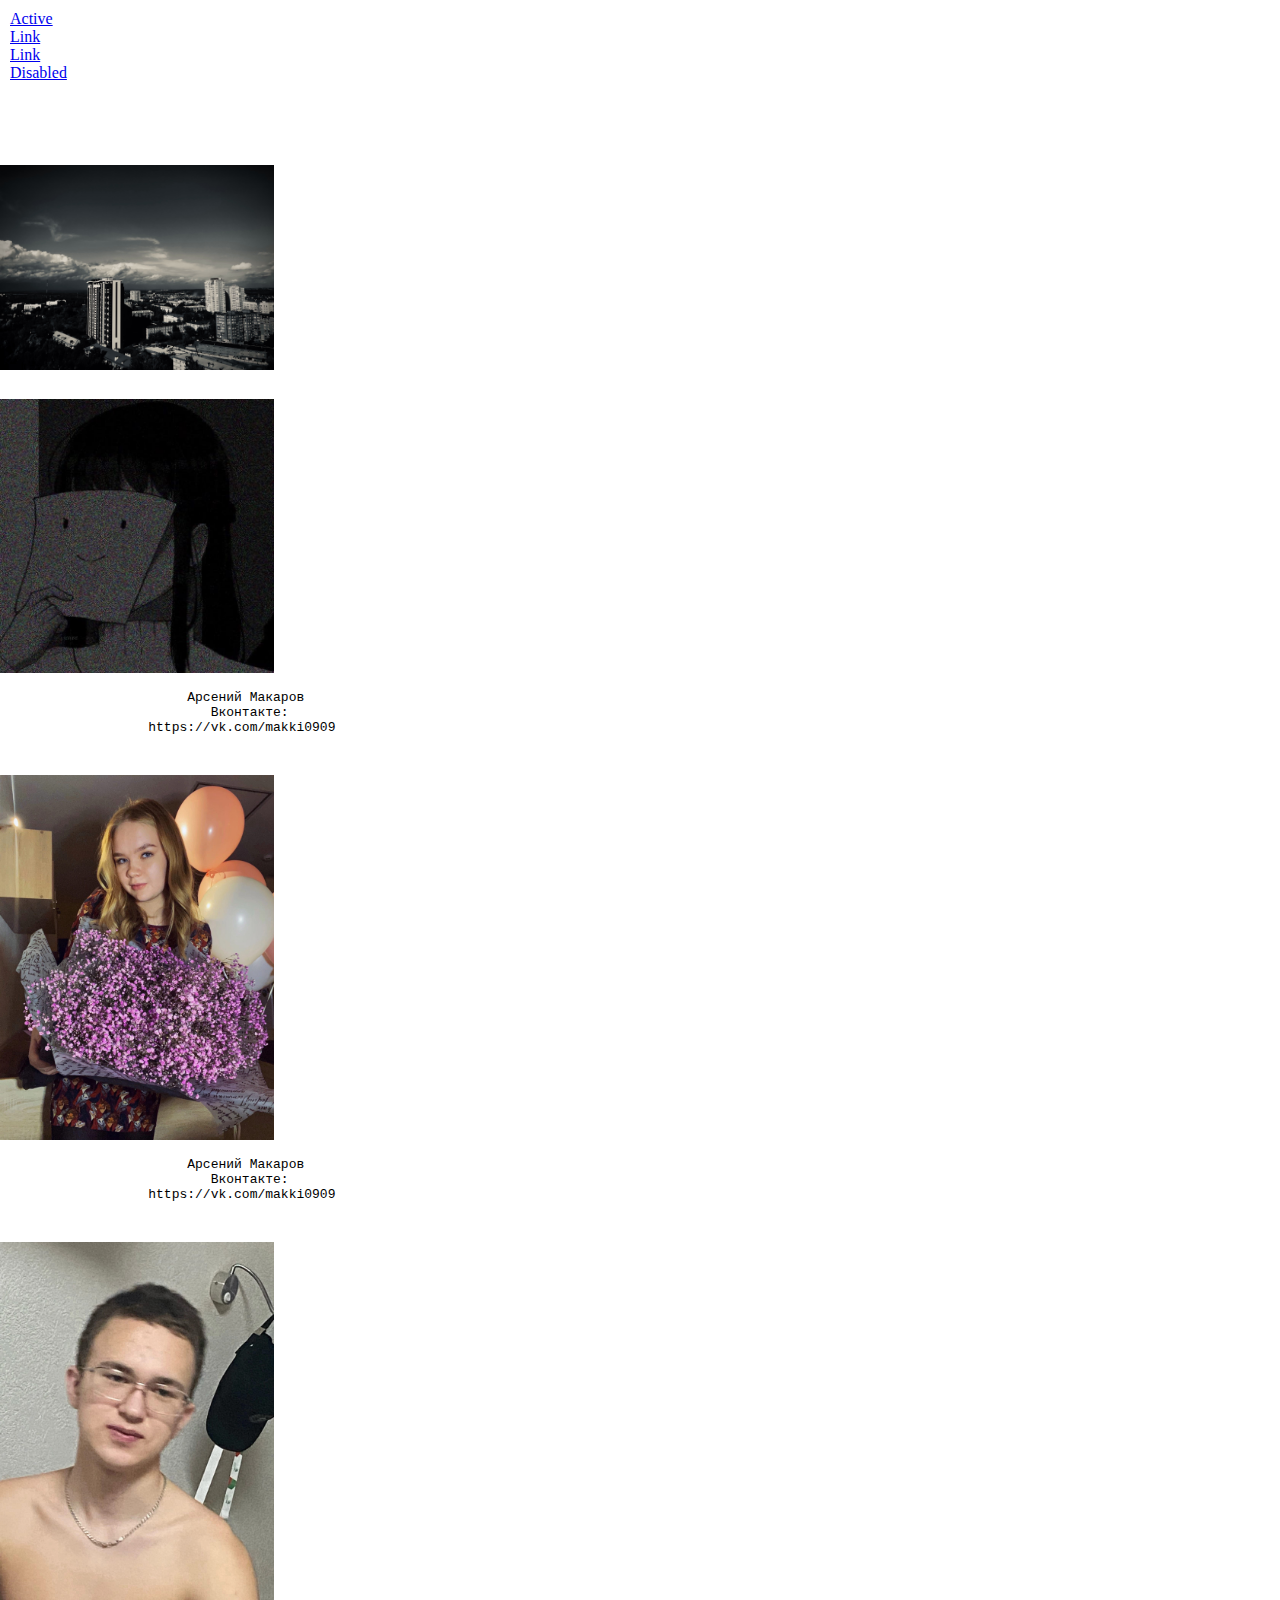
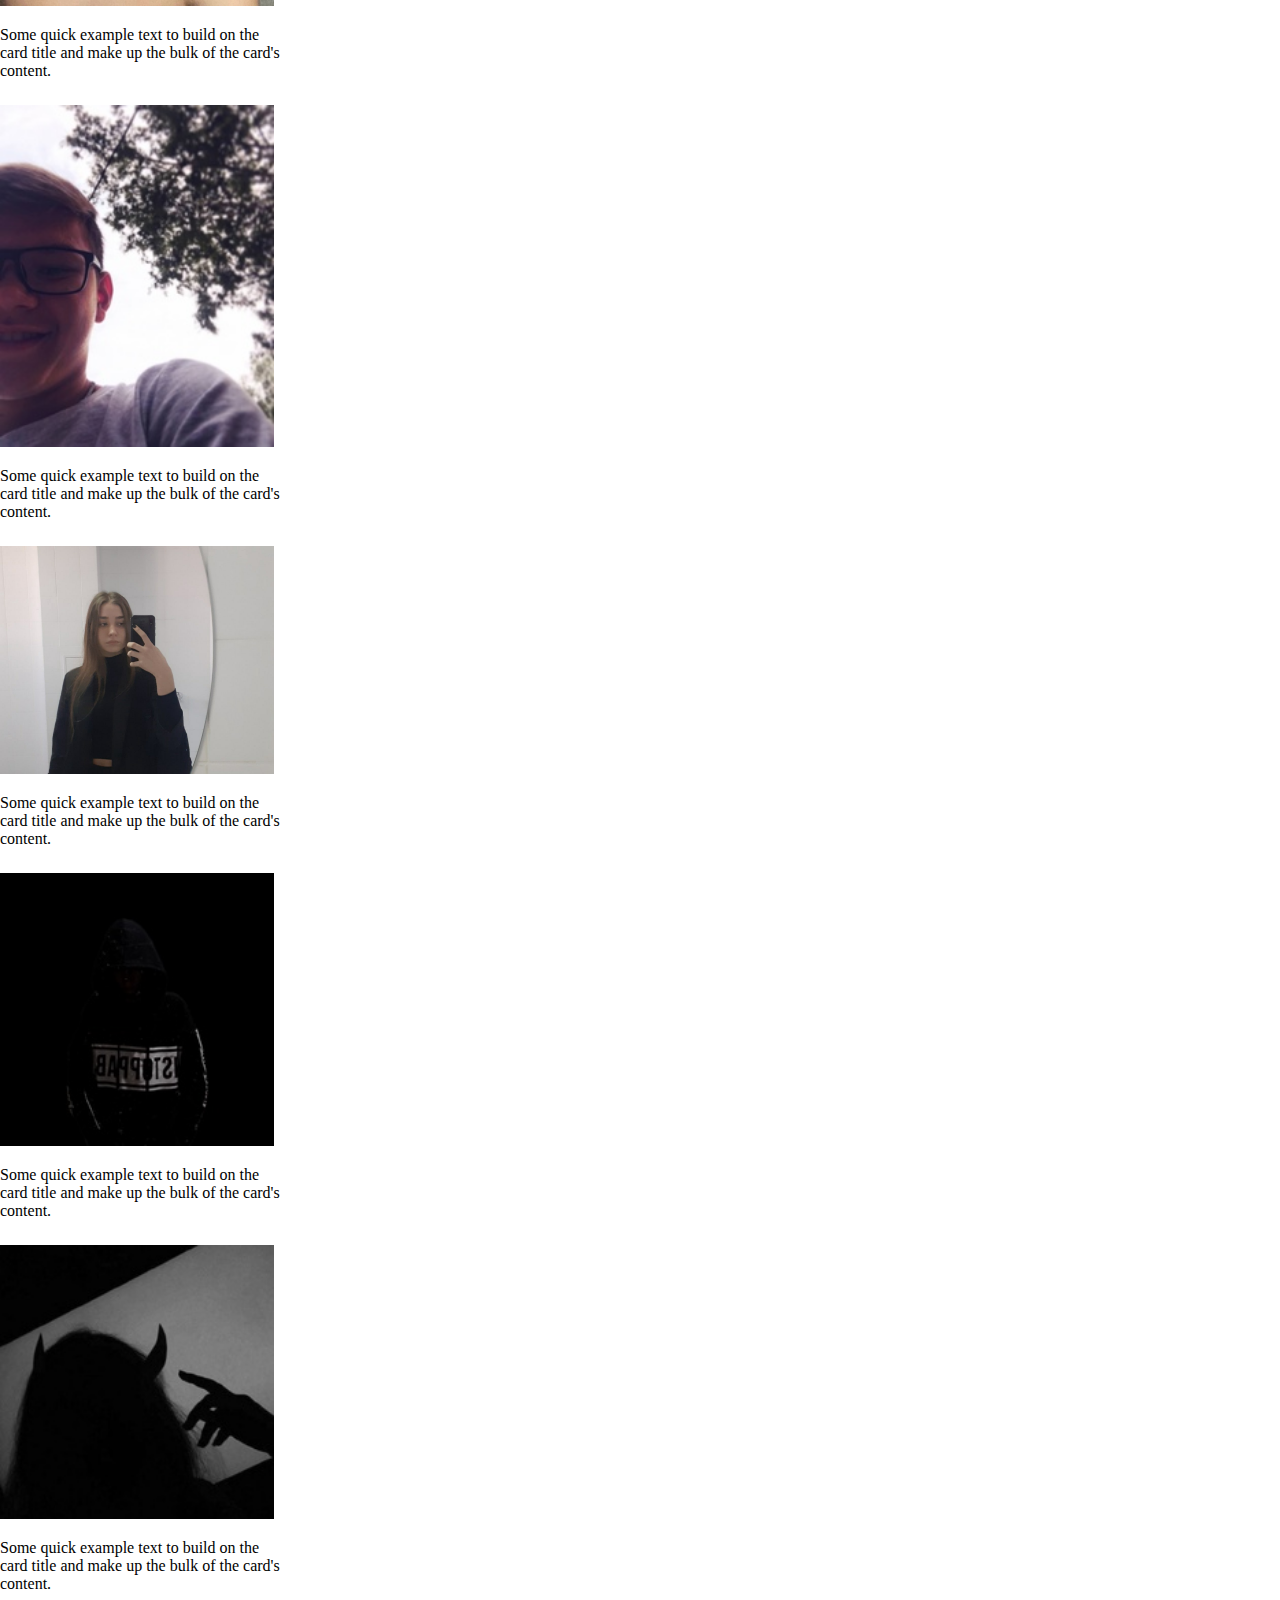
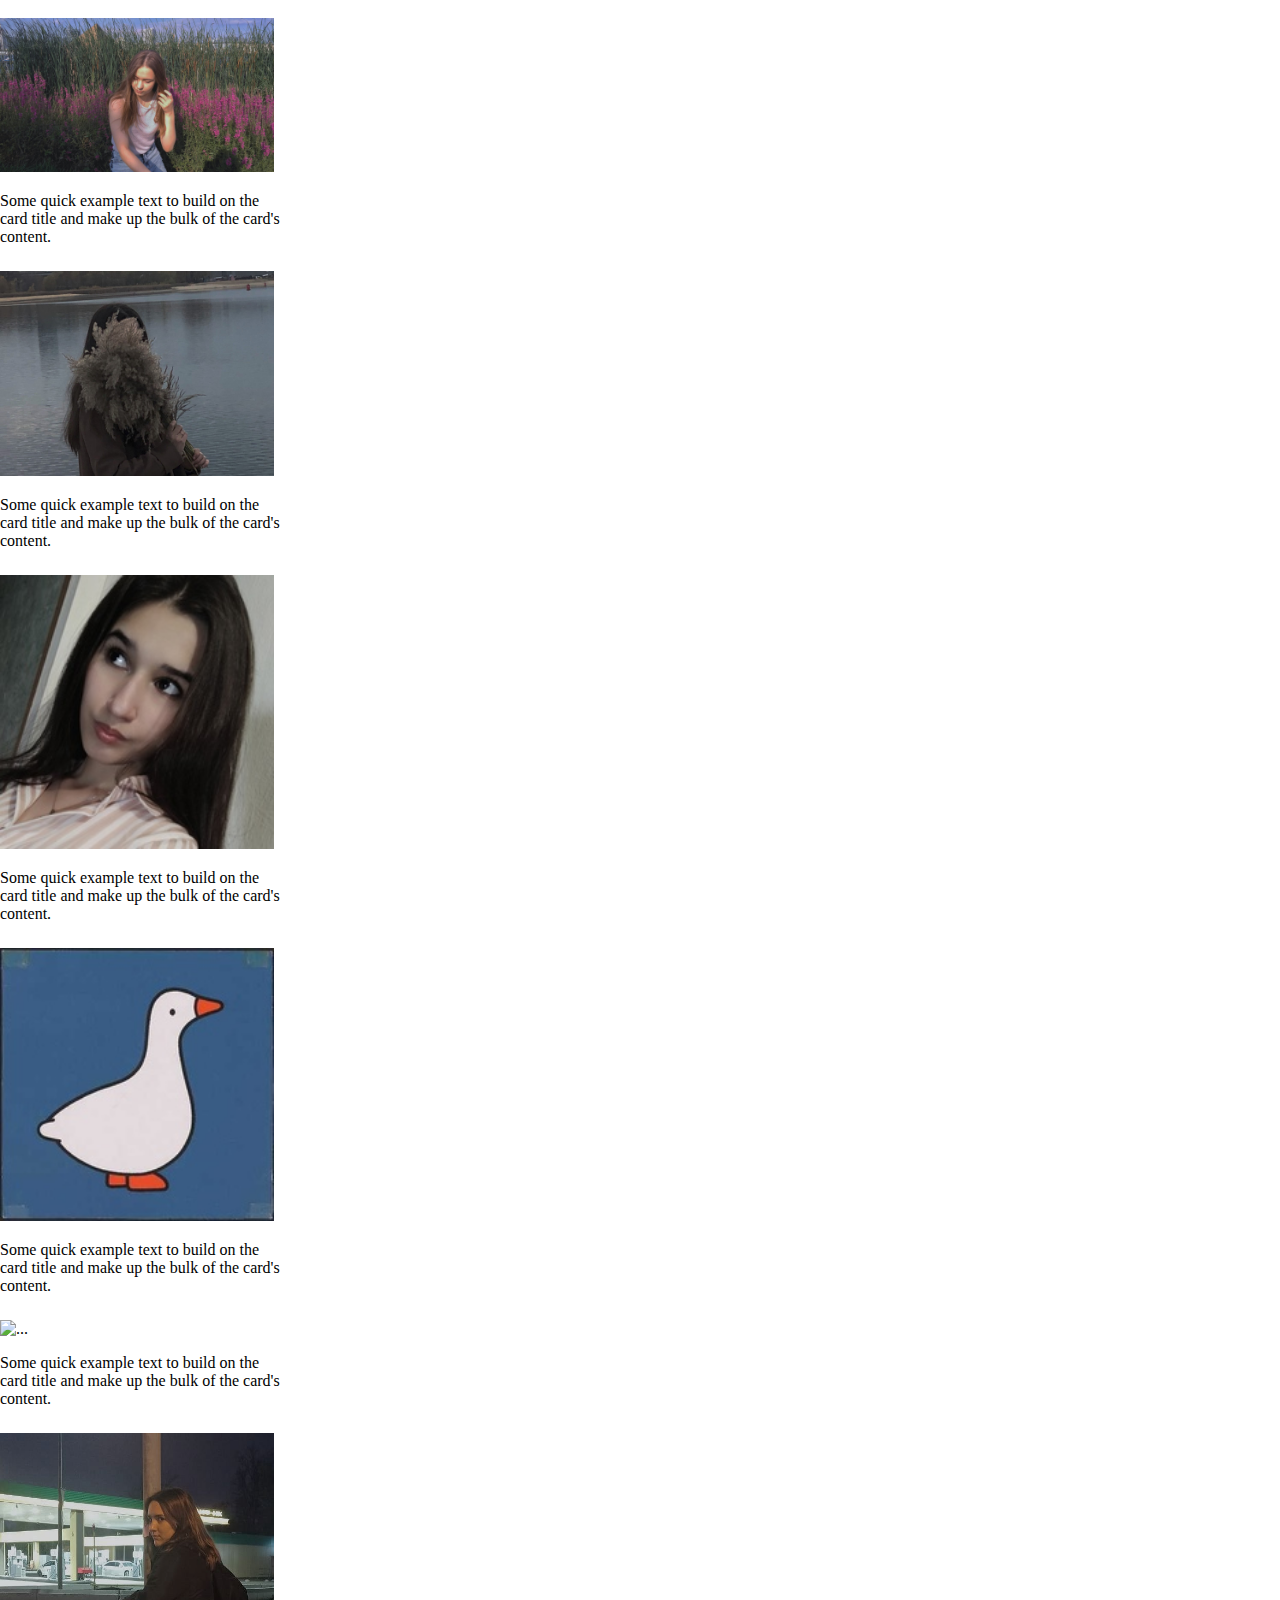
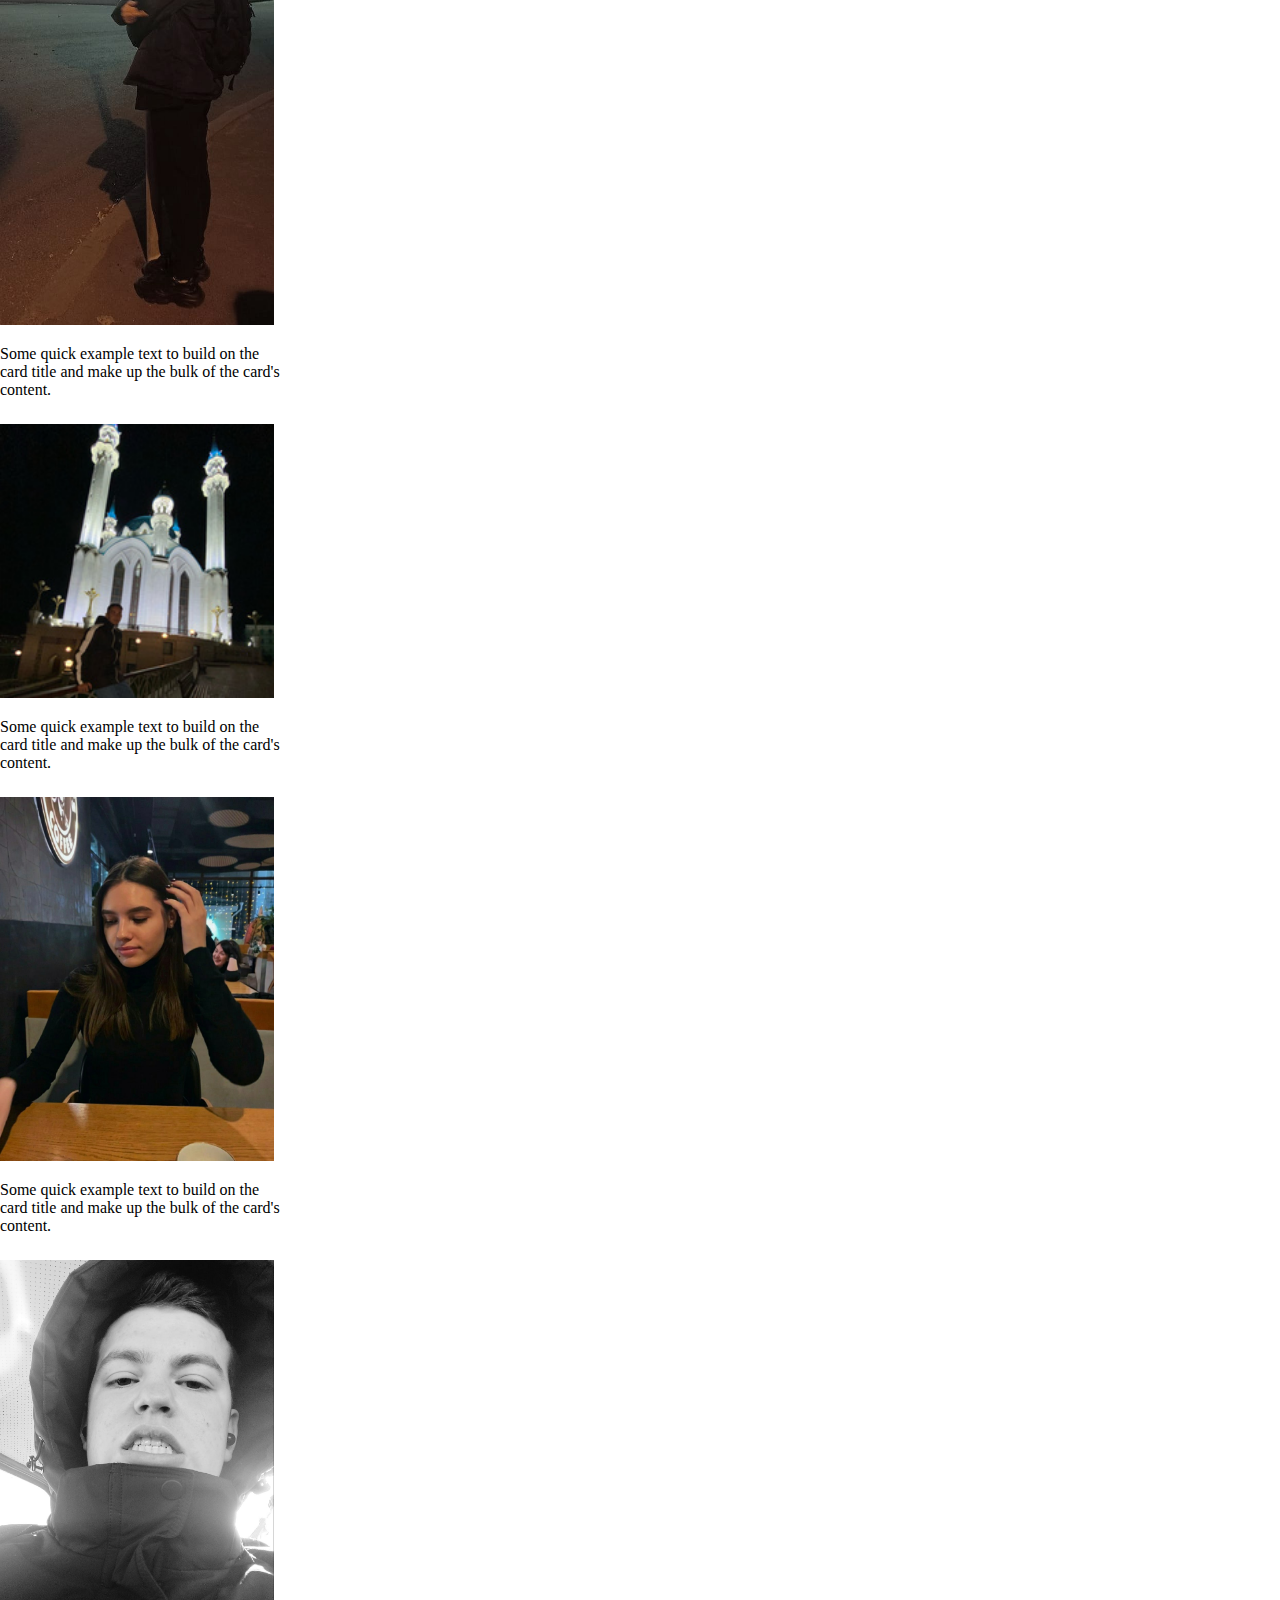
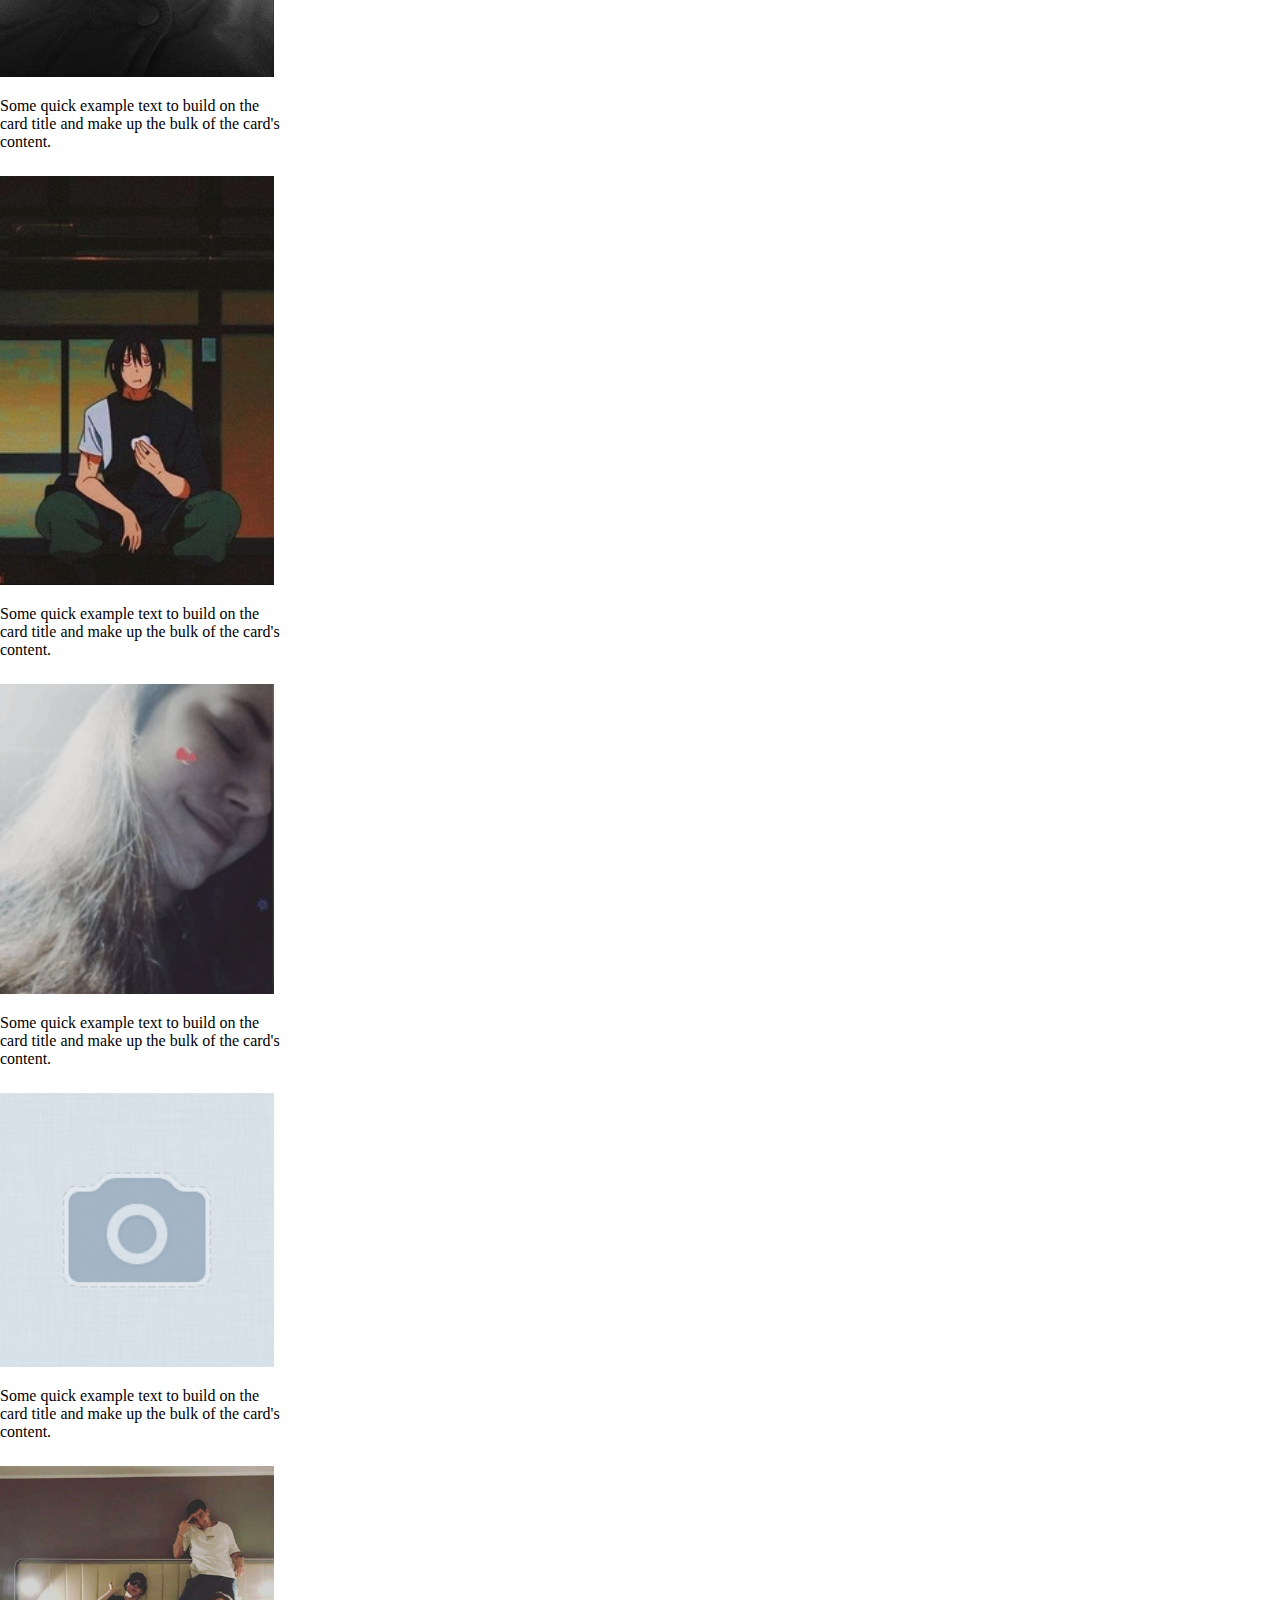
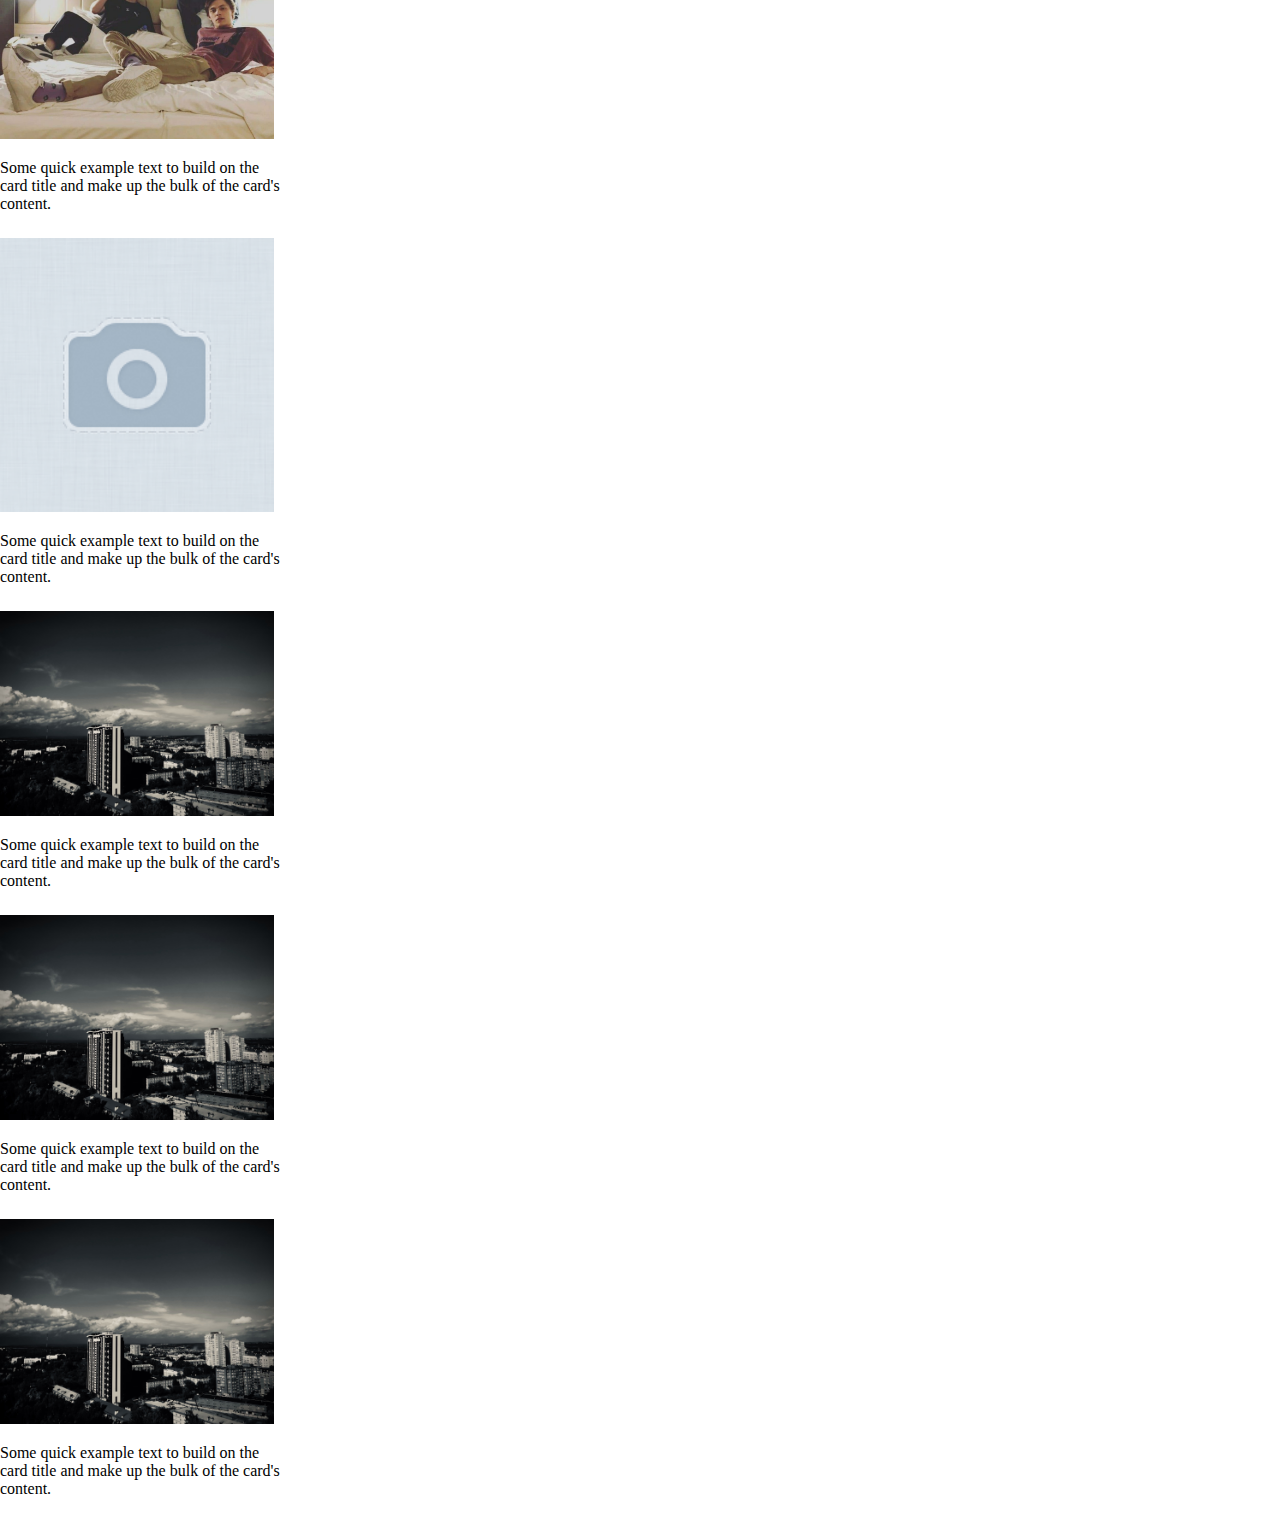
==== index.html @ a92c0c4b "Add files via upload" ====
<!DOCTYPE html>
<html lang="en">
<head>
    <meta charset="UTF-8">
    <link href="https://cdn.jsdelivr.net/npm/bootstrap@5.1.3/dist/css/bootstrap.min.css" rel="stylesheet" integrity="sha384-1BmE4kWBq78iYhFldvKuhfTAU6auU8tT94WrHftjDbrCEXSU1oBoqyl2QvZ6jIW3" crossorigin="anonymous">
    <link href="csss/css.css" rel="stylesheet">
    <meta http-equiv="X-UA-Compatible" content="IE=edge">
    <meta name="viewport" content="width=device-width, initial-scale=1.0">
    <title>Учебный файл HTML</title>
</head>
<body>
    <div class="container">

        <ul class="nav nav-tabs">
            <li class="nav-item">
              <a class="nav-link active" aria-current="page" href="#">Active</a>
            </li>
            <li class="nav-item">
              <a class="nav-link" href="#">Link</a>
            </li>
            <li class="nav-item">
              <a class="nav-link" href="#">Link</a>
            </li>
            <li class="nav-item">
              <a class="nav-link disabled" href="#" tabindex="-1" aria-disabled="true">Disabled</a>
            </li>
        </ul>

        <div class="row"> 
            <div class="col-sm"> <!--Левая колонка карточек-->
                <div class="card" style="width: 18rem;">
                    <img src="img/NNwvHUsKegQ.jpg" style="width: 95%; margin: auto; margin-top: 5px" class="card-img-top rounded" alt="...">
                    <div class="card-body">
                     <!-- <pre class="card-text" style="font-size: 18px;">
     Арсений Макаров
       Вконтакте: 
   <a href="https://vk.com/makki0909" style="color: rgb(12, 0, 24); text-decoration: none; font-size: 15px; ">https://vk.com/makki0909</a>
                      </pre>
                      -->
                    </div>
                </div>

                <div class="card" style="width: 18rem;">
                    <img src="img/юля.jpg" class="card-img-top rounded" style="width: 95%; margin: auto; margin-top: 5px" alt="...">
                    <div class="card-body">
                      <pre class="card-text">
                        Арсений Макаров
                           Вконтакте: 
                   https://vk.com/makki0909
                                     </pre>                    </div>
                </div>

                <div class="card" style="width: 18rem;">
                    <img src="img/даша.jpg" class="card-img-top rounded" style="width: 95%; margin: auto; margin-top: 5px" alt="...">
                    <div class="card-body">
                      <pre class="card-text">
                        Арсений Макаров
                           Вконтакте: 
                   https://vk.com/makki0909
                                     </pre>                    </div>
                </div>

                <div class="card" style="width: 18rem;">
                    <img src="img/амир.jpg" class="card-img-top rounded" style="width: 95%; margin: auto; margin-top: 5px" alt="...">
                    <div class="card-body">
                      <p class="card-text">Some quick example text to build on the card title and make up the bulk of the card's content.</p>
                    </div>
                </div>

                <div class="card" style="width: 18rem;">
                    <img src="img/адиль.jpg" class="card-img-top rounded" style="width: 95%; margin: auto; margin-top: 5px" alt="...">
                    <div class="card-body">
                      <p class="card-text">Some quick example text to build on the card title and make up the bulk of the card's content.</p>
                    </div>
                </div>

                <div class="card" style="width: 18rem;">
                    <img src="img/алина.jpg" class="card-img-top rounded" style="width: 95%; margin: auto; margin-top: 5px" alt="...">
                    <div class="card-body">
                      <p class="card-text">Some quick example text to build on the card title and make up the bulk of the card's content.</p>
                    </div>
                </div>

                <div class="card" style="width: 18rem;">
                    <img src="img/денис.jpg" class="card-img-top rounded" style="width: 95%; margin: auto; margin-top: 5px" alt="...">
                    <div class="card-body">
                      <p class="card-text">Some quick example text to build on the card title and make up the bulk of the card's content.</p>
                    </div>
                </div>

                <div class="card" style="width: 18rem;">
                    <img src="img/вика.jpg" class="card-img-top rounded" style="width: 95%; margin: auto; margin-top: 5px" alt="...">
                    <div class="card-body">
                      <p class="card-text">Some quick example text to build on the card title and make up the bulk of the card's content.</p>
                    </div>
                </div>

                <div class="card" style="width: 18rem;">
                    <img src="img/сима.jpg" class="card-img-top rounded" style="width: 95%; margin: auto; margin-top: 5px" alt="...">
                    <div class="card-body">
                      <p class="card-text">Some quick example text to build on the card title and make up the bulk of the card's content.</p>
                    </div>
                </div>
            </div>

            <div class="col-sm"> <!--Средняя колонка карточек-->
                <div class="card" style="width: 18rem;">
                    <img src="img/регина.jpg" class="card-img-top rounded" style="width: 95%; margin: auto; margin-top: 5px" alt="...">
                    <div class="card-body">
                      <p class="card-text">Some quick example text to build on the card title and make up the bulk of the card's content.</p>
                    </div>
                </div>

                <div class="card" style="width: 18rem;">
                    <img src="img/медина.jpg" class="card-img-top rounded" style="width: 95%; margin: auto; margin-top: 5px" alt="...">
                    <div class="card-body">
                      <p class="card-text">Some quick example text to build on the card title and make up the bulk of the card's content.</p>
                    </div>
                </div>

                <div class="card" style="width: 18rem;">
                    <img src="img/саня.jpg" class="card-img-top rounded" style="width: 95%; margin: auto; margin-top: 5px" alt="...">
                    <div class="card-body">
                      <p class="card-text">Some quick example text to build on the card title and make up the bulk of the card's content.</p>
                    </div>
                </div>

                <div class="card" style="width: 18rem;">
                    <img src="img/фейл.jpg" class="card-img-top rounded" style="width: 95%; margin: auto; margin-top: 5px" alt="...">
                    <div class="card-body">
                      <p class="card-text">Some quick example text to build on the card title and make up the bulk of the card's content.</p>
                    </div>
                </div>

                <div class="card" style="width: 18rem;">
                    <img src="img/муха.jpg" class="card-img-top rounded" style="width: 95%; margin: auto; margin-top: 5px" alt="...">
                    <div class="card-body">
                      <p class="card-text">Some quick example text to build on the card title and make up the bulk of the card's content.</p>
                    </div>
                </div>

                <div class="card" style="width: 18rem;">
                    <img src="img/раиль.jpg" class="card-img-top rounded" style="width: 95%; margin: auto; margin-top: 5px" alt="...">
                    <div class="card-body">
                      <p class="card-text">Some quick example text to build on the card title and make up the bulk of the card's content.</p>
                    </div>
                </div>

                <div class="card" style="width: 18rem;">
                    <img src="img/яна.jpg" class="card-img-top rounded" style="width: 95%; margin: auto; margin-top: 5px" alt="...">
                    <div class="card-body">
                      <p class="card-text">Some quick example text to build on the card title and make up the bulk of the card's content.</p>
                    </div>
                </div>

                <div class="card" style="width: 18rem;">
                    <img src="img/ильнур.jpg" class="card-img-top rounded" style="width: 95%; margin: auto; margin-top: 5px" alt="...">
                    <div class="card-body">
                      <p class="card-text">Some quick example text to build on the card title and make up the bulk of the card's content.</p>
                    </div>
                </div>
            </div>

            <div class="col-sm"> <!--Правая колонка карточек-->
                <div class="card" style="width: 18rem;">
                    <img src="img/виктор.jpg" class="card-img-top rounded" style="width: 95%; margin: auto; margin-top: 5px" alt="...">
                    <div class="card-body">
                      <p class="card-text">Some quick example text to build on the card title and make up the bulk of the card's content.</p>
                    </div>
                </div>

                <div class="card" style="width: 18rem;">
                    <img src="img/арина.jpg" class="card-img-top rounded" style="width: 95%; margin: auto; margin-top: 5px" alt="...">
                    <div class="card-body">
                      <p class="card-text">Some quick example text to build on the card title and make up the bulk of the card's content.</p>
                    </div>
                </div>

                <div class="card" style="width: 18rem;">
                    <img src="img/марат.png" class="card-img-top rounded" style="width: 95%; margin: auto; margin-top: 5px" alt="...">
                    <div class="card-body">
                      <p class="card-text">Some quick example text to build on the card title and make up the bulk of the card's content.</p>
                    </div>
                </div>

                <div class="card" style="width: 18rem;">
                    <img src="img/ильназ(хусаенов).jpg" class="card-img-top rounded" style="width: 95%; margin: auto; margin-top: 5px" alt="...">
                    <div class="card-body">
                      <p class="card-text">Some quick example text to build on the card title and make up the bulk of the card's content.</p>
                    </div>
                </div>

                <div class="card" style="width: 18rem;">
                    <img src="img/марат.png" class="card-img-top rounded" style="width: 95%; margin: auto; margin-top: 5px" alt="...">
                    <div class="card-body">
                      <p class="card-text">Some quick example text to build on the card title and make up the bulk of the card's content.</p>
                    </div>
                </div>

                <div class="card" style="width: 18rem;">
                    <img src="img/NNwvHUsKegQ.jpg" class="card-img-top rounded" style="width: 95%; margin: auto; margin-top: 5px" alt="...">
                    <div class="card-body">
                      <p class="card-text">Some quick example text to build on the card title and make up the bulk of the card's content.</p>
                    </div>
                </div>

                <div class="card" style="width: 18rem;">
                    <img src="img/NNwvHUsKegQ.jpg" class="card-img-top rounded" style="width: 95%; margin: auto; margin-top: 5px" alt="...">
                    <div class="card-body">
                      <p class="card-text">Some quick example text to build on the card title and make up the bulk of the card's content.</p>
                    </div>
                </div>

                <div class="card" style="width: 18rem;">
                    <img src="img/NNwvHUsKegQ.jpg" class="card-img-top rounded" style="width: 95%; margin: auto; margin-top: 5px" alt="...">
                    <div class="card-body">
                      <p class="card-text">Some quick example text to build on the card title and make up the bulk of the card's content.</p>
                    </div>
                </div>
            </div>

            
            
        </div>
    </div>
</body>
</html>
---- csss/css.css ----
body{
    padding: 0;
    margin: auto;
    padding: 0;

}

.card {
    margin-top: 20px;
    position: initial;
}

.nav {
    padding: 10px;
    margin: 0;
    position: -webkit-sticky;
    position: sticky;
    top: 0;
    background-color: white;
}

.row {
    padding-top: 3em;
}
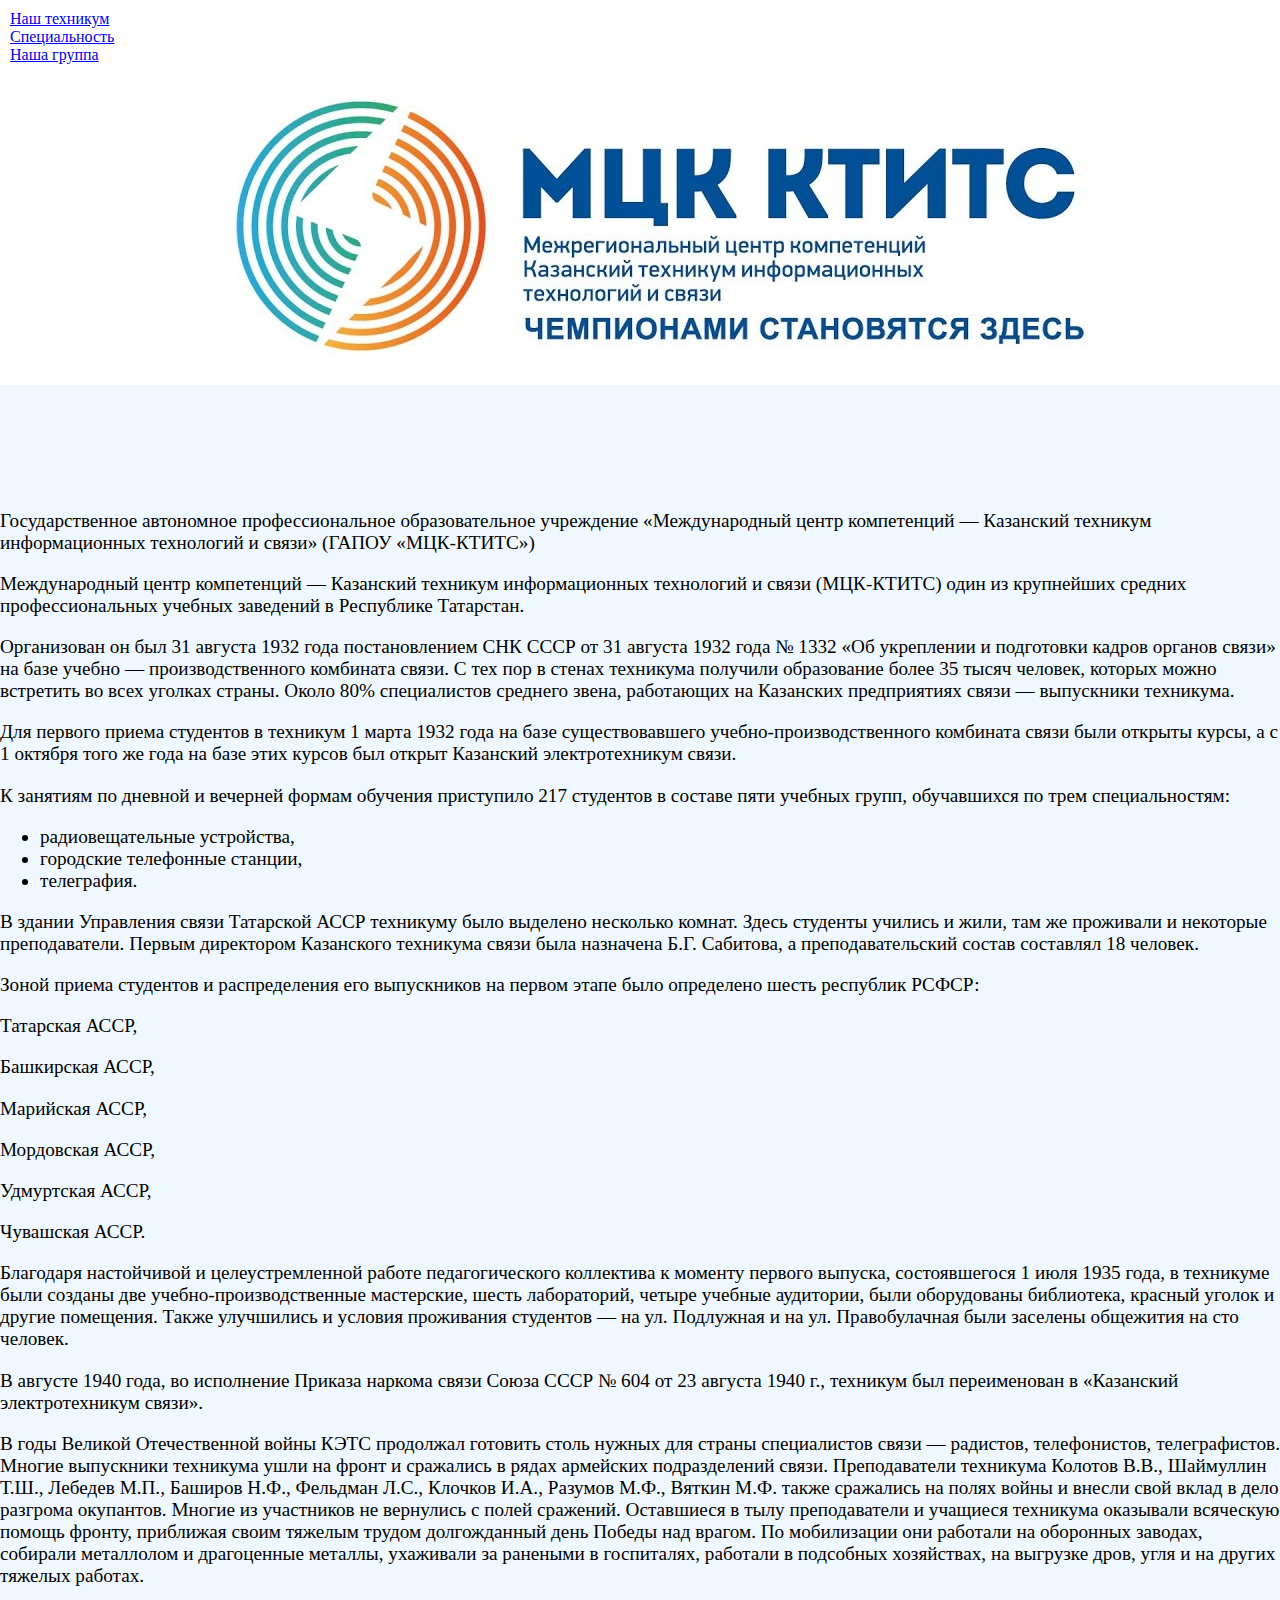
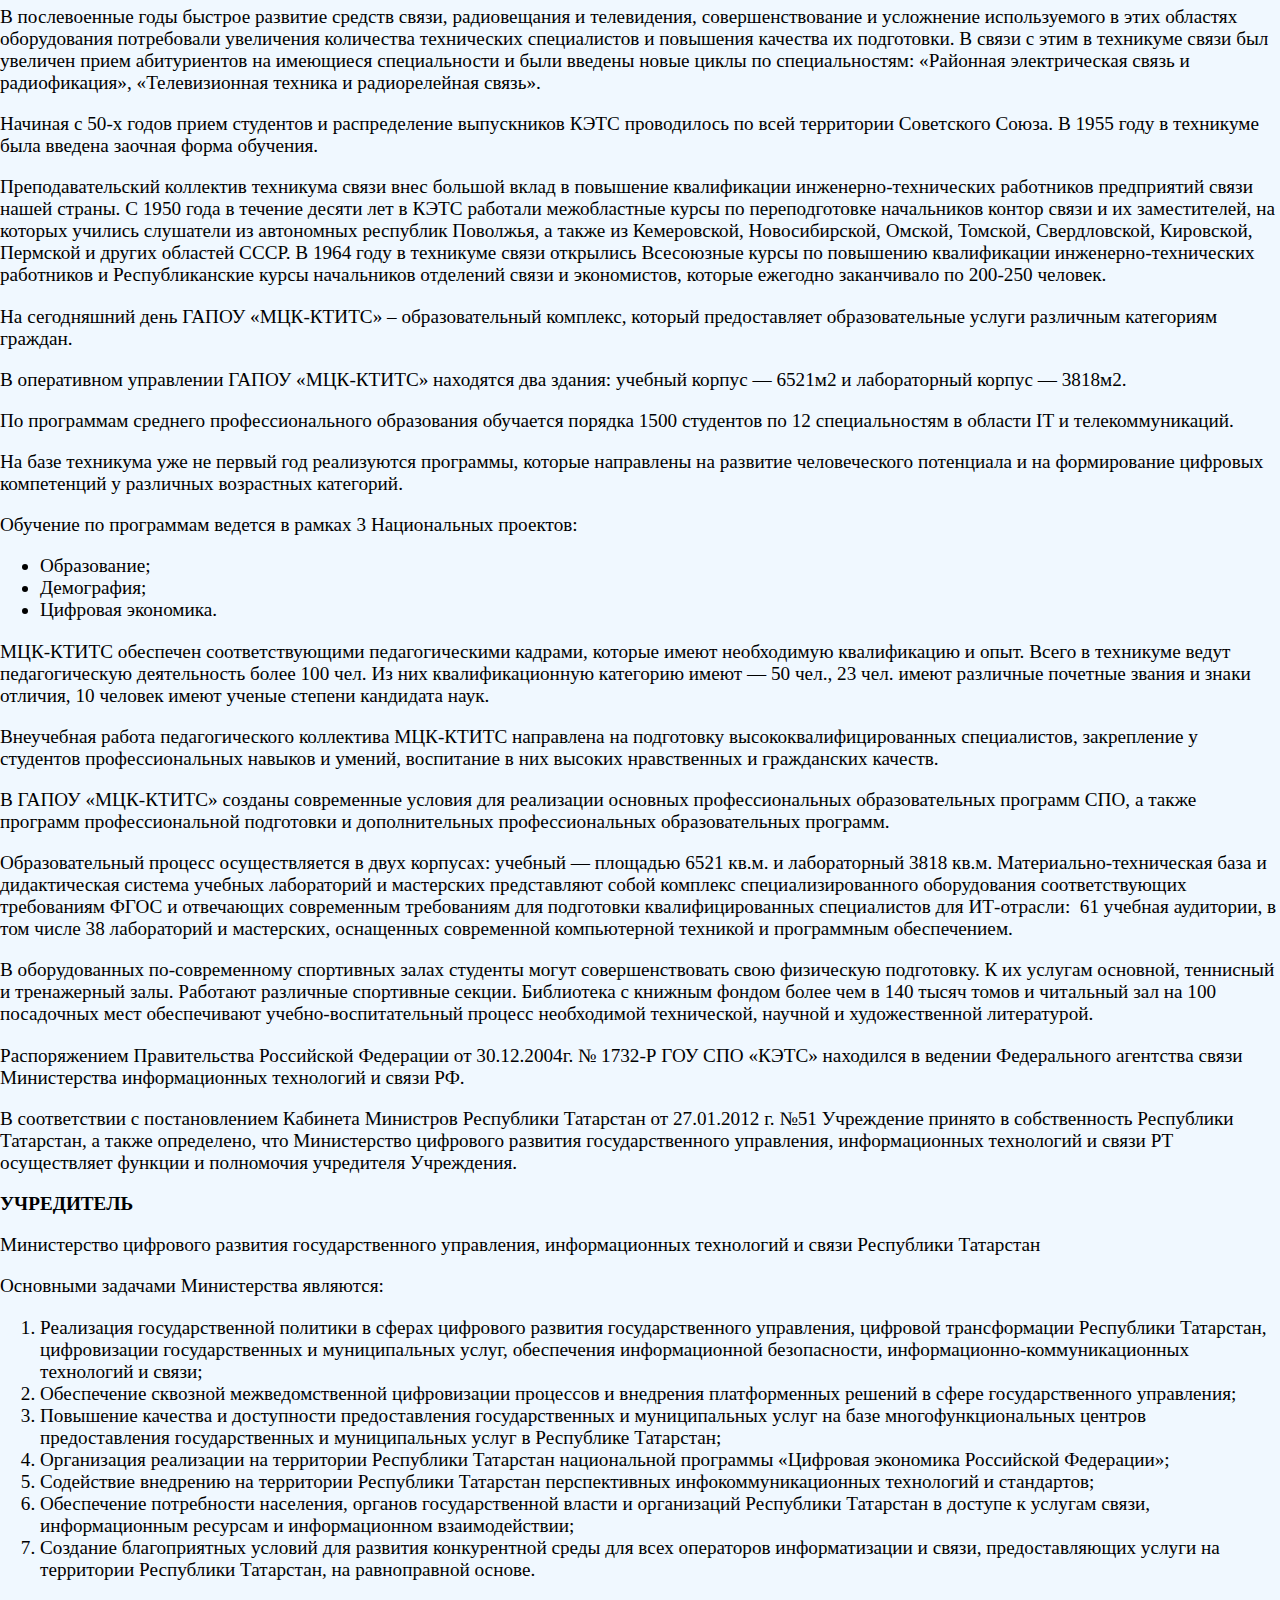
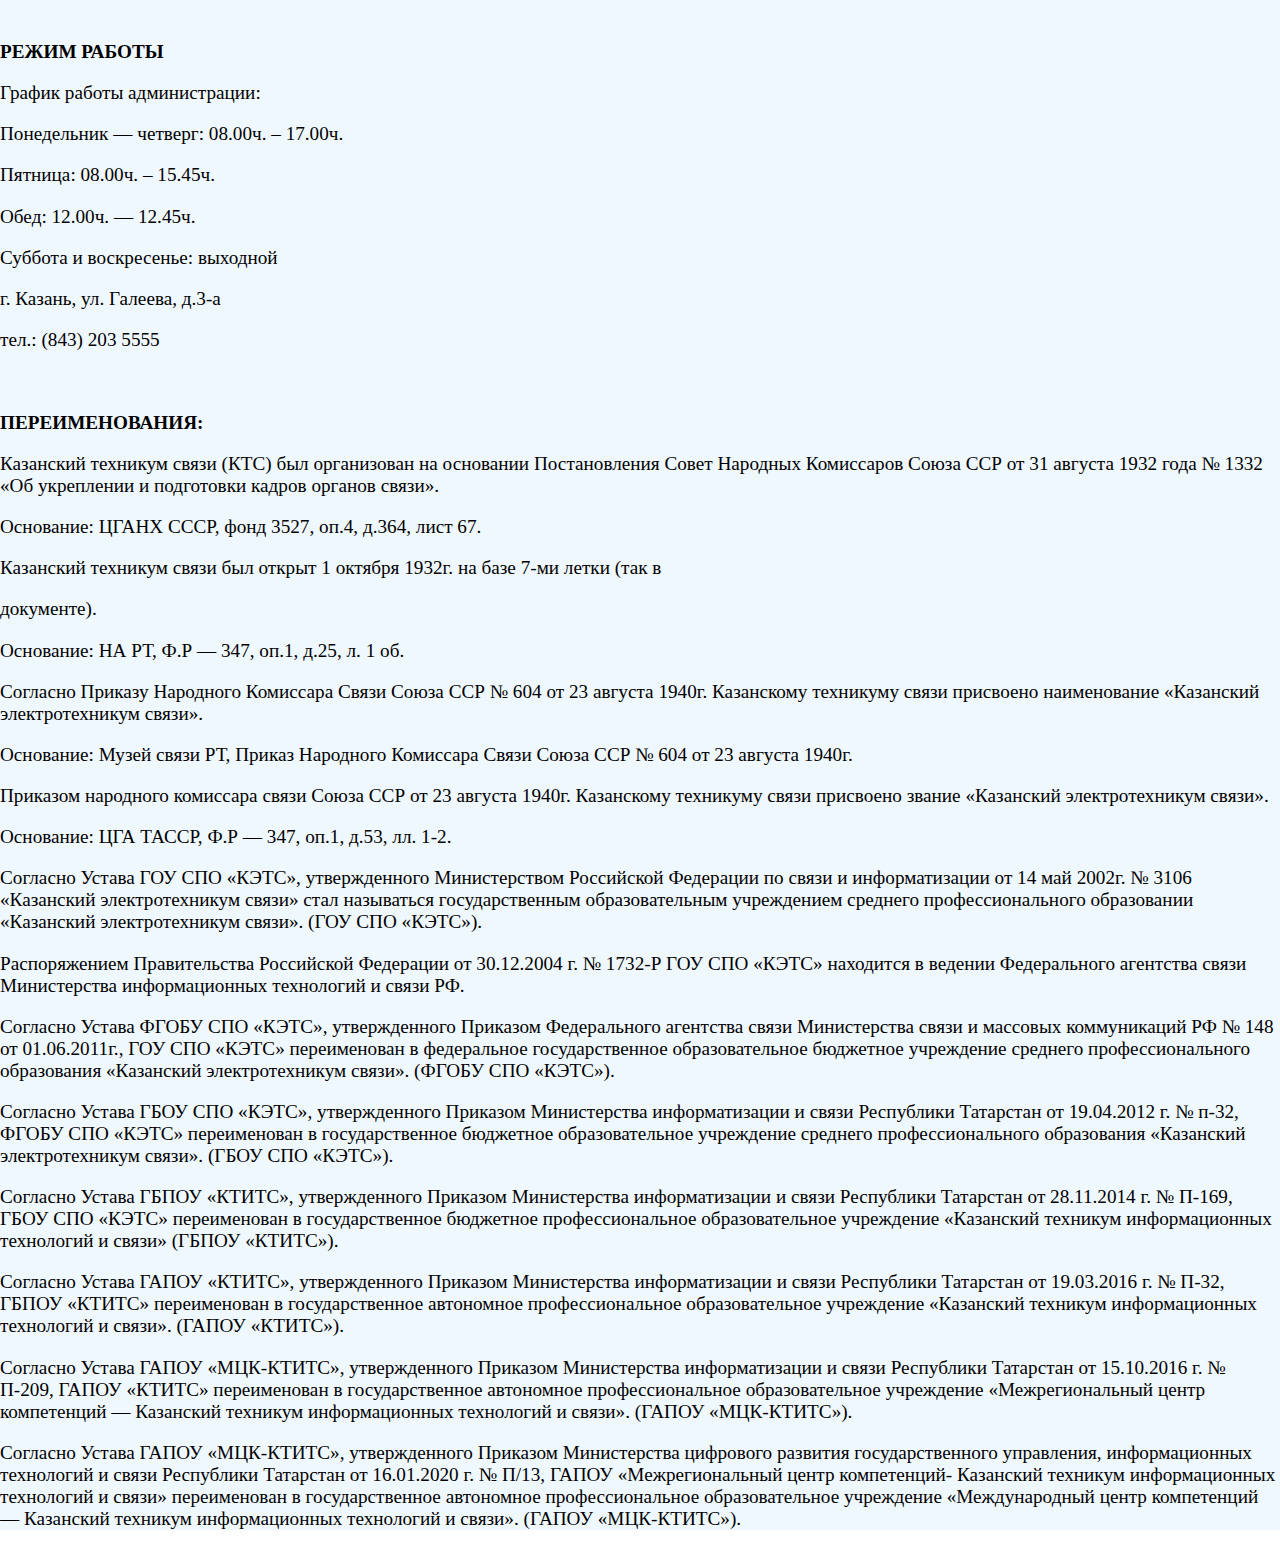
==== commit 654513c4: "Add files via upload" ====
--- a/index.html
+++ b/index.html
@@ -13,215 +13,116 @@
 
         <ul class="nav nav-tabs">
             <li class="nav-item">
-              <a class="nav-link active" aria-current="page" href="#">Active</a>
+              <a class="nav-link active" aria-current="page" href="index.html">Наш техникум</a>
             </li>
             <li class="nav-item">
-              <a class="nav-link" href="#">Link</a>
+              <a class="nav-link" href="specialization.html">Специальность</a>
             </li>
             <li class="nav-item">
-              <a class="nav-link" href="#">Link</a>
-            </li>
-            <li class="nav-item">
-              <a class="nav-link disabled" href="#" tabindex="-1" aria-disabled="true">Disabled</a>
+              <a class="nav-link" href="Group.html">Наша группа</a>
             </li>
         </ul>
+        <div class="col-sm">
+            <img src="img/KTITS.jpg" class="img-fluid" alt="">
+        </div>
+        
+        <div class="row">
+            <div class="block-content">
+                <div class="container">
+                  <div class="panel row">
+              
+                    <div class="panel-center col-xs-12">
+                      <article id="post-12461" class="post-12461 page type-page status-publish hentry">
+                        <div class="entry-content post-content">
+                            <p><span style="font-weight: 400;">Государственное автономное профессиональное образовательное учреждение «Международный центр компетенций — Казанский техникум информационных технологий и связи» (ГАПОУ «МЦК-КТИТС»)</span></p>
+                            <p><span style="font-weight: 400;">Международный центр компетенций — Казанский техникум информационных технологий и связи (МЦК-КТИТС) один из крупнейших средних профессиональных учебных заведений в Республике Татарстан.</span></p>
+                            <p><span style="font-weight: 400;">Организован он был 31 августа 1932 года постановлением СНК СССР от 31 августа 1932 года № 1332 «Об укреплении и подготовки кадров органов связи» на базе учебно — производственного комбината связи. С тех пор в стенах техникума получили образование более 35 тысяч человек, которых можно встретить во всех уголках страны. Около 80% специалистов среднего звена, работающих на Казанских предприятиях связи — выпускники техникума.</span></p>
+                            <p><span style="font-weight: 400;">Для первого приема студентов в техникум 1 марта 1932 года на базе существовавшего учебно-производственного комбината связи были открыты курсы, а с 1 октября того же года на базе этих курсов был открыт Казанский электротехникум связи.</span></p>
+                            <p><span style="font-weight: 400;">К занятиям по дневной и вечерней формам обучения приступило 217 студентов в составе пяти учебных групп, обучавшихся по трем специальностям:</span></p>
+                            <ul>
+                              <li style="font-weight: 400;" aria-level="1"><span style="font-weight: 400;">радиовещательные устройства,</span></li>
+                              <li style="font-weight: 400;" aria-level="1"><span style="font-weight: 400;">городские телефонные станции,</span></li>
+                              <li style="font-weight: 400;" aria-level="1"><span style="font-weight: 400;">телеграфия.</span></li>
+                            </ul>
+                            <p><span style="font-weight: 400;">В здании Управления связи Татарской АССР техникуму было выделено несколько комнат. Здесь студенты учились и жили, там же проживали и некоторые преподаватели. Первым директором Казанского техникума связи была назначена Б.Г. Сабитова, а преподавательский состав составлял 18 человек.</span></p>
+                            <p><span style="font-weight: 400;">Зоной приема студентов и распределения его выпускников на первом этапе было определено шесть республик РСФСР:</span></p>
+                            <p><span style="font-weight: 400;">Татарская АССР,</span></p>
+                            <p><span style="font-weight: 400;">Башкирская АССР,</span></p>
+                            <p><span style="font-weight: 400;">Марийская АССР,</span></p>
+                            <p><span style="font-weight: 400;">Мордовская АССР,</span></p>
+                            <p><span style="font-weight: 400;">Удмуртская АССР,</span></p>
+                            <p><span style="font-weight: 400;">Чувашская АССР.</span></p>
+                            <p><span style="font-weight: 400;">Благодаря настойчивой и целеустремленной работе педагогического коллектива к моменту первого выпуска, состоявшегося 1 июля 1935 года, в техникуме были созданы две учебно-производственные мастерские, шесть лабораторий, четыре учебные аудитории, были оборудованы библиотека, красный уголок и другие помещения. Также улучшились и условия проживания студентов — на ул. Подлужная и на ул. Правобулачная были заселены общежития на сто человек.</span></p>
+                            <p><span style="font-weight: 400;">В августе 1940 года, во исполнение Приказа наркома связи Союза СССР № 604 от 23 августа 1940 г., техникум был переименован в «Казанский электротехникум связи».</span></p>
+                            <p><span style="font-weight: 400;">В годы Великой Отечественной войны КЭТС продолжал готовить столь нужных для страны специалистов связи — радистов, телефонистов, телеграфистов. Многие выпускники техникума ушли на фронт и сражались в рядах армейских подразделений связи. Преподаватели техникума Колотов В.В., Шаймуллин Т.Ш., Лебедев М.П., Баширов Н.Ф., Фельдман Л.С., Клочков И.А., Разумов М.Ф., Вяткин М.Ф. также сражались на полях войны и внесли свой вклад в дело разгрома окупантов. Многие из участников не вернулись с полей сражений. Оставшиеся в тылу преподаватели и учащиеся техникума оказывали всяческую помощь фронту, приближая своим тяжелым трудом долгожданный день Победы над врагом. По мобилизации они работали на оборонных заводах, собирали металлолом и драгоценные металлы, ухаживали за ранеными в госпиталях, работали в подсобных хозяйствах, на выгрузке дров, угля и на других тяжелых работах.</span></p>
+                            <p><span style="font-weight: 400;">В послевоенные годы быстрое развитие средств связи, радиовещания и телевидения, совершенствование и усложнение используемого в этих областях оборудования потребовали увеличения количества технических специалистов и повышения качества их подготовки. В связи с этим в техникуме связи был увеличен прием абитуриентов на имеющиеся специальности и были введены новые циклы по специальностям: «Районная электрическая связь и радиофикация», «Телевизионная техника и радиорелейная связь».</span></p>
+                            <p><span style="font-weight: 400;">Начиная с 50-х годов прием студентов и распределение выпускников КЭТС проводилось по всей территории Советского Союза. В 1955 году в техникуме была введена заочная форма обучения.</span></p>
+                            <p><span style="font-weight: 400;">Преподавательский коллектив техникума связи внес большой вклад в повышение квалификации инженерно-технических работников предприятий связи нашей страны. С 1950 года в течение десяти лет в КЭТС работали межобластные курсы по переподготовке начальников контор связи и их заместителей, на которых учились слушатели из автономных республик Поволжья, а также из Кемеровской, Новосибирской, Омской, Томской, Свердловской, Кировской, Пермской и других областей СССР. В 1964 году в техникуме связи открылись Всесоюзные курсы по повышению квалификации инженерно-технических работников и Республиканские курсы начальников отделений связи и экономистов, которые ежегодно заканчивало по 200-250 человек.</span></p>
+                            <p><span style="font-weight: 400;">На сегодняшний день ГАПОУ «МЦК-КТИТС» – образовательный комплекс, который предоставляет образовательные услуги различным категориям граждан.&nbsp;</span></p>
+                            <p><span style="font-weight: 400;">В оперативном управлении ГАПОУ «МЦК-КТИТС» находятся два здания: учебный корпус — 6521м2 и лабораторный корпус — 3818м2.&nbsp;</span></p>
+                            <p><span style="font-weight: 400;">По программам среднего профессионального образования обучается порядка 1500 студентов по 12 специальностям в области IT и телекоммуникаций.</span></p>
+                            <p><span style="font-weight: 400;">На базе техникума уже не первый год реализуются программы, которые направлены на развитие человеческого потенциала и на формирование цифровых компетенций у различных возрастных категорий.&nbsp;</span></p>
+                            <p><span style="font-weight: 400;">Обучение по программам ведется в рамках 3 Национальных проектов:&nbsp;</span></p>
+                            <ul>
+                              <li><span style="font-weight: 400;">Образование;</span></li>
+                              <li><span style="font-weight: 400;">Демография;</span></li>
+                              <li><span style="font-weight: 400;">Цифровая экономика.</span></li>
+                            </ul>
+                            <p><span style="font-weight: 400;">МЦК-КТИТС обеспечен соответствующими педагогическими кадрами, которые имеют необходимую квалификацию и опыт. Всего в техникуме ведут педагогическую деятельность более 100 чел. Из них квалификационную категорию имеют — 50 чел., 23 чел. имеют различные почетные звания и знаки отличия, 10 человек имеют ученые степени кандидата наук.&nbsp;</span></p>
+                            <p><span style="font-weight: 400;">Внеучебная работа педагогического коллектива МЦК-КТИТС направлена на подготовку высококвалифицированных специалистов, закрепление у студентов профессиональных навыков и умений, воспитание в них высоких нравственных и гражданских качеств.</span></p>
+                            <p><span style="font-weight: 400;">В ГАПОУ «МЦК-КТИТС» созданы современные условия для реализации основных профессиональных образовательных программ СПО, а также программ профессиональной подготовки и дополнительных профессиональных образовательных программ.&nbsp;</span></p>
+                            <p><span style="font-weight: 400;">Образовательный процесс осуществляется в двух корпусах: учебный — площадью 6521 кв.м. и лабораторный 3818 кв.м. Материально-техническая база и дидактическая система учебных лабораторий и мастерских представляют собой комплекс специализированного оборудования соответствующих требованиям ФГОС и отвечающих современным требованиям для подготовки квалифицированных специалистов для ИТ-отрасли:&nbsp; 61 учебная аудитории, в том числе 38 лабораторий и мастерских, оснащенных современной компьютерной техникой и программным обеспечением.&nbsp;</span></p>
+                            <p><span style="font-weight: 400;">В оборудованных по-современному спортивных залах студенты могут совершенствовать свою физическую подготовку. К их услугам основной, теннисный и тренажерный залы. Работают различные спортивные секции. Библиотека с книжным фондом более чем в 140 тысяч томов и читальный зал на 100 посадочных мест обеспечивают учебно-воспитательный процесс необходимой технической, научной и художественной литературой.</span></p>
+                            <p><span style="font-weight: 400;">Распоряжением Правительства Российской Федерации от 30.12.2004г. № 1732-Р ГОУ СПО «КЭТС» находился в ведении Федерального агентства связи Министерства информационных технологий и связи РФ.</span></p>
+                            <p><span style="font-weight: 400;">В соответствии с постановлением Кабинета Министров Республики Татарстан от 27.01.2012 г. №51 Учреждение принято в собственность Республики Татарстан, а также определено, что Министерство цифрового развития государственного управления, информационных технологий и связи РТ осуществляет функции и полномочия учредителя Учреждения.</span></p>
+                            <p><b>УЧРЕДИТЕЛЬ</b></p>
+                            <p><span style="font-weight: 400;">Министерство цифрового развития государственного управления, информационных технологий и связи Республики Татарстан</span></p>
+                            <p><span style="font-weight: 400;">Основными задачами Министерства являются:</span></p>
+                            <ol>
+                              <li><span style="font-weight: 400;"> Реализация государственной политики в сферах цифрового развития государственного управления, цифровой трансформации Республики Татарстан, цифровизации государственных и муниципальных услуг, обеспечения информационной безопасности, информационно-коммуникационных технологий и связи;</span></li>
+                              <li><span style="font-weight: 400;"> Обеспечение сквозной межведомственной цифровизации процессов и внедрения платформенных решений в сфере государственного управления;</span></li>
+                              <li><span style="font-weight: 400;"> Повышение качества и доступности предоставления государственных и муниципальных услуг на базе многофункциональных центров предоставления государственных и муниципальных услуг в Республике Татарстан;</span></li>
+                              <li><span style="font-weight: 400;"> Организация реализации на территории Республики Татарстан национальной программы «Цифровая экономика Российской Федерации»;</span></li>
+                              <li><span style="font-weight: 400;"> Содействие внедрению на территории Республики Татарстан перспективных инфокоммуникационных технологий и стандартов;</span></li>
+                              <li><span style="font-weight: 400;"> Обеспечение потребности населения, органов государственной власти и организаций Республики Татарстан в доступе к услугам связи, информационным ресурсам и информационном взаимодействии;</span></li>
+                              <li><span style="font-weight: 400;"> Создание благоприятных условий для развития конкурентной среды для всех операторов информатизации и связи, предоставляющих услуги на территории Республики Татарстан, на равноправной основе.</span></li>
+                            </ol>
+                            <p>&nbsp;</p>
+                            <p><b>РЕЖИМ РАБОТЫ</b></p>
+                            <p><span style="font-weight: 400;">График работы администрации:</span></p>
+                            <p><span style="font-weight: 400;">Понедельник — четверг: 08.00ч. – 17.00ч.</span></p>
+                            <p><span style="font-weight: 400;">Пятница: 08.00ч. – 15.45ч.</span></p>
+                            <p><span style="font-weight: 400;">Обед: 12.00ч. — 12.45ч.</span></p>
+                            <p><span style="font-weight: 400;">Суббота и воскресенье: выходной</span></p>
+                            <p><span style="font-weight: 400;">г. Казань, ул. Галеева, д.3-а&nbsp;</span></p>
+                            <p><span style="font-weight: 400;">тел.: (843) 203 5555</span></p>
+                            <p>&nbsp;</p>
+                            <p><b>ПЕРЕИМЕНОВАНИЯ:</b></p>
+                            <p><span style="font-weight: 400;">Казанский техникум связи (КТС) был организован на основании Постановления Совет Народных Комиссаров Союза ССР от 31 августа 1932 года № 1332 «Об укреплении и подготовки кадров органов связи».</span></p>
+                            <p><span style="font-weight: 400;">Основание: ЦГАНХ СССР, фонд 3527, оп.4, д.364, лист 67.</span></p>
+                            <p><span style="font-weight: 400;">Казанский техникум связи был открыт 1 октября 1932г. на базе 7-ми летки (так в</span></p>
+                            <p><span style="font-weight: 400;">документе).</span></p>
+                            <p><span style="font-weight: 400;">Основание: НА РТ, Ф.Р — 347, оп.1, д.25, л. 1 об.</span></p>
+                            <p><span style="font-weight: 400;">Согласно Приказу Народного Комиссара Связи Союза ССР № 604 от 23 августа 1940г. Казанскому техникуму связи присвоено наименование «Казанский электротехникум связи».</span></p>
+                            <p><span style="font-weight: 400;">Основание: Музей связи РТ, Приказ Народного Комиссара Связи Союза ССР № 604 от 23 августа 1940г.</span></p>
+                            <p><span style="font-weight: 400;">Приказом народного комиссара связи Союза ССР от 23 августа 1940г. Казанскому техникуму связи присвоено звание «Казанский электротехникум связи».</span></p>
+                            <p><span style="font-weight: 400;">Основание: ЦГА ТАССР, Ф.Р — 347, оп.1, д.53, лл. 1-2.</span></p>
+                            <p><span style="font-weight: 400;">Согласно Устава ГОУ СПО «КЭТС», утвержденного Министерством Российской Федерации по связи и информатизации от 14 май 2002г. № 3106 «Казанский электротехникум связи» стал называться государственным образовательным учреждением среднего профессионального образовании «Казанский электротехникум связи». (ГОУ СПО «КЭТС»).</span></p>
+                            <p><span style="font-weight: 400;">Распоряжением Правительства Российской Федерации от 30.12.2004 г. № 1732-Р ГОУ СПО «КЭТС» находится в ведении Федерального агентства связи Министерства информационных технологий и связи РФ.</span></p>
+                            <p><span style="font-weight: 400;">Согласно Устава ФГОБУ СПО «КЭТС», утвержденного Приказом Федерального агентства связи Министерства связи и массовых коммуникаций РФ № 148 от 01.06.2011г., ГОУ СПО «КЭТС» переименован в федеральное государственное образовательное бюджетное учреждение среднего профессионального образования «Казанский электротехникум связи». (ФГОБУ СПО «КЭТС»).</span></p>
+                            <p><span style="font-weight: 400;">Согласно Устава ГБОУ СПО «КЭТС», утвержденного Приказом Министерства информатизации и связи Республики Татарстан от 19.04.2012 г. № п-32, ФГОБУ СПО «КЭТС» переименован в государственное бюджетное образовательное учреждение среднего профессионального образования «Казанский электротехникум связи». (ГБОУ СПО «КЭТС»).</span></p>
+                            <p><span style="font-weight: 400;">Согласно Устава ГБПОУ «КТИТС», утвержденного Приказом Министерства информатизации и связи Республики Татарстан от 28.11.2014 г. № П-169, ГБОУ СПО «КЭТС» переименован в государственное бюджетное профессиональное образовательное учреждение «Казанский техникум информационных технологий и связи» (ГБПОУ «КТИТС»).</span></p>
+                            <p><span style="font-weight: 400;">Согласно Устава ГАПОУ «КТИТС», утвержденного Приказом Министерства информатизации и связи Республики Татарстан от 19.03.2016 г. № П-32, ГБПОУ «КТИТС» переименован в государственное автономное профессиональное образовательное учреждение «Казанский техникум информационных технологий и связи». (ГАПОУ «КТИТС»).</span></p>
+                            <p><span style="font-weight: 400;">Согласно Устава ГАПОУ «МЦК-КТИТС», утвержденного Приказом Министерства информатизации и связи Республики Татарстан от 15.10.2016 г. № П-209, ГАПОУ «КТИТС» переименован в государственное автономное профессиональное образовательное учреждение «Межрегиональный центр компетенций — Казанский техникум информационных технологий и связи». (ГАПОУ «МЦК-КТИТС»).</span></p>
+                            <p><span style="font-weight: 400;">Согласно Устава ГАПОУ «МЦК-КТИТС», утвержденного Приказом Министерства цифрового развития государственного управления, информационных технологий и связи Республики Татарстан от 16.01.2020 г. № П/13, ГАПОУ «Межрегиональный центр компетенций- Казанский техникум информационных технологий и связи» переименован в государственное автономное профессиональное образовательное учреждение «Международный центр компетенций — Казанский техникум информационных технологий и связи». (ГАПОУ «МЦК-КТИТС»).</span></p>
+                        </div><!-- .entry-content -->
+                      </article><!-- #post-## -->
+                    </div>
+                  </div>
+                </div>
+              </div>
+        </div>
 
-        <div class="row"> 
-            <div class="col-sm"> <!--Левая колонка карточек-->
-                <div class="card" style="width: 18rem;">
-                    <img src="img/NNwvHUsKegQ.jpg" style="width: 95%; margin: auto; margin-top: 5px" class="card-img-top rounded" alt="...">
-                    <div class="card-body">
-                     <!-- <pre class="card-text" style="font-size: 18px;">
-     Арсений Макаров
-       Вконтакте: 
-   <a href="https://vk.com/makki0909" style="color: rgb(12, 0, 24); text-decoration: none; font-size: 15px; ">https://vk.com/makki0909</a>
-                      </pre>
-                      -->
-                    </div>
-                </div>
-
-                <div class="card" style="width: 18rem;">
-                    <img src="img/юля.jpg" class="card-img-top rounded" style="width: 95%; margin: auto; margin-top: 5px" alt="...">
-                    <div class="card-body">
-                      <pre class="card-text">
-                        Арсений Макаров
-                           Вконтакте: 
-                   https://vk.com/makki0909
-                                     </pre>                    </div>
-                </div>
-
-                <div class="card" style="width: 18rem;">
-                    <img src="img/даша.jpg" class="card-img-top rounded" style="width: 95%; margin: auto; margin-top: 5px" alt="...">
-                    <div class="card-body">
-                      <pre class="card-text">
-                        Арсений Макаров
-                           Вконтакте: 
-                   https://vk.com/makki0909
-                                     </pre>                    </div>
-                </div>
-
-                <div class="card" style="width: 18rem;">
-                    <img src="img/амир.jpg" class="card-img-top rounded" style="width: 95%; margin: auto; margin-top: 5px" alt="...">
-                    <div class="card-body">
-                      <p class="card-text">Some quick example text to build on the card title and make up the bulk of the card's content.</p>
-                    </div>
-                </div>
-
-                <div class="card" style="width: 18rem;">
-                    <img src="img/адиль.jpg" class="card-img-top rounded" style="width: 95%; margin: auto; margin-top: 5px" alt="...">
-                    <div class="card-body">
-                      <p class="card-text">Some quick example text to build on the card title and make up the bulk of the card's content.</p>
-                    </div>
-                </div>
-
-                <div class="card" style="width: 18rem;">
-                    <img src="img/алина.jpg" class="card-img-top rounded" style="width: 95%; margin: auto; margin-top: 5px" alt="...">
-                    <div class="card-body">
-                      <p class="card-text">Some quick example text to build on the card title and make up the bulk of the card's content.</p>
-                    </div>
-                </div>
-
-                <div class="card" style="width: 18rem;">
-                    <img src="img/денис.jpg" class="card-img-top rounded" style="width: 95%; margin: auto; margin-top: 5px" alt="...">
-                    <div class="card-body">
-                      <p class="card-text">Some quick example text to build on the card title and make up the bulk of the card's content.</p>
-                    </div>
-                </div>
-
-                <div class="card" style="width: 18rem;">
-                    <img src="img/вика.jpg" class="card-img-top rounded" style="width: 95%; margin: auto; margin-top: 5px" alt="...">
-                    <div class="card-body">
-                      <p class="card-text">Some quick example text to build on the card title and make up the bulk of the card's content.</p>
-                    </div>
-                </div>
-
-                <div class="card" style="width: 18rem;">
-                    <img src="img/сима.jpg" class="card-img-top rounded" style="width: 95%; margin: auto; margin-top: 5px" alt="...">
-                    <div class="card-body">
-                      <p class="card-text">Some quick example text to build on the card title and make up the bulk of the card's content.</p>
-                    </div>
-                </div>
-            </div>
-
-            <div class="col-sm"> <!--Средняя колонка карточек-->
-                <div class="card" style="width: 18rem;">
-                    <img src="img/регина.jpg" class="card-img-top rounded" style="width: 95%; margin: auto; margin-top: 5px" alt="...">
-                    <div class="card-body">
-                      <p class="card-text">Some quick example text to build on the card title and make up the bulk of the card's content.</p>
-                    </div>
-                </div>
-
-                <div class="card" style="width: 18rem;">
-                    <img src="img/медина.jpg" class="card-img-top rounded" style="width: 95%; margin: auto; margin-top: 5px" alt="...">
-                    <div class="card-body">
-                      <p class="card-text">Some quick example text to build on the card title and make up the bulk of the card's content.</p>
-                    </div>
-                </div>
-
-                <div class="card" style="width: 18rem;">
-                    <img src="img/саня.jpg" class="card-img-top rounded" style="width: 95%; margin: auto; margin-top: 5px" alt="...">
-                    <div class="card-body">
-                      <p class="card-text">Some quick example text to build on the card title and make up the bulk of the card's content.</p>
-                    </div>
-                </div>
-
-                <div class="card" style="width: 18rem;">
-                    <img src="img/фейл.jpg" class="card-img-top rounded" style="width: 95%; margin: auto; margin-top: 5px" alt="...">
-                    <div class="card-body">
-                      <p class="card-text">Some quick example text to build on the card title and make up the bulk of the card's content.</p>
-                    </div>
-                </div>
-
-                <div class="card" style="width: 18rem;">
-                    <img src="img/муха.jpg" class="card-img-top rounded" style="width: 95%; margin: auto; margin-top: 5px" alt="...">
-                    <div class="card-body">
-                      <p class="card-text">Some quick example text to build on the card title and make up the bulk of the card's content.</p>
-                    </div>
-                </div>
-
-                <div class="card" style="width: 18rem;">
-                    <img src="img/раиль.jpg" class="card-img-top rounded" style="width: 95%; margin: auto; margin-top: 5px" alt="...">
-                    <div class="card-body">
-                      <p class="card-text">Some quick example text to build on the card title and make up the bulk of the card's content.</p>
-                    </div>
-                </div>
-
-                <div class="card" style="width: 18rem;">
-                    <img src="img/яна.jpg" class="card-img-top rounded" style="width: 95%; margin: auto; margin-top: 5px" alt="...">
-                    <div class="card-body">
-                      <p class="card-text">Some quick example text to build on the card title and make up the bulk of the card's content.</p>
-                    </div>
-                </div>
-
-                <div class="card" style="width: 18rem;">
-                    <img src="img/ильнур.jpg" class="card-img-top rounded" style="width: 95%; margin: auto; margin-top: 5px" alt="...">
-                    <div class="card-body">
-                      <p class="card-text">Some quick example text to build on the card title and make up the bulk of the card's content.</p>
-                    </div>
-                </div>
-            </div>
-
-            <div class="col-sm"> <!--Правая колонка карточек-->
-                <div class="card" style="width: 18rem;">
-                    <img src="img/виктор.jpg" class="card-img-top rounded" style="width: 95%; margin: auto; margin-top: 5px" alt="...">
-                    <div class="card-body">
-                      <p class="card-text">Some quick example text to build on the card title and make up the bulk of the card's content.</p>
-                    </div>
-                </div>
-
-                <div class="card" style="width: 18rem;">
-                    <img src="img/арина.jpg" class="card-img-top rounded" style="width: 95%; margin: auto; margin-top: 5px" alt="...">
-                    <div class="card-body">
-                      <p class="card-text">Some quick example text to build on the card title and make up the bulk of the card's content.</p>
-                    </div>
-                </div>
-
-                <div class="card" style="width: 18rem;">
-                    <img src="img/марат.png" class="card-img-top rounded" style="width: 95%; margin: auto; margin-top: 5px" alt="...">
-                    <div class="card-body">
-                      <p class="card-text">Some quick example text to build on the card title and make up the bulk of the card's content.</p>
-                    </div>
-                </div>
-
-                <div class="card" style="width: 18rem;">
-                    <img src="img/ильназ(хусаенов).jpg" class="card-img-top rounded" style="width: 95%; margin: auto; margin-top: 5px" alt="...">
-                    <div class="card-body">
-                      <p class="card-text">Some quick example text to build on the card title and make up the bulk of the card's content.</p>
-                    </div>
-                </div>
-
-                <div class="card" style="width: 18rem;">
-                    <img src="img/марат.png" class="card-img-top rounded" style="width: 95%; margin: auto; margin-top: 5px" alt="...">
-                    <div class="card-body">
-                      <p class="card-text">Some quick example text to build on the card title and make up the bulk of the card's content.</p>
-                    </div>
-                </div>
-
-                <div class="card" style="width: 18rem;">
-                    <img src="img/NNwvHUsKegQ.jpg" class="card-img-top rounded" style="width: 95%; margin: auto; margin-top: 5px" alt="...">
-                    <div class="card-body">
-                      <p class="card-text">Some quick example text to build on the card title and make up the bulk of the card's content.</p>
-                    </div>
-                </div>
-
-                <div class="card" style="width: 18rem;">
-                    <img src="img/NNwvHUsKegQ.jpg" class="card-img-top rounded" style="width: 95%; margin: auto; margin-top: 5px" alt="...">
-                    <div class="card-body">
-                      <p class="card-text">Some quick example text to build on the card title and make up the bulk of the card's content.</p>
-                    </div>
-                </div>
-
-                <div class="card" style="width: 18rem;">
-                    <img src="img/NNwvHUsKegQ.jpg" class="card-img-top rounded" style="width: 95%; margin: auto; margin-top: 5px" alt="...">
-                    <div class="card-body">
-                      <p class="card-text">Some quick example text to build on the card title and make up the bulk of the card's content.</p>
-                    </div>
-                </div>
-            </div>
-
-            
-            
-        </div>
     </div>
 </body>
 </html>--- a/csss/css.css
+++ b/csss/css.css
@@ -21,4 +21,28 @@
 
 .row {
     padding-top: 3em;
+    background-color: aliceblue;
+    margin: 0 auto;
+    margin-bottom: 30px;
+}
+
+.col-sm {
+    text-align: center;
+    margin-left: 4.5%;
+}
+
+#text1 {
+    font-family: "segoe print";
+    font: 600;
+    font-size: 2em;
+    margin-left: 4.5%;
+    padding-top: 3em;
+    background-color: rgb(238, 253, 253);
+    margin: 0 auto;
+}
+
+.block-content {
+    font-size: 1.2em;
+    padding: 0;
+    margin: 0 auto;
 }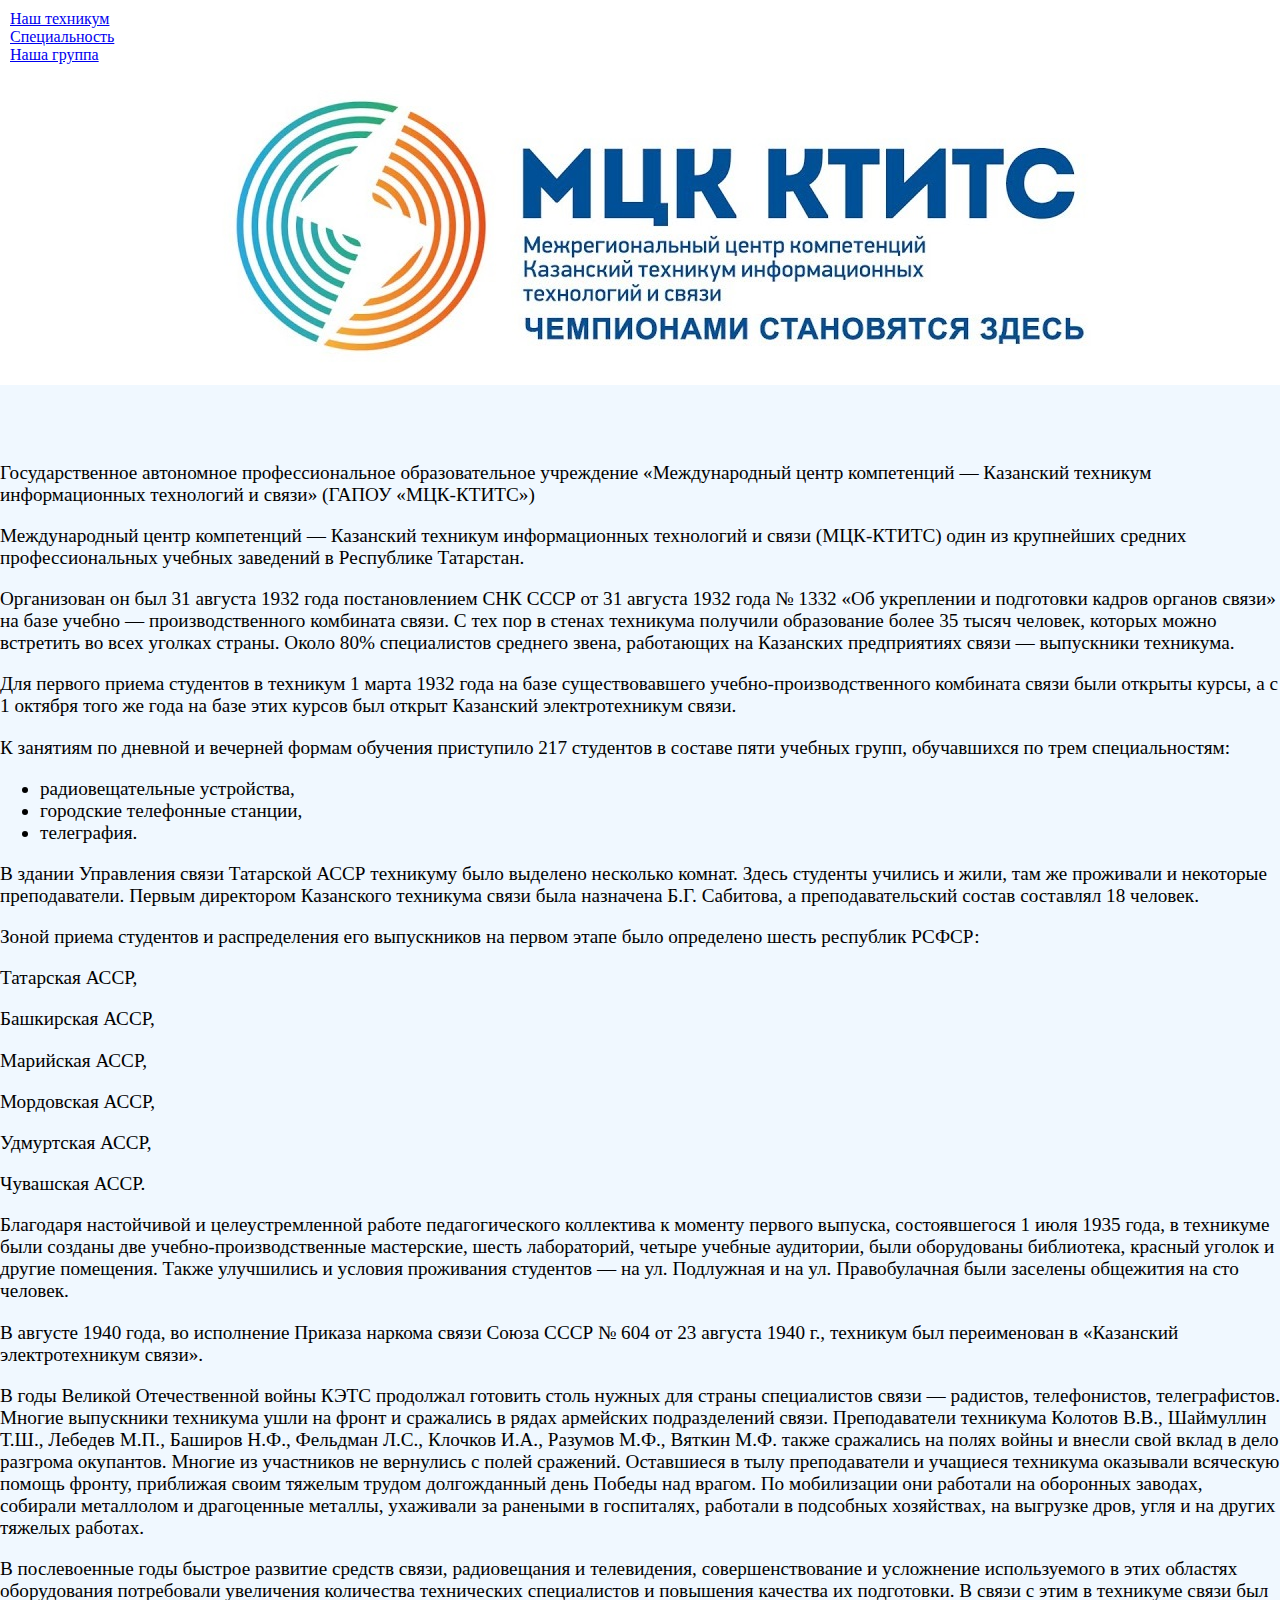
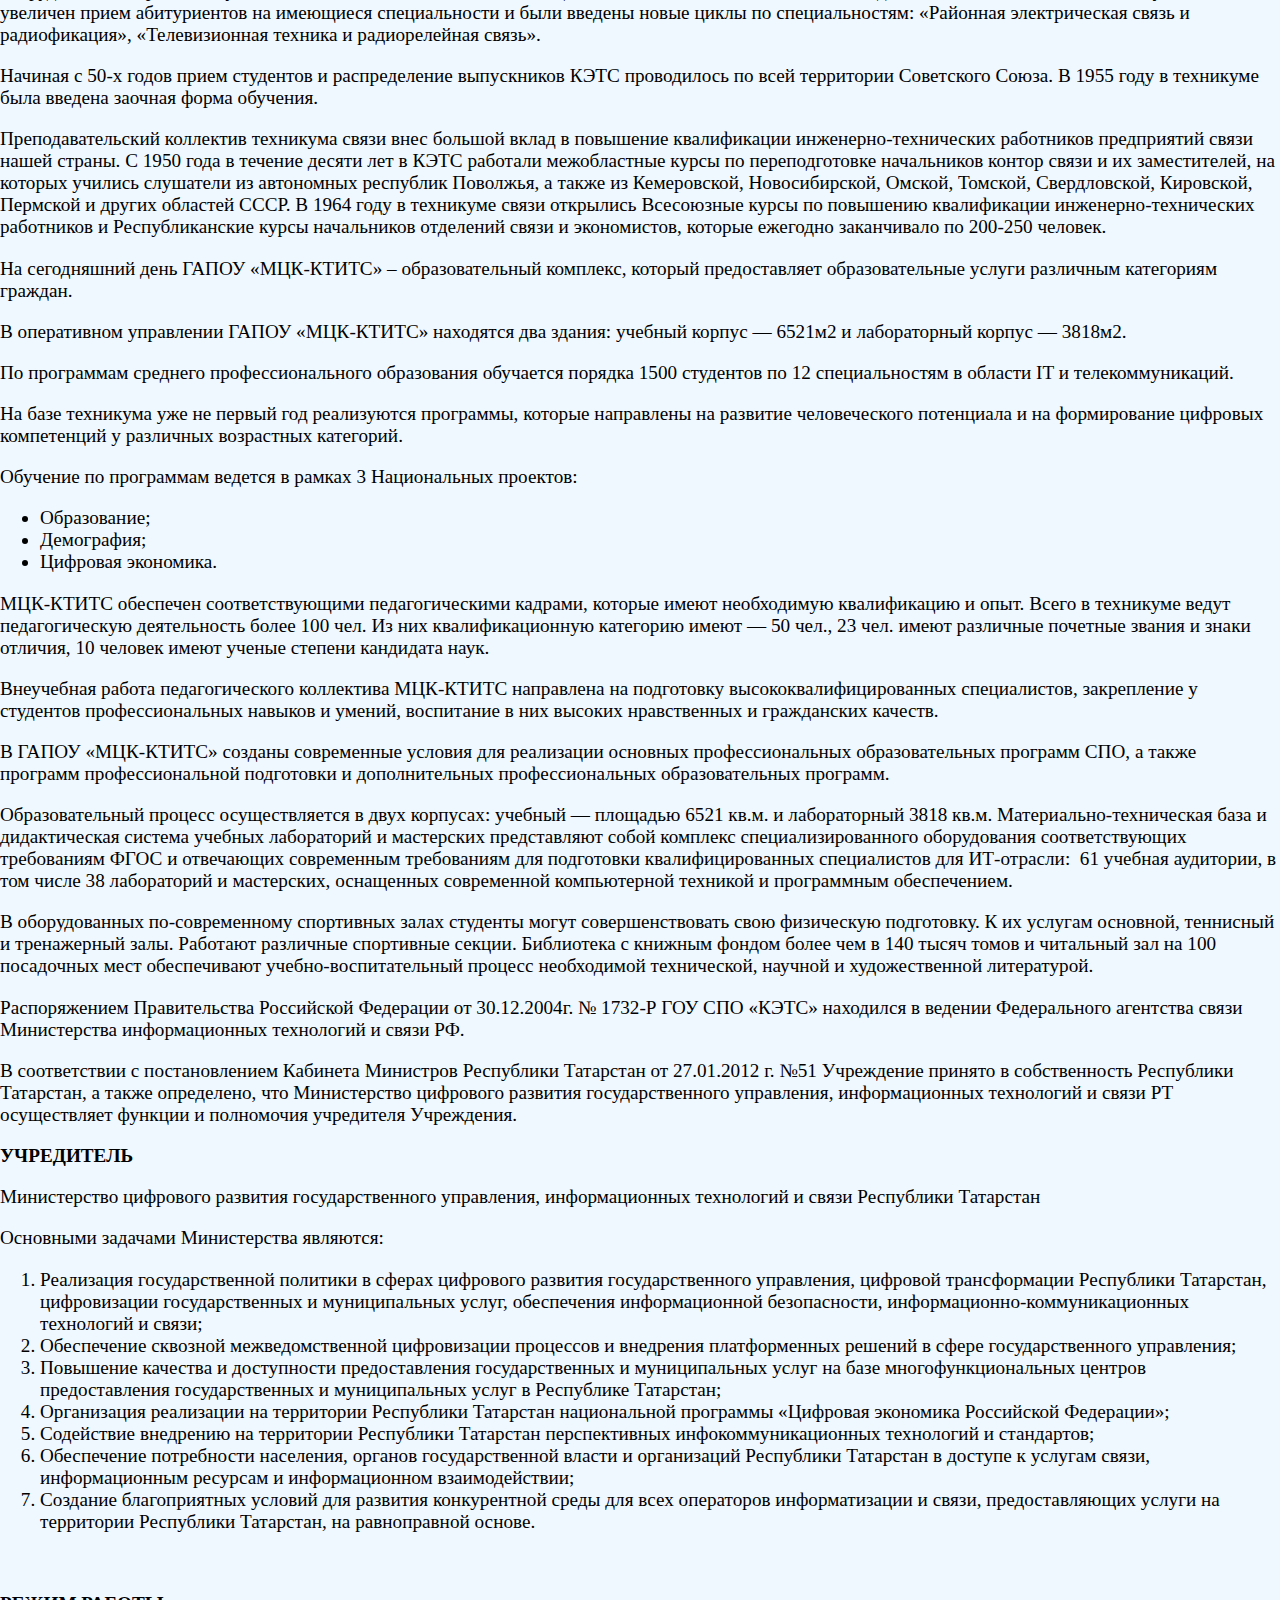
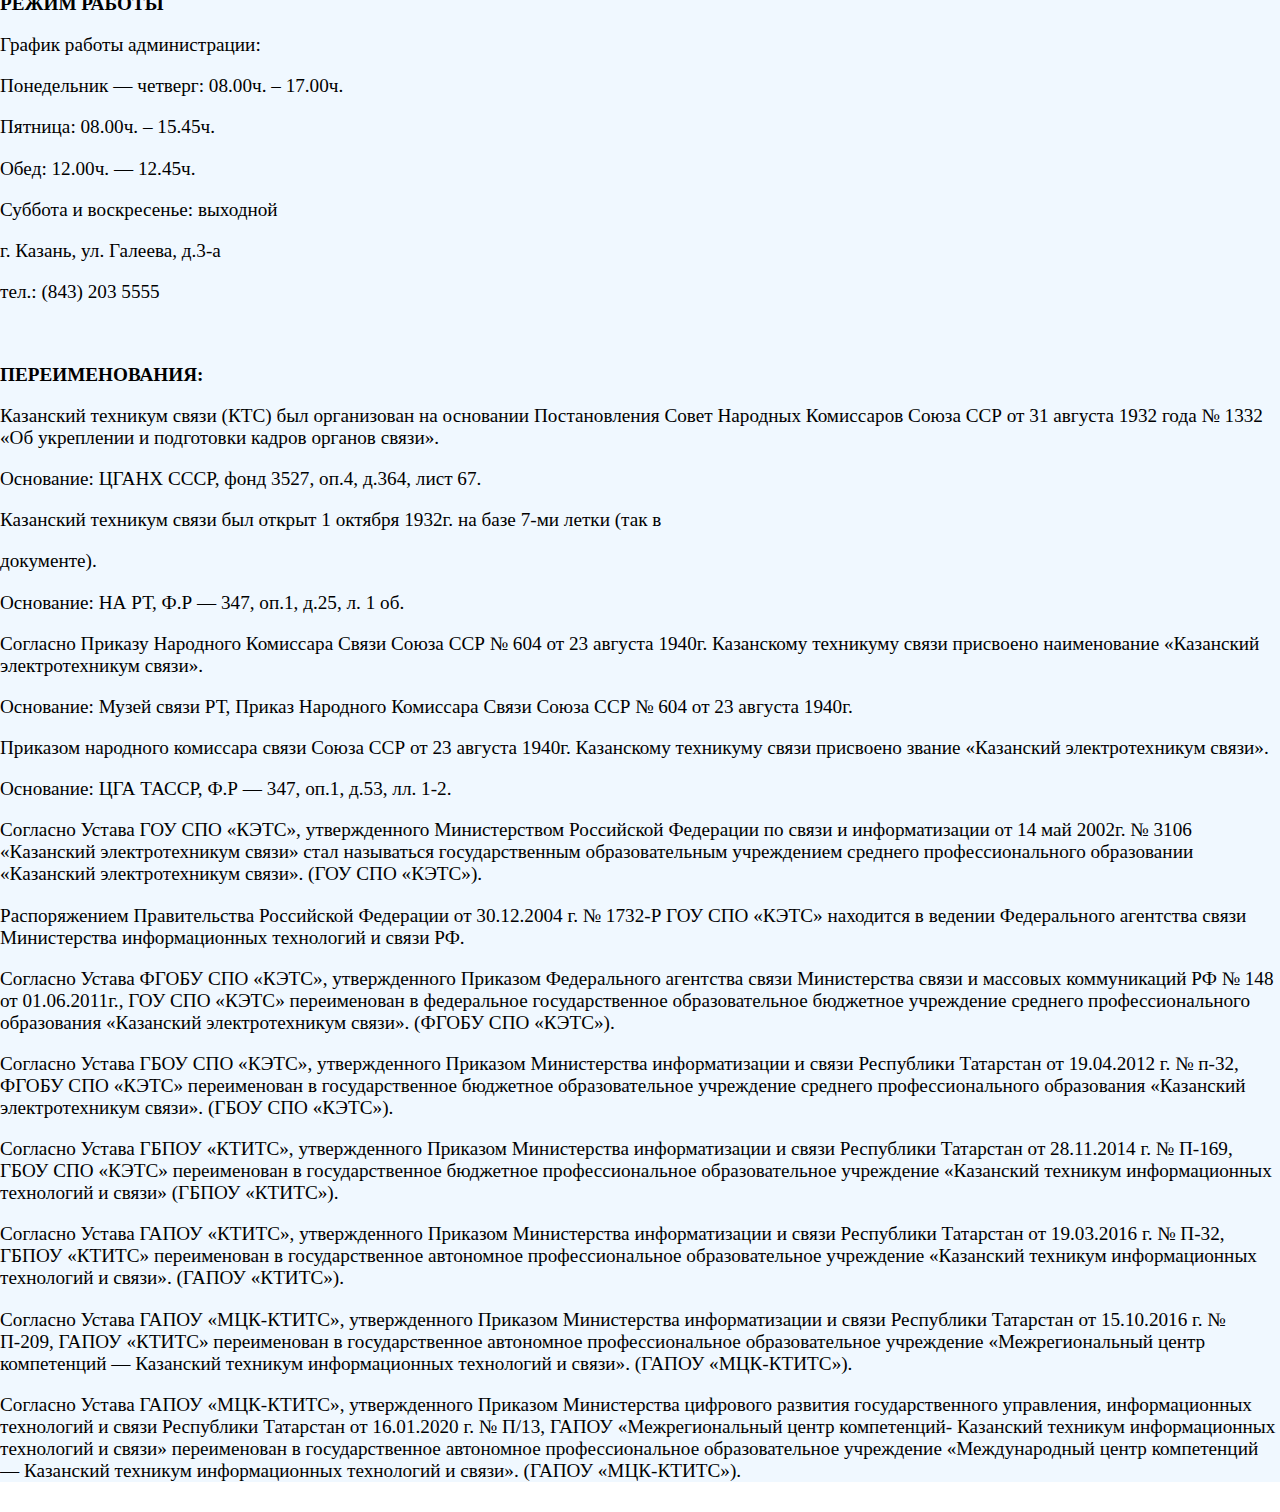
==== commit 9c388606: "Add files via upload" ====
--- a/index.html
+++ b/index.html
@@ -26,11 +26,9 @@
             <img src="img/KTITS.jpg" class="img-fluid" alt="">
         </div>
         
-        <div class="row">
+        <div class="row" style="margin-top: 0; padding-top: 0;">
             <div class="block-content">
-                <div class="container">
                   <div class="panel row">
-              
                     <div class="panel-center col-xs-12">
                       <article id="post-12461" class="post-12461 page type-page status-publish hentry">
                         <div class="entry-content post-content">
@@ -118,7 +116,6 @@
                         </div><!-- .entry-content -->
                       </article><!-- #post-## -->
                     </div>
-                  </div>
                 </div>
               </div>
         </div>
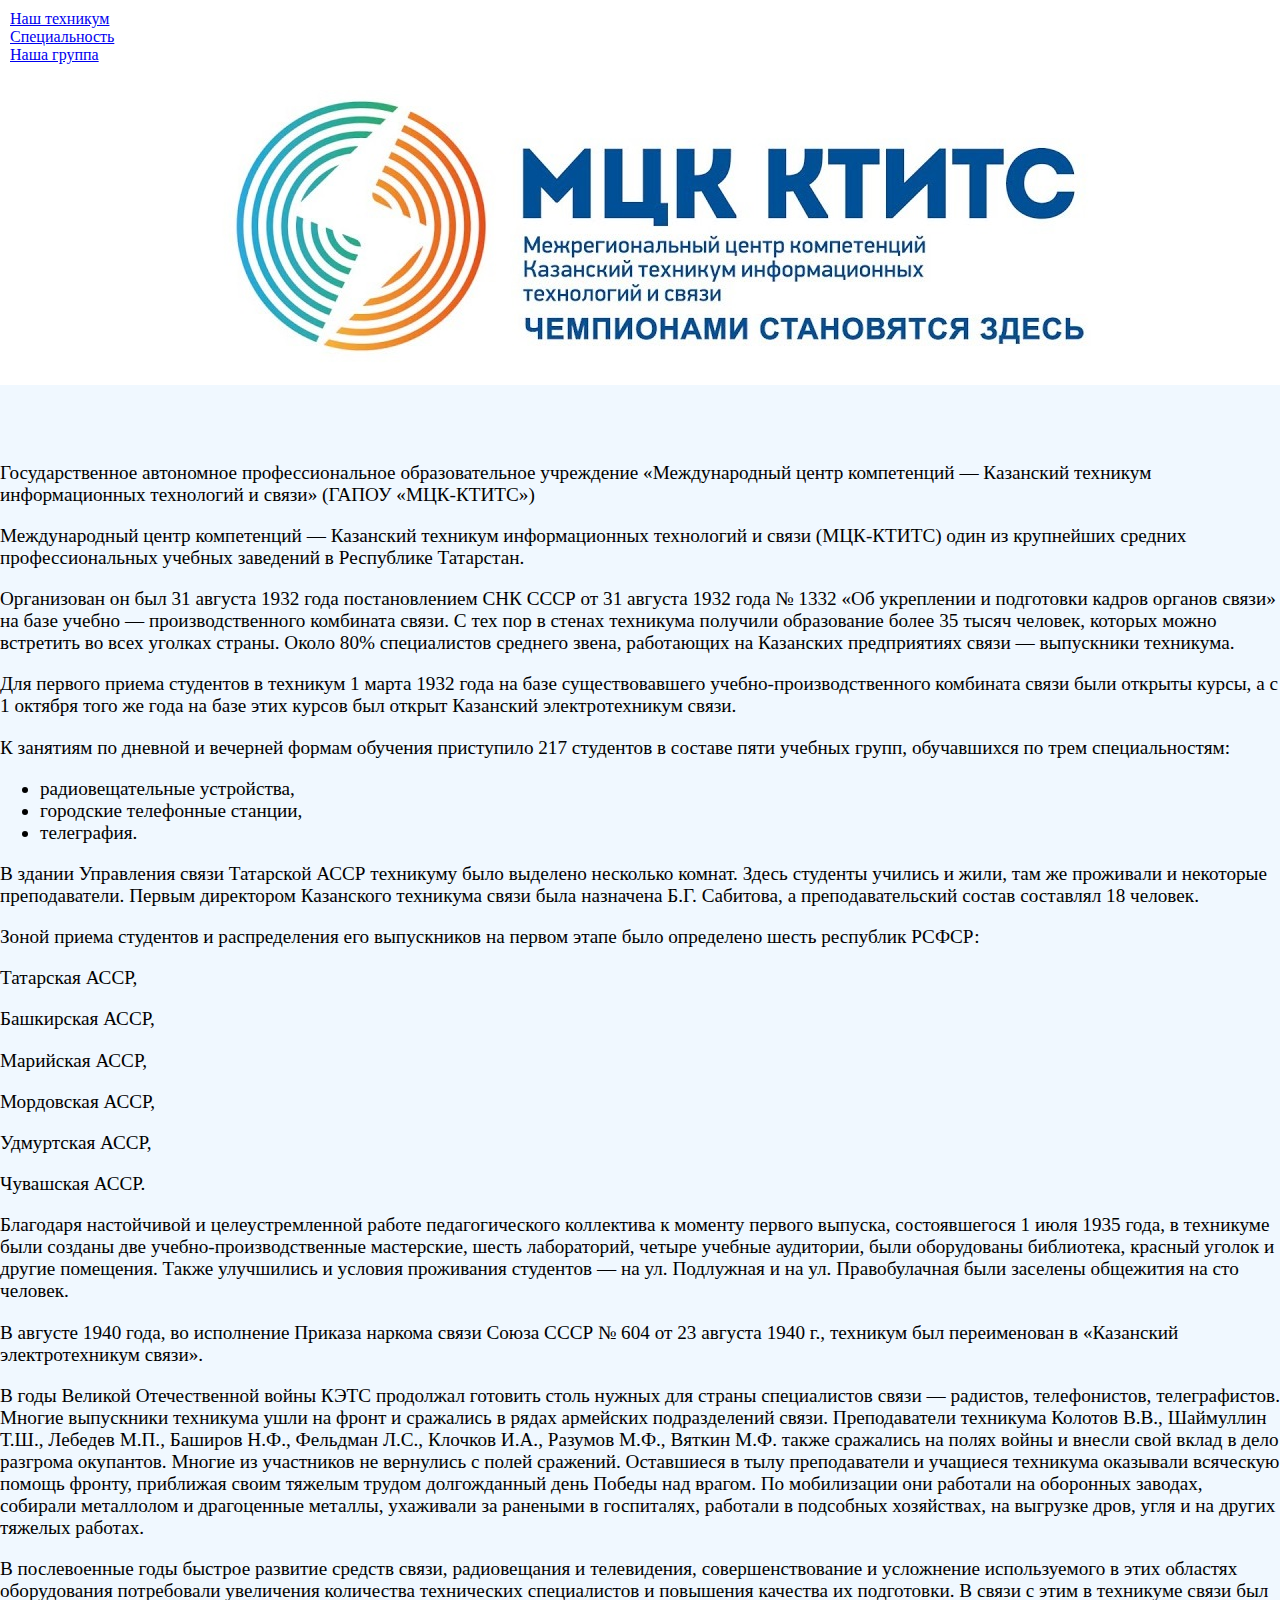
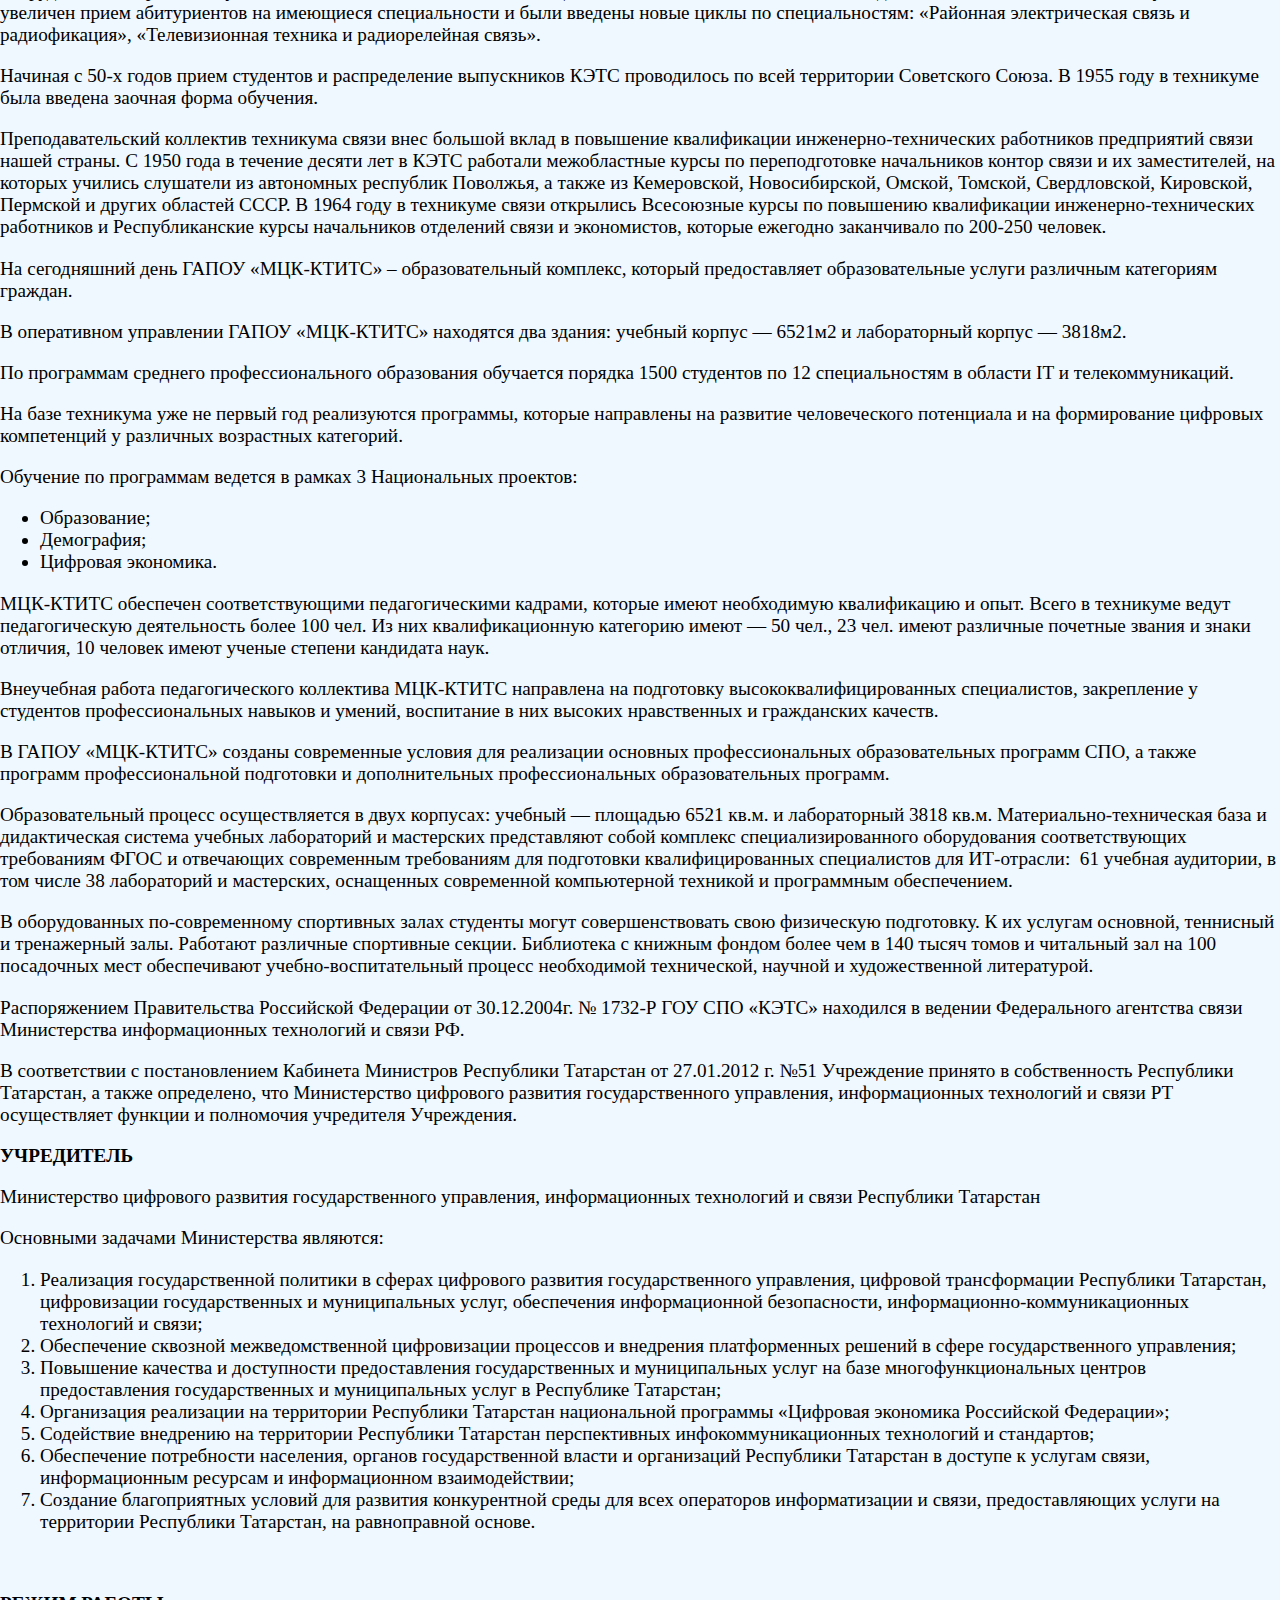
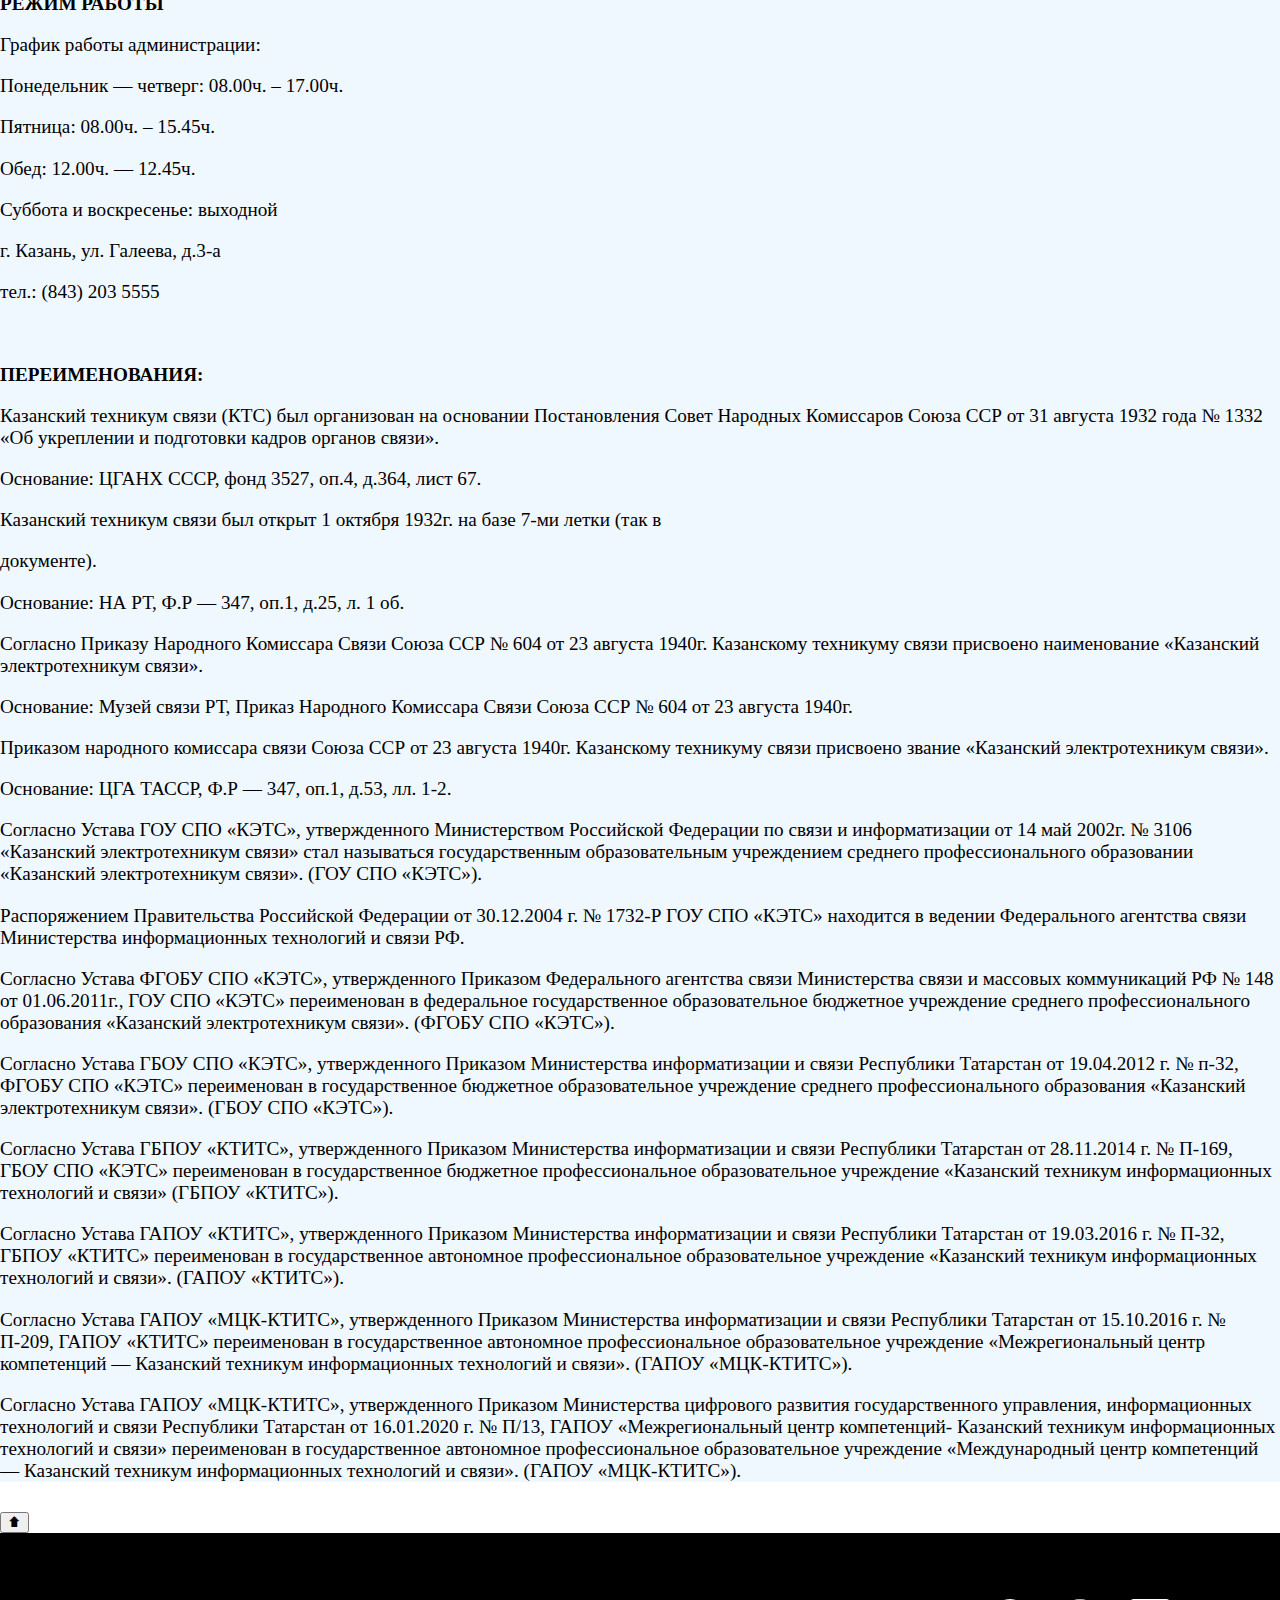
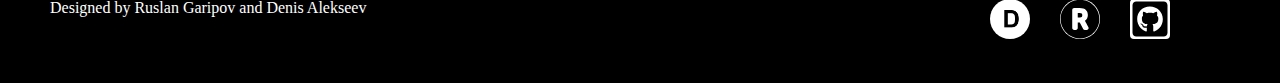
==== commit 394912d2: "Add files via upload" ====
--- a/index.html
+++ b/index.html
@@ -121,5 +121,43 @@
         </div>
 
     </div>
+    <button onclick="topFunction()" id="myBtn" title="Go to top">🡅</button>
+
+    
+    <script>
+    
+    window.onscroll = function() {scrollFunction()};
+    
+    function scrollFunction() {
+        if (document.body.scrollTop > 20 || document.documentElement.scrollTop > 20) {
+            document.getElementById("myBtn").style.display = "block";
+        } else {
+            document.getElementById("myBtn").style.display = "none";
+        }
+    }
+
+
+    function topFunction() {
+        document.body.scrollTop = 0;
+        document.documentElement.scrollTop = 0;
+    }
+    </script>
+
+<div style="background-color:black; color:white; padding: 20px;">
+  <p style="padding: 30px;">
+  Designed by Ruslan Garipov and Denis Alekseev
+  <a href=" https://github.com/Overlay404/Overlay404.github.io " style="float: right; margin-right: 60px;">
+  <img src="img/github-square-brands.svg" style="background: white; width: 40px; height: 40px; border-radius: 10%;">
+  </a>
+  <a href="https://vk.com/zakrojochko" style="float: right; margin-right: 30px;">
+    <img src="img/registered-solid.svg" style="background: white; border-radius: 50%; width: 40px; height: 40px;">
+    </a>
+    <a href="https://vk.com/dennis_alekseev" style="float: right; margin-right: 30px;">
+      <img src="img/1000.png" style="background: white; width: 40px; height: 40px;  border-radius: 50%">
+      </a>
+  </p>
+  </div> 
+
+</div>
 </body>
 </html>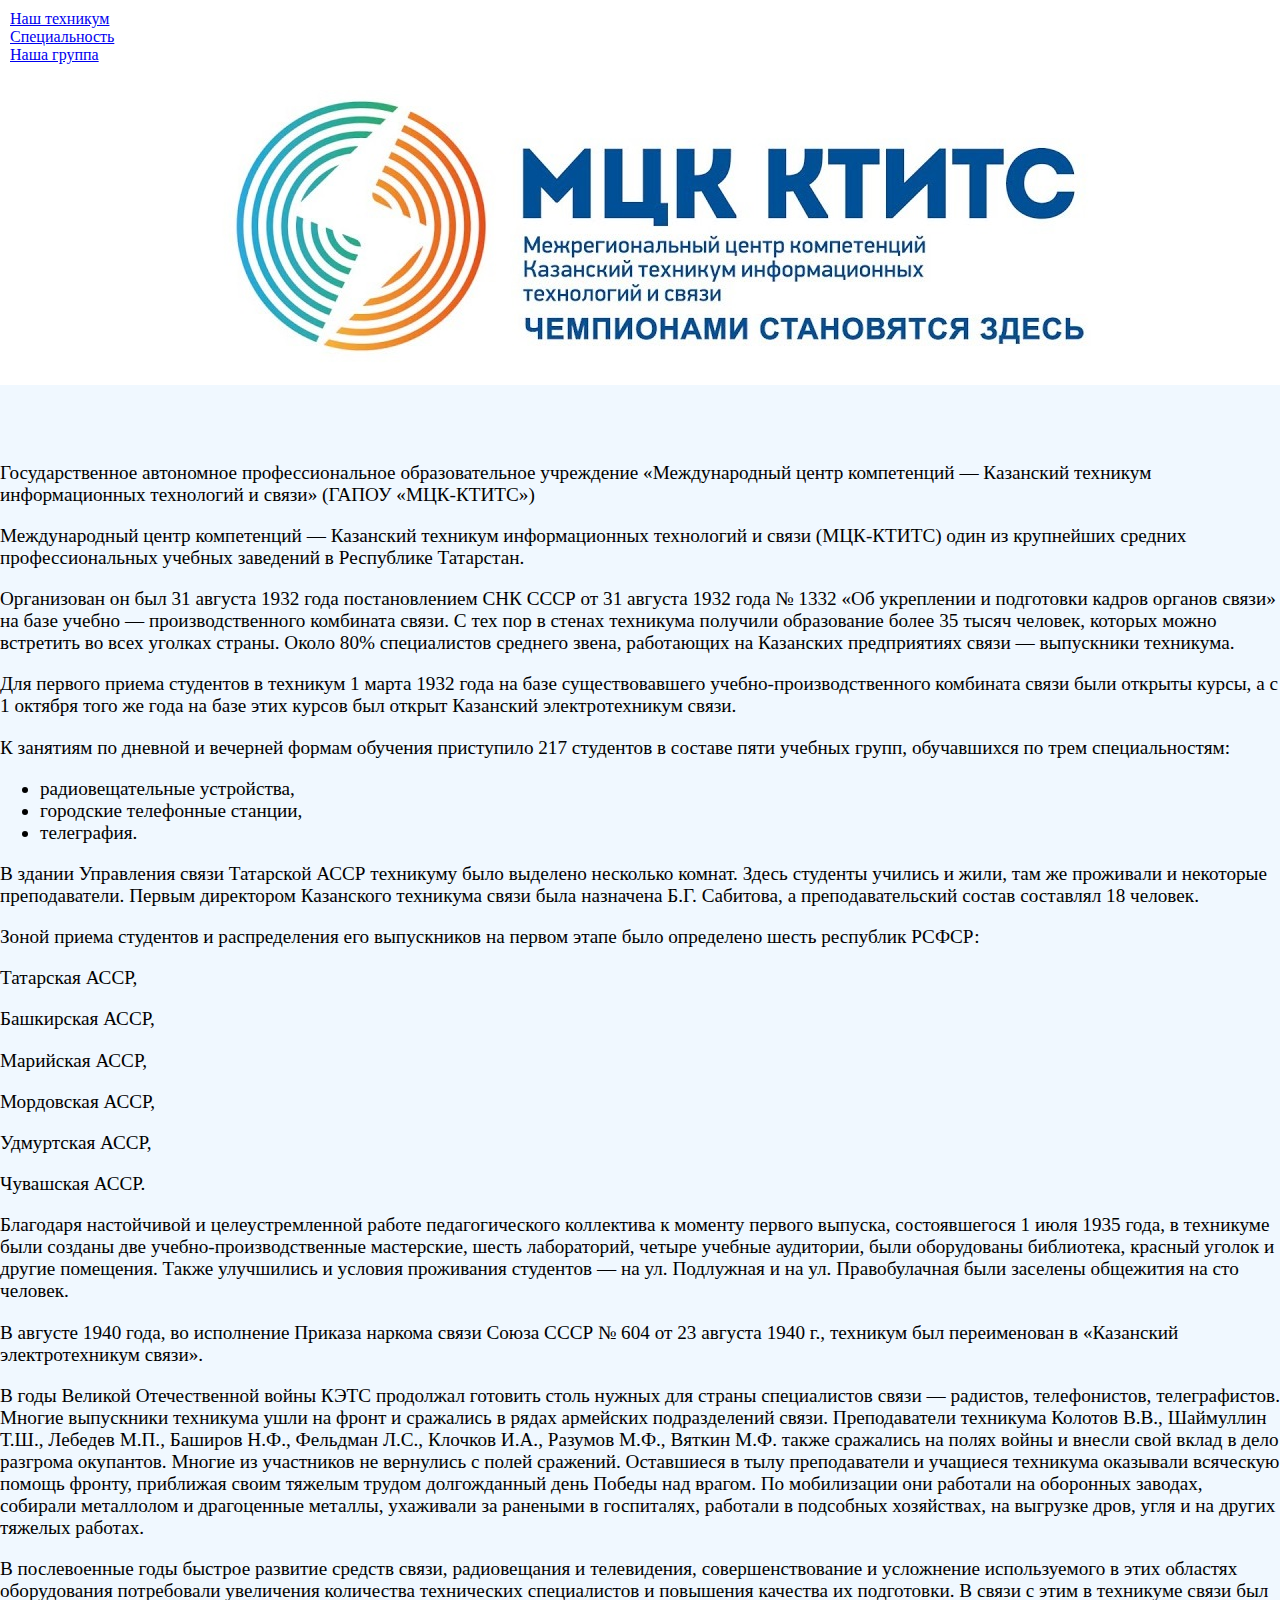
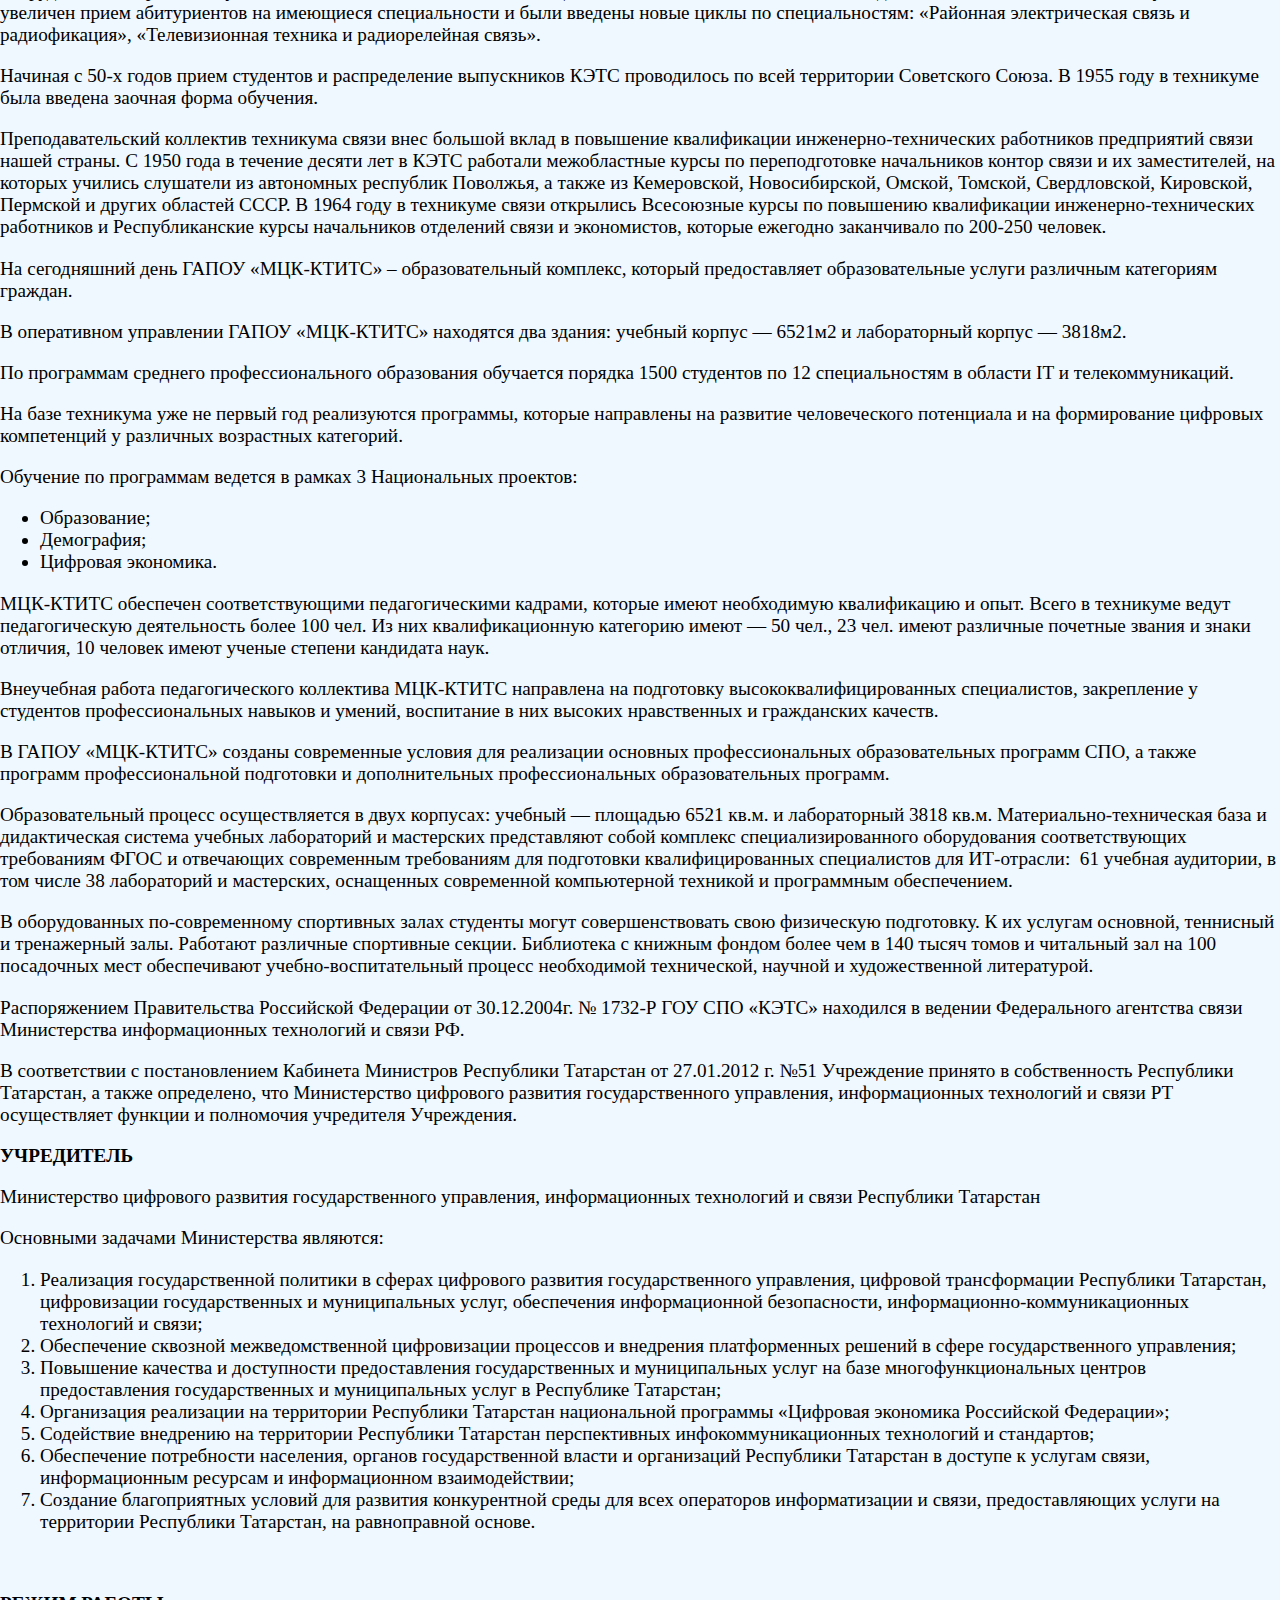
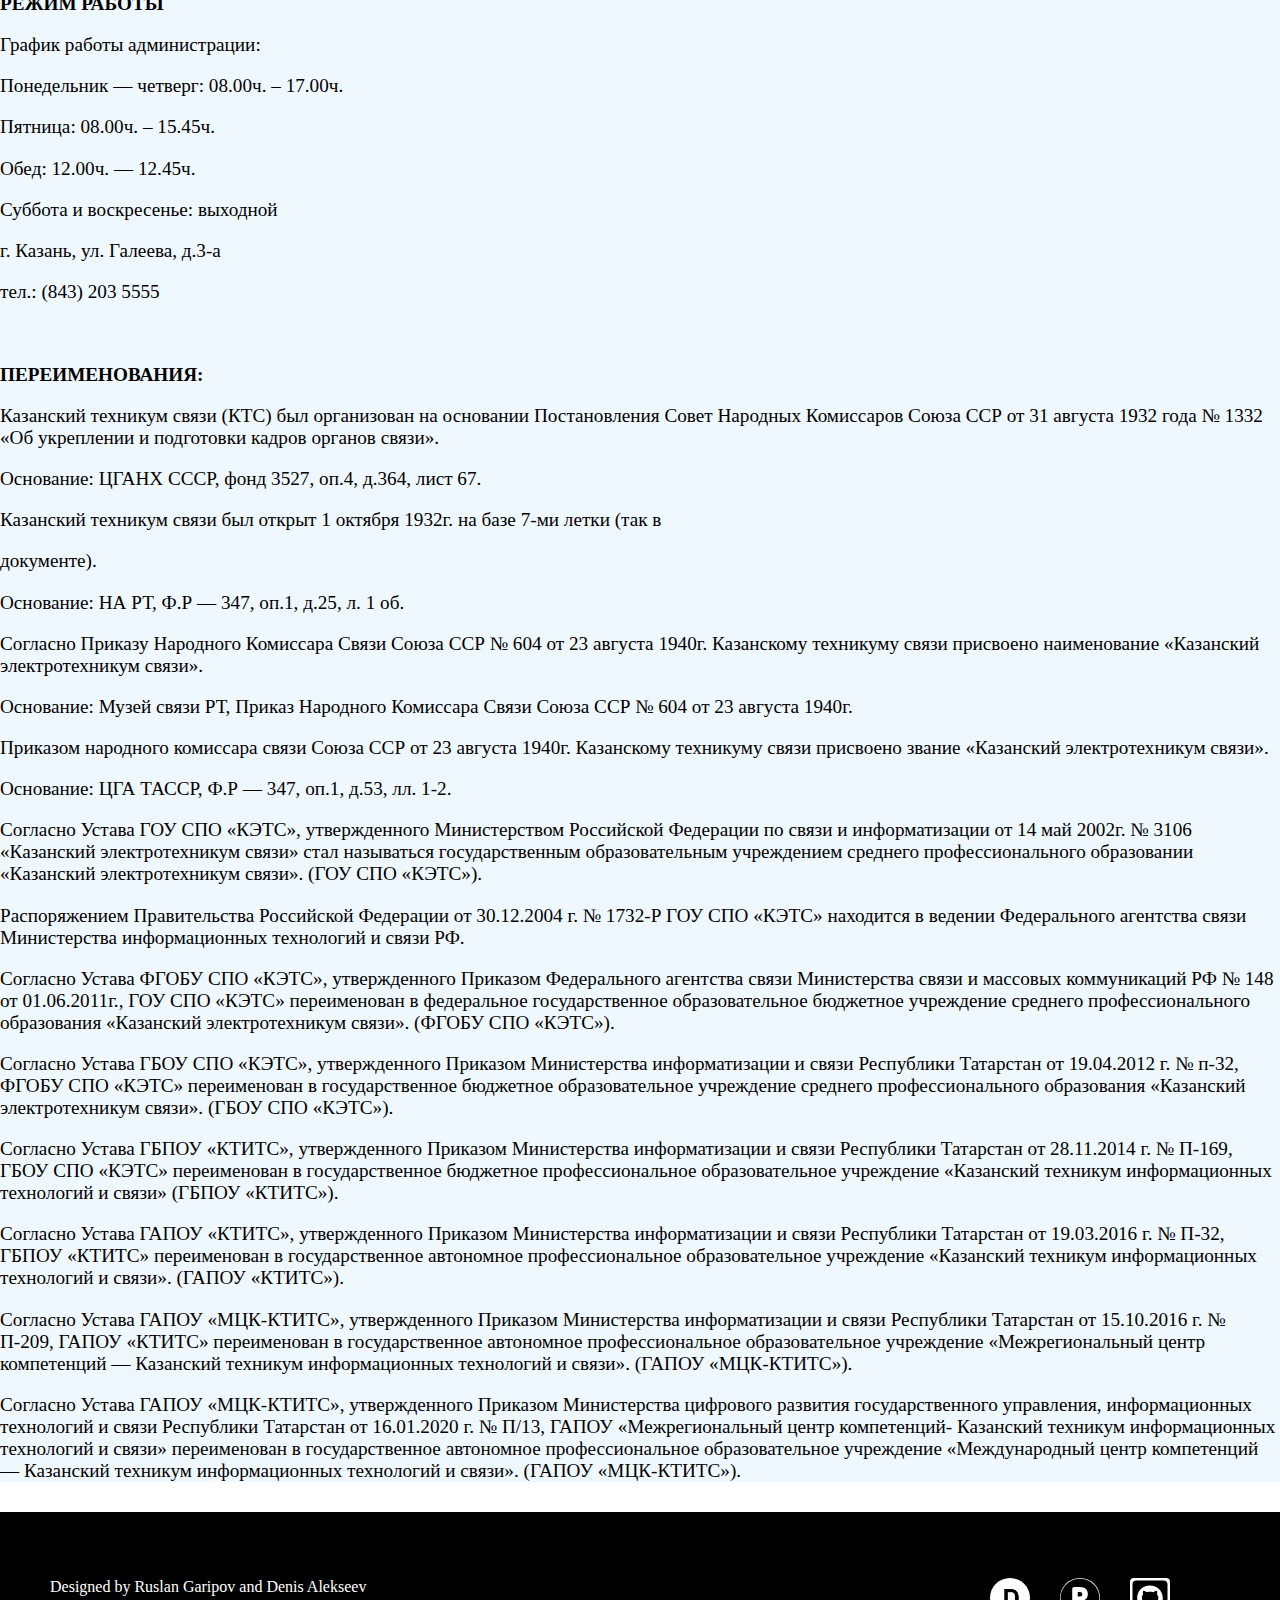
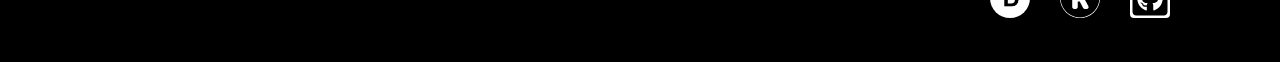
==== commit 7fe8e4f3: "Add files via upload" ====
--- a/index.html
+++ b/index.html
@@ -6,7 +6,7 @@
     <link href="csss/css.css" rel="stylesheet">
     <meta http-equiv="X-UA-Compatible" content="IE=edge">
     <meta name="viewport" content="width=device-width, initial-scale=1.0">
-    <title>Учебный файл HTML</title>
+    <title>Основная страница</title>
 </head>
 <body>
     <div class="container">
--- a/csss/css.css
+++ b/csss/css.css
@@ -45,4 +45,34 @@
     font-size: 1.2em;
     padding: 0;
     margin: 0 auto;
-}+}
+
+.link:hover{
+    color: rgb(116, 108, 108);
+    font-size: 18.1px;
+}
+.link{
+    color:rgb(0, 0, 0);
+    text-decoration: none;
+}
+
+#myBtn {
+    display: none;
+    position: fixed;
+    bottom: 20px;
+    right: 30px;
+    z-index: 99;
+    font-size: 18px;
+    border: none;
+    outline: none;
+    background-color: rgb(173, 173, 173);
+    opacity: 0.5;
+    color: white;
+    cursor: pointer;
+    padding: 15px;
+    border-radius: 4px;
+  }
+  
+  #myBtn:hover {
+    background-color: #555;
+  }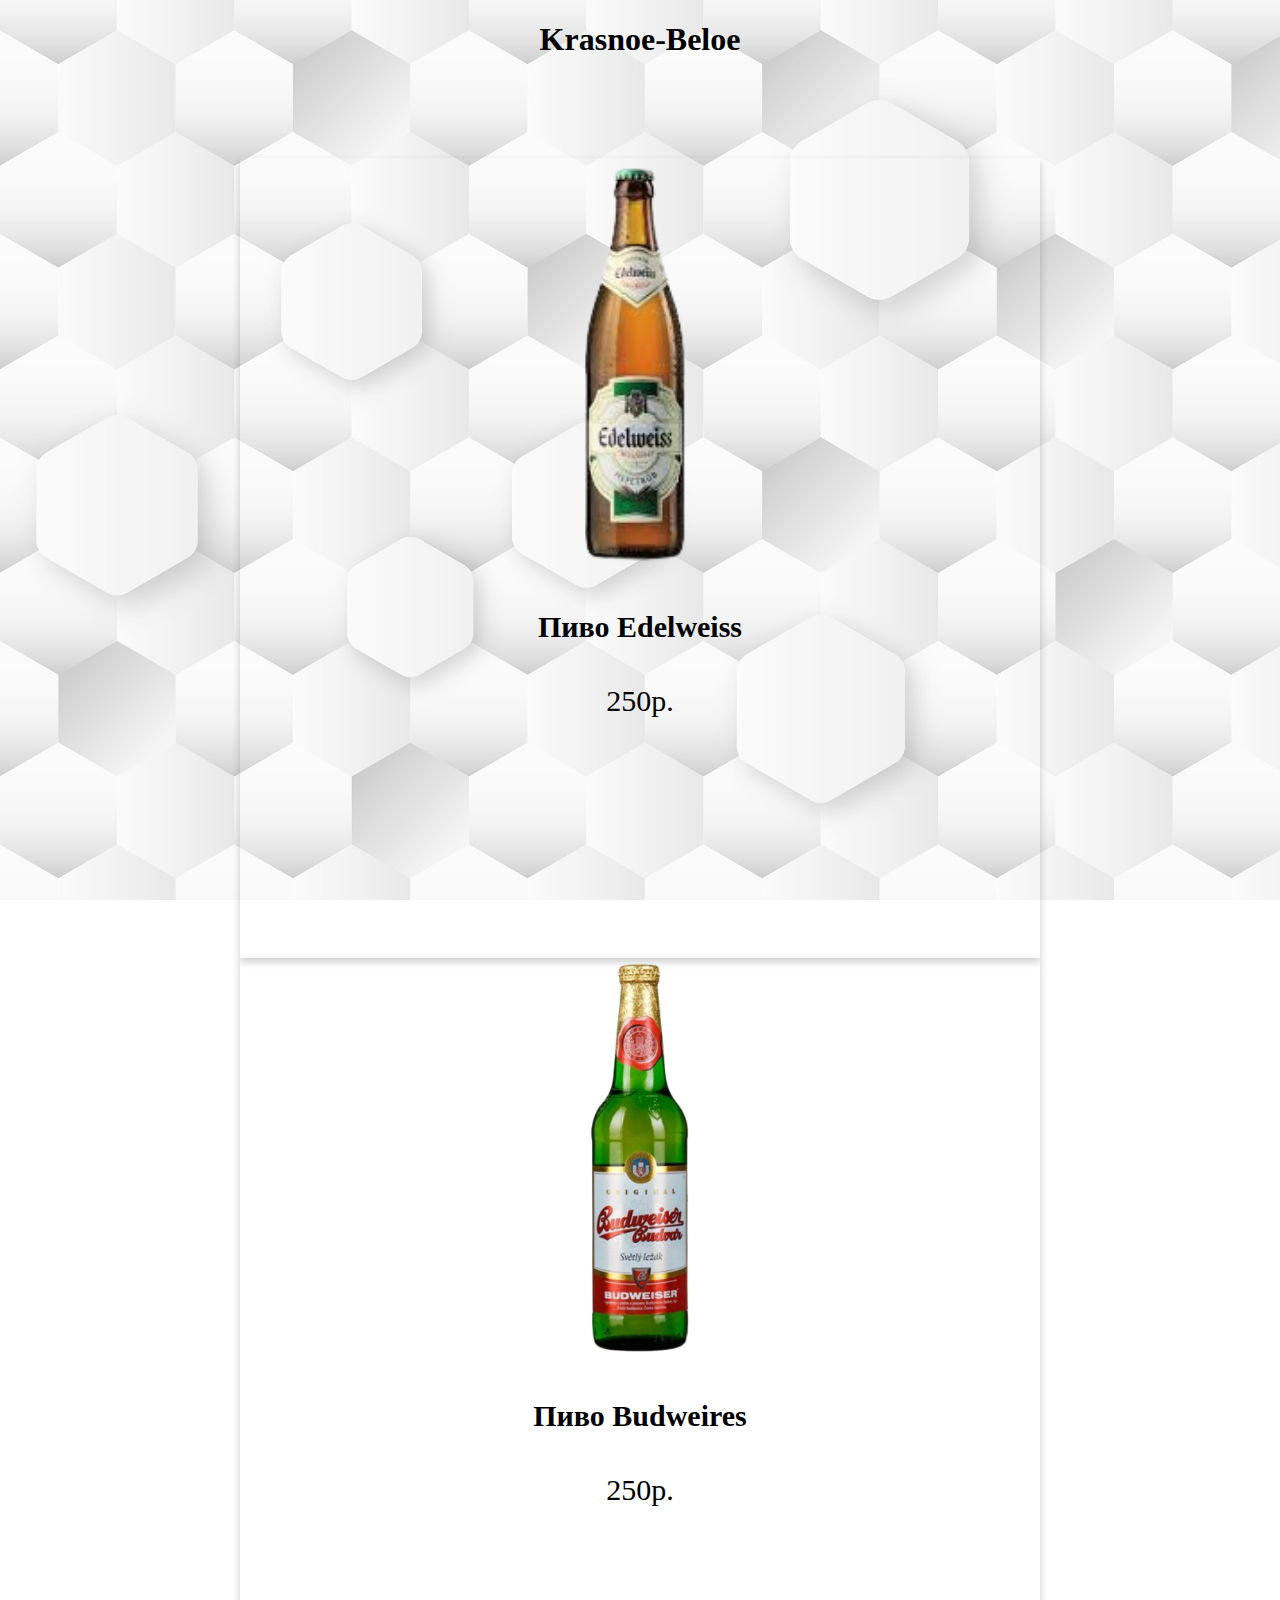
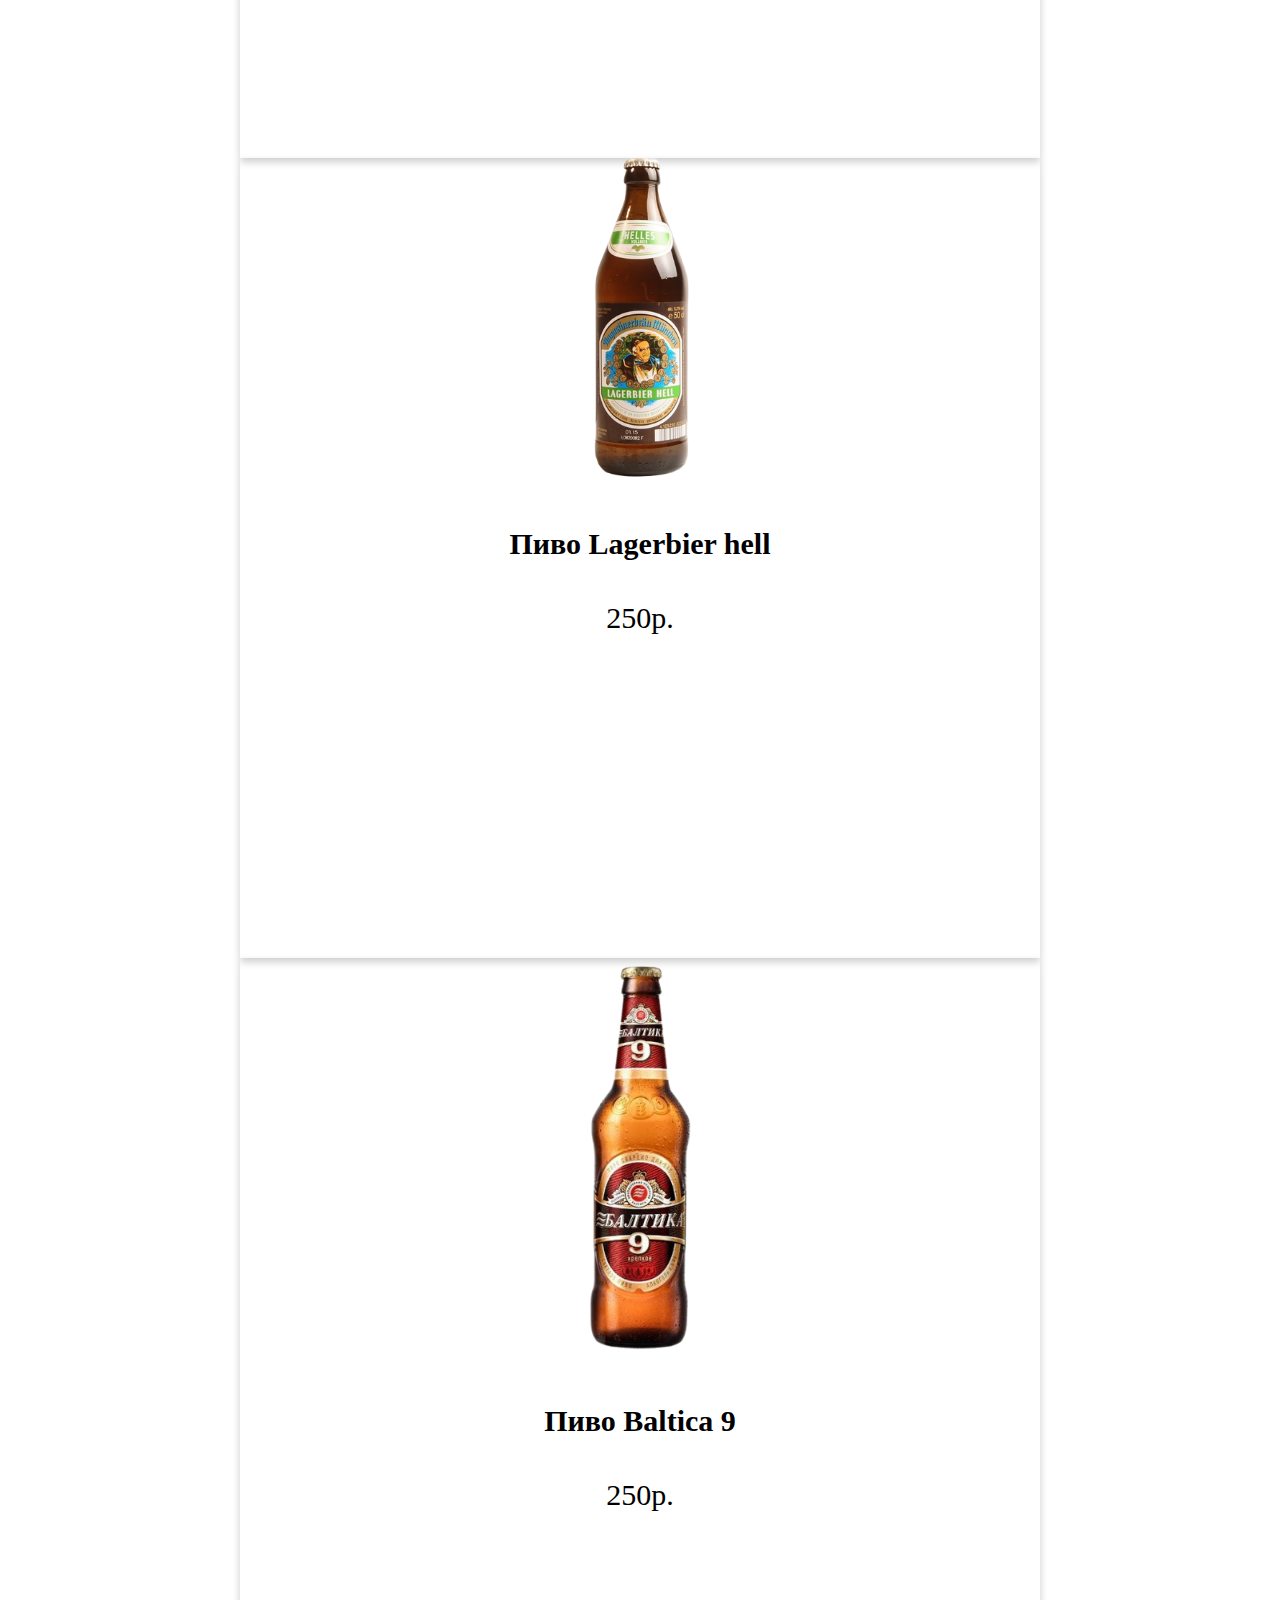
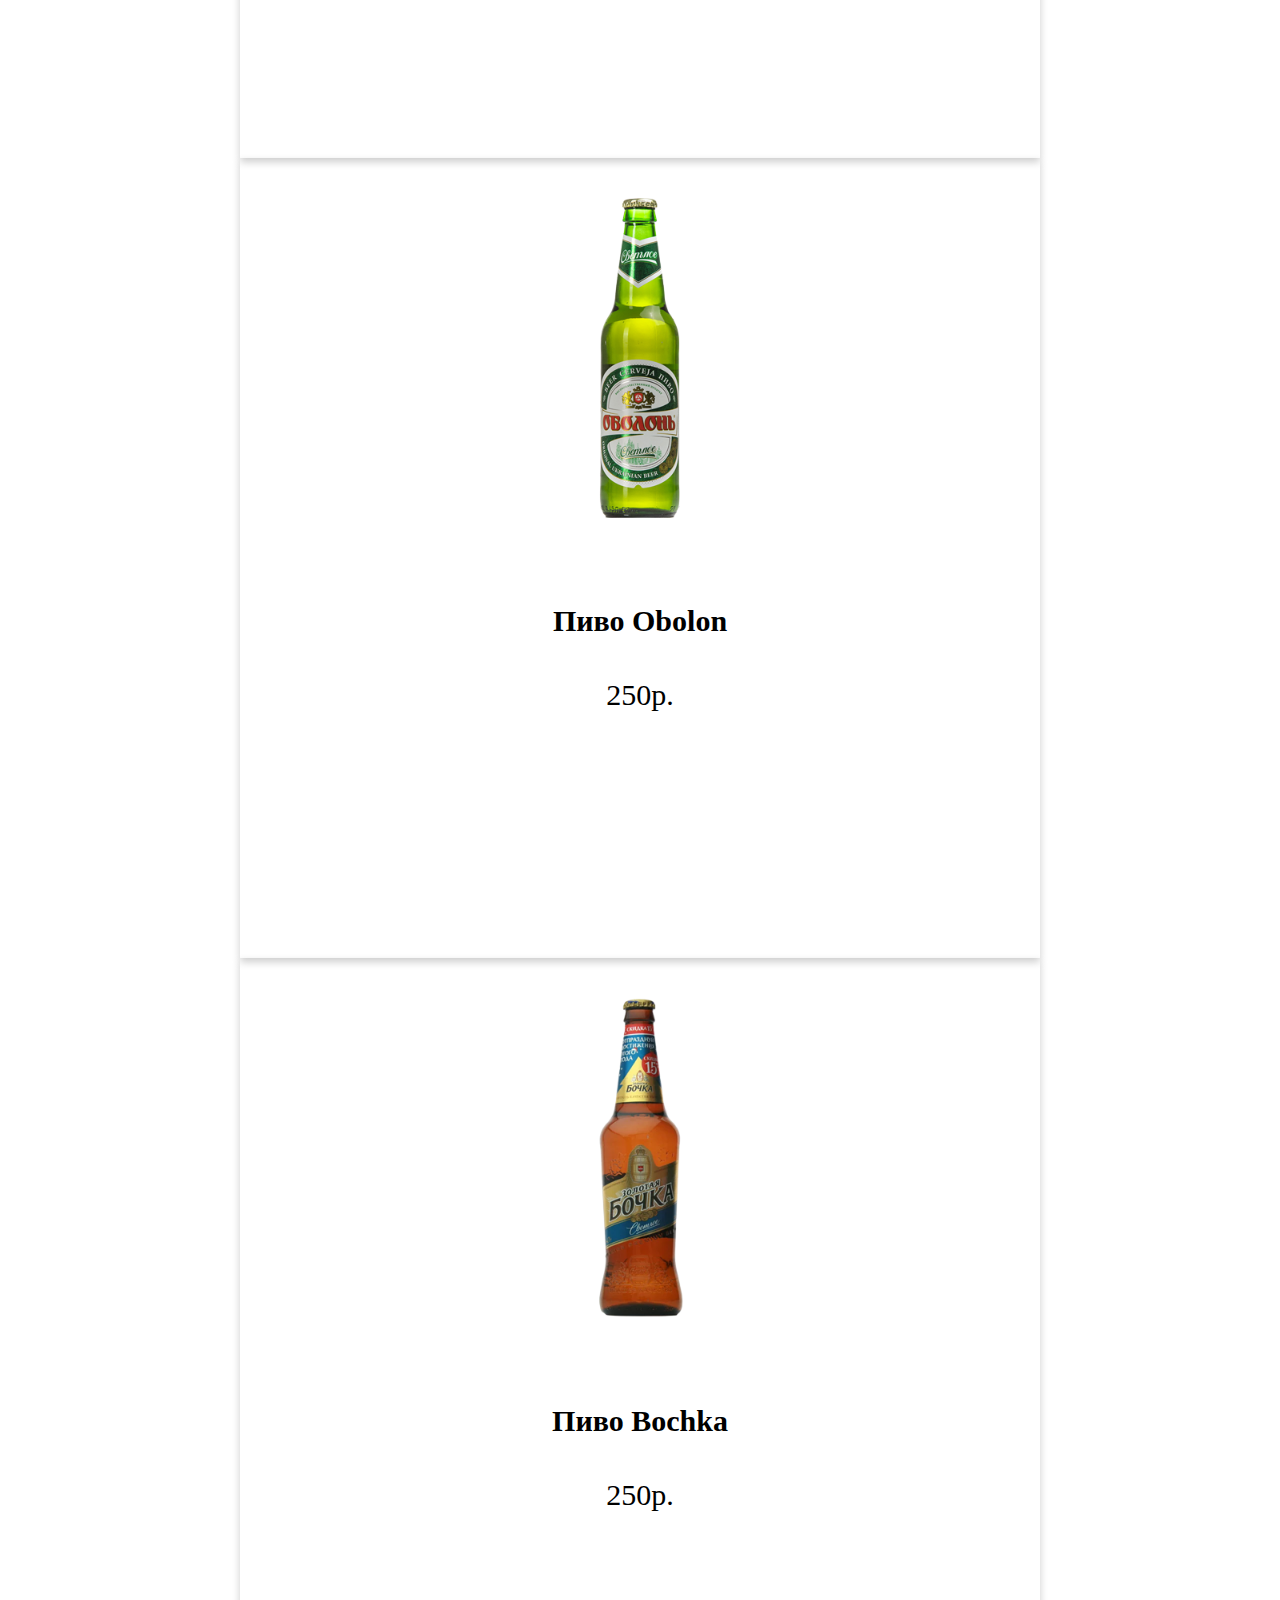
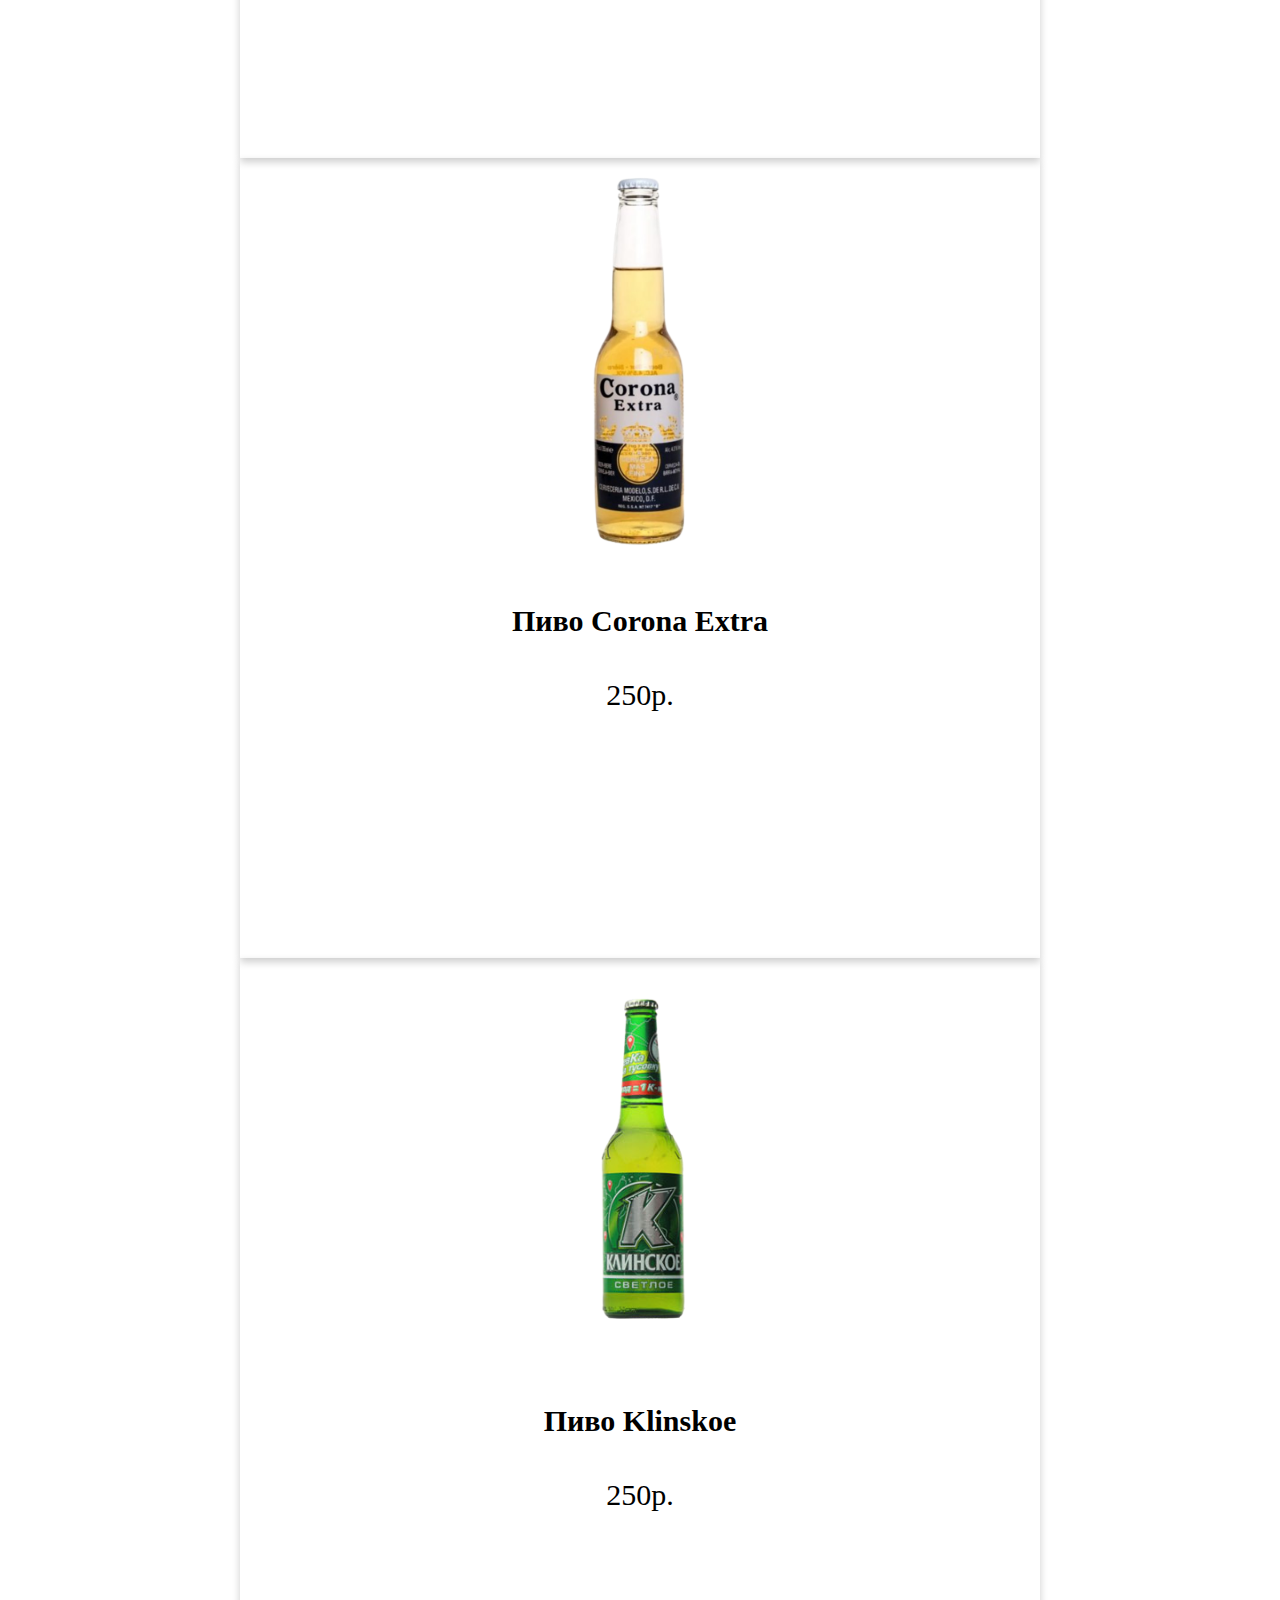
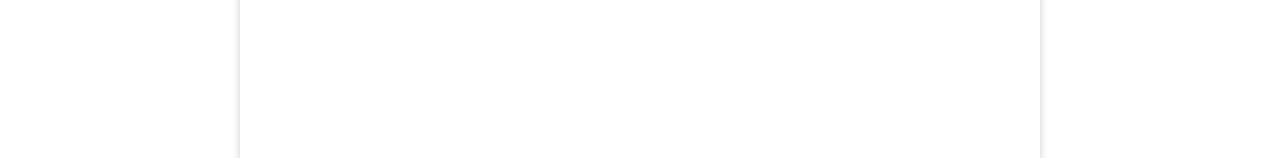
==== commit 7d102470: "first" ====
--- a/index.html
+++ b/index.html
@@ -1,163 +1,73 @@
-<!DOCTYPE html>
-<html lang="en">
-<head>
-    <meta charset="UTF-8">
-    <link href="https://cdn.jsdelivr.net/npm/bootstrap@5.1.3/dist/css/bootstrap.min.css" rel="stylesheet" integrity="sha384-1BmE4kWBq78iYhFldvKuhfTAU6auU8tT94WrHftjDbrCEXSU1oBoqyl2QvZ6jIW3" crossorigin="anonymous">
-    <link href="csss/css.css" rel="stylesheet">
-    <meta http-equiv="X-UA-Compatible" content="IE=edge">
-    <meta name="viewport" content="width=device-width, initial-scale=1.0">
-    <title>Основная страница</title>
-</head>
-<body>
-    <div class="container">
-
-        <ul class="nav nav-tabs">
-            <li class="nav-item">
-              <a class="nav-link active" aria-current="page" href="index.html">Наш техникум</a>
-            </li>
-            <li class="nav-item">
-              <a class="nav-link" href="specialization.html">Специальность</a>
-            </li>
-            <li class="nav-item">
-              <a class="nav-link" href="Group.html">Наша группа</a>
-            </li>
-        </ul>
-        <div class="col-sm">
-            <img src="img/KTITS.jpg" class="img-fluid" alt="">
-        </div>
-        
-        <div class="row" style="margin-top: 0; padding-top: 0;">
-            <div class="block-content">
-                  <div class="panel row">
-                    <div class="panel-center col-xs-12">
-                      <article id="post-12461" class="post-12461 page type-page status-publish hentry">
-                        <div class="entry-content post-content">
-                            <p><span style="font-weight: 400;">Государственное автономное профессиональное образовательное учреждение «Международный центр компетенций — Казанский техникум информационных технологий и связи» (ГАПОУ «МЦК-КТИТС»)</span></p>
-                            <p><span style="font-weight: 400;">Международный центр компетенций — Казанский техникум информационных технологий и связи (МЦК-КТИТС) один из крупнейших средних профессиональных учебных заведений в Республике Татарстан.</span></p>
-                            <p><span style="font-weight: 400;">Организован он был 31 августа 1932 года постановлением СНК СССР от 31 августа 1932 года № 1332 «Об укреплении и подготовки кадров органов связи» на базе учебно — производственного комбината связи. С тех пор в стенах техникума получили образование более 35 тысяч человек, которых можно встретить во всех уголках страны. Около 80% специалистов среднего звена, работающих на Казанских предприятиях связи — выпускники техникума.</span></p>
-                            <p><span style="font-weight: 400;">Для первого приема студентов в техникум 1 марта 1932 года на базе существовавшего учебно-производственного комбината связи были открыты курсы, а с 1 октября того же года на базе этих курсов был открыт Казанский электротехникум связи.</span></p>
-                            <p><span style="font-weight: 400;">К занятиям по дневной и вечерней формам обучения приступило 217 студентов в составе пяти учебных групп, обучавшихся по трем специальностям:</span></p>
-                            <ul>
-                              <li style="font-weight: 400;" aria-level="1"><span style="font-weight: 400;">радиовещательные устройства,</span></li>
-                              <li style="font-weight: 400;" aria-level="1"><span style="font-weight: 400;">городские телефонные станции,</span></li>
-                              <li style="font-weight: 400;" aria-level="1"><span style="font-weight: 400;">телеграфия.</span></li>
-                            </ul>
-                            <p><span style="font-weight: 400;">В здании Управления связи Татарской АССР техникуму было выделено несколько комнат. Здесь студенты учились и жили, там же проживали и некоторые преподаватели. Первым директором Казанского техникума связи была назначена Б.Г. Сабитова, а преподавательский состав составлял 18 человек.</span></p>
-                            <p><span style="font-weight: 400;">Зоной приема студентов и распределения его выпускников на первом этапе было определено шесть республик РСФСР:</span></p>
-                            <p><span style="font-weight: 400;">Татарская АССР,</span></p>
-                            <p><span style="font-weight: 400;">Башкирская АССР,</span></p>
-                            <p><span style="font-weight: 400;">Марийская АССР,</span></p>
-                            <p><span style="font-weight: 400;">Мордовская АССР,</span></p>
-                            <p><span style="font-weight: 400;">Удмуртская АССР,</span></p>
-                            <p><span style="font-weight: 400;">Чувашская АССР.</span></p>
-                            <p><span style="font-weight: 400;">Благодаря настойчивой и целеустремленной работе педагогического коллектива к моменту первого выпуска, состоявшегося 1 июля 1935 года, в техникуме были созданы две учебно-производственные мастерские, шесть лабораторий, четыре учебные аудитории, были оборудованы библиотека, красный уголок и другие помещения. Также улучшились и условия проживания студентов — на ул. Подлужная и на ул. Правобулачная были заселены общежития на сто человек.</span></p>
-                            <p><span style="font-weight: 400;">В августе 1940 года, во исполнение Приказа наркома связи Союза СССР № 604 от 23 августа 1940 г., техникум был переименован в «Казанский электротехникум связи».</span></p>
-                            <p><span style="font-weight: 400;">В годы Великой Отечественной войны КЭТС продолжал готовить столь нужных для страны специалистов связи — радистов, телефонистов, телеграфистов. Многие выпускники техникума ушли на фронт и сражались в рядах армейских подразделений связи. Преподаватели техникума Колотов В.В., Шаймуллин Т.Ш., Лебедев М.П., Баширов Н.Ф., Фельдман Л.С., Клочков И.А., Разумов М.Ф., Вяткин М.Ф. также сражались на полях войны и внесли свой вклад в дело разгрома окупантов. Многие из участников не вернулись с полей сражений. Оставшиеся в тылу преподаватели и учащиеся техникума оказывали всяческую помощь фронту, приближая своим тяжелым трудом долгожданный день Победы над врагом. По мобилизации они работали на оборонных заводах, собирали металлолом и драгоценные металлы, ухаживали за ранеными в госпиталях, работали в подсобных хозяйствах, на выгрузке дров, угля и на других тяжелых работах.</span></p>
-                            <p><span style="font-weight: 400;">В послевоенные годы быстрое развитие средств связи, радиовещания и телевидения, совершенствование и усложнение используемого в этих областях оборудования потребовали увеличения количества технических специалистов и повышения качества их подготовки. В связи с этим в техникуме связи был увеличен прием абитуриентов на имеющиеся специальности и были введены новые циклы по специальностям: «Районная электрическая связь и радиофикация», «Телевизионная техника и радиорелейная связь».</span></p>
-                            <p><span style="font-weight: 400;">Начиная с 50-х годов прием студентов и распределение выпускников КЭТС проводилось по всей территории Советского Союза. В 1955 году в техникуме была введена заочная форма обучения.</span></p>
-                            <p><span style="font-weight: 400;">Преподавательский коллектив техникума связи внес большой вклад в повышение квалификации инженерно-технических работников предприятий связи нашей страны. С 1950 года в течение десяти лет в КЭТС работали межобластные курсы по переподготовке начальников контор связи и их заместителей, на которых учились слушатели из автономных республик Поволжья, а также из Кемеровской, Новосибирской, Омской, Томской, Свердловской, Кировской, Пермской и других областей СССР. В 1964 году в техникуме связи открылись Всесоюзные курсы по повышению квалификации инженерно-технических работников и Республиканские курсы начальников отделений связи и экономистов, которые ежегодно заканчивало по 200-250 человек.</span></p>
-                            <p><span style="font-weight: 400;">На сегодняшний день ГАПОУ «МЦК-КТИТС» – образовательный комплекс, который предоставляет образовательные услуги различным категориям граждан.&nbsp;</span></p>
-                            <p><span style="font-weight: 400;">В оперативном управлении ГАПОУ «МЦК-КТИТС» находятся два здания: учебный корпус — 6521м2 и лабораторный корпус — 3818м2.&nbsp;</span></p>
-                            <p><span style="font-weight: 400;">По программам среднего профессионального образования обучается порядка 1500 студентов по 12 специальностям в области IT и телекоммуникаций.</span></p>
-                            <p><span style="font-weight: 400;">На базе техникума уже не первый год реализуются программы, которые направлены на развитие человеческого потенциала и на формирование цифровых компетенций у различных возрастных категорий.&nbsp;</span></p>
-                            <p><span style="font-weight: 400;">Обучение по программам ведется в рамках 3 Национальных проектов:&nbsp;</span></p>
-                            <ul>
-                              <li><span style="font-weight: 400;">Образование;</span></li>
-                              <li><span style="font-weight: 400;">Демография;</span></li>
-                              <li><span style="font-weight: 400;">Цифровая экономика.</span></li>
-                            </ul>
-                            <p><span style="font-weight: 400;">МЦК-КТИТС обеспечен соответствующими педагогическими кадрами, которые имеют необходимую квалификацию и опыт. Всего в техникуме ведут педагогическую деятельность более 100 чел. Из них квалификационную категорию имеют — 50 чел., 23 чел. имеют различные почетные звания и знаки отличия, 10 человек имеют ученые степени кандидата наук.&nbsp;</span></p>
-                            <p><span style="font-weight: 400;">Внеучебная работа педагогического коллектива МЦК-КТИТС направлена на подготовку высококвалифицированных специалистов, закрепление у студентов профессиональных навыков и умений, воспитание в них высоких нравственных и гражданских качеств.</span></p>
-                            <p><span style="font-weight: 400;">В ГАПОУ «МЦК-КТИТС» созданы современные условия для реализации основных профессиональных образовательных программ СПО, а также программ профессиональной подготовки и дополнительных профессиональных образовательных программ.&nbsp;</span></p>
-                            <p><span style="font-weight: 400;">Образовательный процесс осуществляется в двух корпусах: учебный — площадью 6521 кв.м. и лабораторный 3818 кв.м. Материально-техническая база и дидактическая система учебных лабораторий и мастерских представляют собой комплекс специализированного оборудования соответствующих требованиям ФГОС и отвечающих современным требованиям для подготовки квалифицированных специалистов для ИТ-отрасли:&nbsp; 61 учебная аудитории, в том числе 38 лабораторий и мастерских, оснащенных современной компьютерной техникой и программным обеспечением.&nbsp;</span></p>
-                            <p><span style="font-weight: 400;">В оборудованных по-современному спортивных залах студенты могут совершенствовать свою физическую подготовку. К их услугам основной, теннисный и тренажерный залы. Работают различные спортивные секции. Библиотека с книжным фондом более чем в 140 тысяч томов и читальный зал на 100 посадочных мест обеспечивают учебно-воспитательный процесс необходимой технической, научной и художественной литературой.</span></p>
-                            <p><span style="font-weight: 400;">Распоряжением Правительства Российской Федерации от 30.12.2004г. № 1732-Р ГОУ СПО «КЭТС» находился в ведении Федерального агентства связи Министерства информационных технологий и связи РФ.</span></p>
-                            <p><span style="font-weight: 400;">В соответствии с постановлением Кабинета Министров Республики Татарстан от 27.01.2012 г. №51 Учреждение принято в собственность Республики Татарстан, а также определено, что Министерство цифрового развития государственного управления, информационных технологий и связи РТ осуществляет функции и полномочия учредителя Учреждения.</span></p>
-                            <p><b>УЧРЕДИТЕЛЬ</b></p>
-                            <p><span style="font-weight: 400;">Министерство цифрового развития государственного управления, информационных технологий и связи Республики Татарстан</span></p>
-                            <p><span style="font-weight: 400;">Основными задачами Министерства являются:</span></p>
-                            <ol>
-                              <li><span style="font-weight: 400;"> Реализация государственной политики в сферах цифрового развития государственного управления, цифровой трансформации Республики Татарстан, цифровизации государственных и муниципальных услуг, обеспечения информационной безопасности, информационно-коммуникационных технологий и связи;</span></li>
-                              <li><span style="font-weight: 400;"> Обеспечение сквозной межведомственной цифровизации процессов и внедрения платформенных решений в сфере государственного управления;</span></li>
-                              <li><span style="font-weight: 400;"> Повышение качества и доступности предоставления государственных и муниципальных услуг на базе многофункциональных центров предоставления государственных и муниципальных услуг в Республике Татарстан;</span></li>
-                              <li><span style="font-weight: 400;"> Организация реализации на территории Республики Татарстан национальной программы «Цифровая экономика Российской Федерации»;</span></li>
-                              <li><span style="font-weight: 400;"> Содействие внедрению на территории Республики Татарстан перспективных инфокоммуникационных технологий и стандартов;</span></li>
-                              <li><span style="font-weight: 400;"> Обеспечение потребности населения, органов государственной власти и организаций Республики Татарстан в доступе к услугам связи, информационным ресурсам и информационном взаимодействии;</span></li>
-                              <li><span style="font-weight: 400;"> Создание благоприятных условий для развития конкурентной среды для всех операторов информатизации и связи, предоставляющих услуги на территории Республики Татарстан, на равноправной основе.</span></li>
-                            </ol>
-                            <p>&nbsp;</p>
-                            <p><b>РЕЖИМ РАБОТЫ</b></p>
-                            <p><span style="font-weight: 400;">График работы администрации:</span></p>
-                            <p><span style="font-weight: 400;">Понедельник — четверг: 08.00ч. – 17.00ч.</span></p>
-                            <p><span style="font-weight: 400;">Пятница: 08.00ч. – 15.45ч.</span></p>
-                            <p><span style="font-weight: 400;">Обед: 12.00ч. — 12.45ч.</span></p>
-                            <p><span style="font-weight: 400;">Суббота и воскресенье: выходной</span></p>
-                            <p><span style="font-weight: 400;">г. Казань, ул. Галеева, д.3-а&nbsp;</span></p>
-                            <p><span style="font-weight: 400;">тел.: (843) 203 5555</span></p>
-                            <p>&nbsp;</p>
-                            <p><b>ПЕРЕИМЕНОВАНИЯ:</b></p>
-                            <p><span style="font-weight: 400;">Казанский техникум связи (КТС) был организован на основании Постановления Совет Народных Комиссаров Союза ССР от 31 августа 1932 года № 1332 «Об укреплении и подготовки кадров органов связи».</span></p>
-                            <p><span style="font-weight: 400;">Основание: ЦГАНХ СССР, фонд 3527, оп.4, д.364, лист 67.</span></p>
-                            <p><span style="font-weight: 400;">Казанский техникум связи был открыт 1 октября 1932г. на базе 7-ми летки (так в</span></p>
-                            <p><span style="font-weight: 400;">документе).</span></p>
-                            <p><span style="font-weight: 400;">Основание: НА РТ, Ф.Р — 347, оп.1, д.25, л. 1 об.</span></p>
-                            <p><span style="font-weight: 400;">Согласно Приказу Народного Комиссара Связи Союза ССР № 604 от 23 августа 1940г. Казанскому техникуму связи присвоено наименование «Казанский электротехникум связи».</span></p>
-                            <p><span style="font-weight: 400;">Основание: Музей связи РТ, Приказ Народного Комиссара Связи Союза ССР № 604 от 23 августа 1940г.</span></p>
-                            <p><span style="font-weight: 400;">Приказом народного комиссара связи Союза ССР от 23 августа 1940г. Казанскому техникуму связи присвоено звание «Казанский электротехникум связи».</span></p>
-                            <p><span style="font-weight: 400;">Основание: ЦГА ТАССР, Ф.Р — 347, оп.1, д.53, лл. 1-2.</span></p>
-                            <p><span style="font-weight: 400;">Согласно Устава ГОУ СПО «КЭТС», утвержденного Министерством Российской Федерации по связи и информатизации от 14 май 2002г. № 3106 «Казанский электротехникум связи» стал называться государственным образовательным учреждением среднего профессионального образовании «Казанский электротехникум связи». (ГОУ СПО «КЭТС»).</span></p>
-                            <p><span style="font-weight: 400;">Распоряжением Правительства Российской Федерации от 30.12.2004 г. № 1732-Р ГОУ СПО «КЭТС» находится в ведении Федерального агентства связи Министерства информационных технологий и связи РФ.</span></p>
-                            <p><span style="font-weight: 400;">Согласно Устава ФГОБУ СПО «КЭТС», утвержденного Приказом Федерального агентства связи Министерства связи и массовых коммуникаций РФ № 148 от 01.06.2011г., ГОУ СПО «КЭТС» переименован в федеральное государственное образовательное бюджетное учреждение среднего профессионального образования «Казанский электротехникум связи». (ФГОБУ СПО «КЭТС»).</span></p>
-                            <p><span style="font-weight: 400;">Согласно Устава ГБОУ СПО «КЭТС», утвержденного Приказом Министерства информатизации и связи Республики Татарстан от 19.04.2012 г. № п-32, ФГОБУ СПО «КЭТС» переименован в государственное бюджетное образовательное учреждение среднего профессионального образования «Казанский электротехникум связи». (ГБОУ СПО «КЭТС»).</span></p>
-                            <p><span style="font-weight: 400;">Согласно Устава ГБПОУ «КТИТС», утвержденного Приказом Министерства информатизации и связи Республики Татарстан от 28.11.2014 г. № П-169, ГБОУ СПО «КЭТС» переименован в государственное бюджетное профессиональное образовательное учреждение «Казанский техникум информационных технологий и связи» (ГБПОУ «КТИТС»).</span></p>
-                            <p><span style="font-weight: 400;">Согласно Устава ГАПОУ «КТИТС», утвержденного Приказом Министерства информатизации и связи Республики Татарстан от 19.03.2016 г. № П-32, ГБПОУ «КТИТС» переименован в государственное автономное профессиональное образовательное учреждение «Казанский техникум информационных технологий и связи». (ГАПОУ «КТИТС»).</span></p>
-                            <p><span style="font-weight: 400;">Согласно Устава ГАПОУ «МЦК-КТИТС», утвержденного Приказом Министерства информатизации и связи Республики Татарстан от 15.10.2016 г. № П-209, ГАПОУ «КТИТС» переименован в государственное автономное профессиональное образовательное учреждение «Межрегиональный центр компетенций — Казанский техникум информационных технологий и связи». (ГАПОУ «МЦК-КТИТС»).</span></p>
-                            <p><span style="font-weight: 400;">Согласно Устава ГАПОУ «МЦК-КТИТС», утвержденного Приказом Министерства цифрового развития государственного управления, информационных технологий и связи Республики Татарстан от 16.01.2020 г. № П/13, ГАПОУ «Межрегиональный центр компетенций- Казанский техникум информационных технологий и связи» переименован в государственное автономное профессиональное образовательное учреждение «Международный центр компетенций — Казанский техникум информационных технологий и связи». (ГАПОУ «МЦК-КТИТС»).</span></p>
-                        </div><!-- .entry-content -->
-                      </article><!-- #post-## -->
-                    </div>
-                </div>
-              </div>
-        </div>
-
-    </div>
-    <button onclick="topFunction()" id="myBtn" title="Go to top">🡅</button>
-
-    
-    <script>
-    
-    window.onscroll = function() {scrollFunction()};
-    
-    function scrollFunction() {
-        if (document.body.scrollTop > 20 || document.documentElement.scrollTop > 20) {
-            document.getElementById("myBtn").style.display = "block";
-        } else {
-            document.getElementById("myBtn").style.display = "none";
-        }
-    }
-
-
-    function topFunction() {
-        document.body.scrollTop = 0;
-        document.documentElement.scrollTop = 0;
-    }
-    </script>
-
-<div style="background-color:black; color:white; padding: 20px;">
-  <p style="padding: 30px;">
-  Designed by Ruslan Garipov and Denis Alekseev
-  <a href=" https://github.com/Overlay404/Overlay404.github.io " style="float: right; margin-right: 60px;">
-  <img src="img/github-square-brands.svg" style="background: white; width: 40px; height: 40px; border-radius: 10%;">
-  </a>
-  <a href="https://vk.com/zakrojochko" style="float: right; margin-right: 30px;">
-    <img src="img/registered-solid.svg" style="background: white; border-radius: 50%; width: 40px; height: 40px;">
-    </a>
-    <a href="https://vk.com/dennis_alekseev" style="float: right; margin-right: 30px;">
-      <img src="img/1000.png" style="background: white; width: 40px; height: 40px;  border-radius: 50%">
-      </a>
-  </p>
-  </div> 
-
-</div>
-</body>
+<!DOCTYPE html>
+<html lang="en">
+<head>
+    <meta charset="UTF-8">
+    <meta http-equiv="X-UA-Compatible" content="IE=edge">
+    <meta name="viewport" content="width=device-width, initial-scale=1.0">
+    <link href="style.css" rel="stylesheet">
+    <title>
+        InternetShop
+    </title>
+</head>
+<body>
+    <h1>Krasnoe-Beloe</h1>
+    <div class="main">
+    <div class="card">
+        <img src="img/product1.png" width="200px">
+        <div class="container">
+          <h4><b>Пиво Edelweiss</b></h4>
+          <p>250р.</p>
+        </div>
+      </div>
+      <div class="card">
+        <img src="img/product2.png" width="200px">
+        <div class="container">
+          <h4><b>Пиво Budweires</b></h4>
+          <p>250р.</p>
+        </div>
+      </div>
+      <div class="card">
+        <img src="img/product3.png" width="200px">
+        <div class="container">
+          <h4><b>Пиво Lagerbier hell</b></h4>
+          <p>250р.</p>
+        </div>
+      </div>
+      <div class="card">
+        <img src="img/product4.png" width="200px">
+        <div class="container">
+          <h4><b>Пиво Baltica 9</b></h4>
+          <p>250р.</p>
+        </div>
+      </div>
+      <div class="card">
+        <img src="img/product5.png" width="200px">
+        <div class="container">
+          <h4><b>Пиво Obolon</b></h4>
+          <p>250р.</p>
+        </div>
+      </div>
+      <div class="card">
+        <img src="img/product7.png" width="200px">
+        <div class="container">
+          <h4><b>Пиво Bochka</b></h4>
+          <p>250р.</p>
+        </div>
+      </div>
+      <div class="card">
+        <img src="img/product6.png" width="200px">
+        <div class="container">
+          <h4><b>Пиво Corona Extra</b></h4>
+          <p>250р.</p>
+        </div>
+      </div>
+      <div class="card">
+        <img src="img/product8.png" width="200px">
+        <div class="container">
+          <h4><b>Пиво Klinskoe</b></h4>
+          <p>250р.</p>
+        </div>
+      </div>
+    </div>
+</body>
 </html>--- a/style.css
+++ b/style.css
@@ -0,0 +1,172 @@
+body{
+    background-image: url(img/background.jpg);
+    background-size: cover;
+    margin: 0;
+    padding: 0;
+    font-family: "Candara Light";
+    background-attachment: fixed
+}
+@media (min-width: 400px) and (max-width: 799.98px) {
+    h1{
+        text-align: center;
+        margin-bottom: 100px;
+    }
+    main{
+        margin: 0 auto;
+        width: 80%;
+    }
+    .card {
+        box-shadow: 0 4px 8px 0 rgba(0,0,0,0.2);
+        transition: 0.3s;
+        width: 400px;
+        height: 400px;
+        margin: 0 auto;
+        text-align: center;
+    }
+    .card:hover {
+        box-shadow: 0 8px 16px 0 rgba(0,0,0,0.2);
+    }
+    .container {
+        padding: 2px 16px;
+        font-size: 30px;
+    }
+    .card img{
+        
+        margin: 0 auto;
+        width: 200px;
+    }
+}
+@media (min-width: 800px) and (max-width: 1316.98px) {
+    h1{
+        text-align: center;
+        margin-bottom: 100px;
+    }
+    main{
+        margin: 0 auto;
+        width: 80%;
+    }
+    .card {
+        box-shadow: 0 4px 8px 0 rgba(0,0,0,0.2);
+        transition: 0.3s;
+        width: 800px;
+        height: 800px;
+        margin: 0 auto;
+        text-align: center;
+    }
+    .card:hover {
+        box-shadow: 0 8px 16px 0 rgba(0,0,0,0.2);
+    }
+    .container {
+        padding: 2px 16px;
+        font-size: 30px;
+    }
+    .card img{
+        
+        margin: 0 auto;
+        width: 400px;
+    }
+}
+@media (min-width: 1317px) and (max-width: 1525.98px) {
+    h1{
+        text-align: center;
+        margin-bottom: 100px;
+    }
+    .card {
+        box-shadow: 0 4px 8px 0 rgba(0,0,0,0.2);
+        transition: 0.3s;
+        width: 1200px;
+        height: 800px;
+        float: left;
+        margin-right: 80px;
+        margin-left: 80px;
+        margin-top: 30px;
+    }
+    .card:hover {
+        box-shadow: 0 8px 16px 0 rgba(0,0,0,0.2);
+    }
+    .container {
+        padding: 2px 16px;
+        font-size: 30px;
+    }
+    .card img{
+        padding: 0 0 0 300px;
+        width: 600px;
+    }
+}
+@media (min-width: 1526px) and (max-width: 1679.98px) {
+    h1{
+        text-align: center;
+        margin-bottom: 100px;
+    }
+    .card {
+        box-shadow: 0 4px 8px 0 rgba(0,0,0,0.2);
+        transition: 0.3s;
+        width: 600px;
+        height: 600px;
+        float: left;
+        margin-right: 80px;
+        margin-left: 80px;
+        margin-top: 30px;
+    }
+    .card:hover {
+        box-shadow: 0 8px 16px 0 rgba(0,0,0,0.2);
+    }
+    .container {
+        padding: 2px 16px;
+    }
+    .card img{
+        padding: 0 0 0 85px;
+        width: 400px;
+    }
+}
+@media (min-width: 1680px) and (max-width: 1849.98px) {
+    h1{
+        text-align: center;
+        margin-bottom: 100px;
+    }
+    .card {
+        box-shadow: 0 4px 8px 0 rgba(0,0,0,0.2);
+        transition: 0.3s;
+        width: 400px;
+        height: 400px;
+        float: left;
+        margin-right: 80px;
+        margin-left: 80px;
+        margin-top: 30px;
+    }
+    .card:hover {
+        box-shadow: 0 8px 16px 0 rgba(0,0,0,0.2);
+    }
+    .container {
+        padding: 2px 16px;
+    }
+    .card img{
+        padding: 0 0 0 85px;
+        width: 250px;
+    }
+}
+@media (min-width: 1850px) {
+    h1{
+        text-align: center;
+        margin-bottom: 100px;
+    }
+    .card {
+        box-shadow: 0 4px 8px 0 rgba(0,0,0,0.2);
+        transition: 0.3s;
+        width: 300px;
+        height: 300px;
+        float: left;
+        margin-right: 80px;
+        margin-left: 80px;
+        margin-top: 30px;
+    }
+    .card:hover {
+        box-shadow: 0 8px 16px 0 rgba(0,0,0,0.2);
+    }
+    .container {
+        padding: 2px 16px;
+    }
+    .card img{
+        padding: 0 0 0 45px;
+    }
+}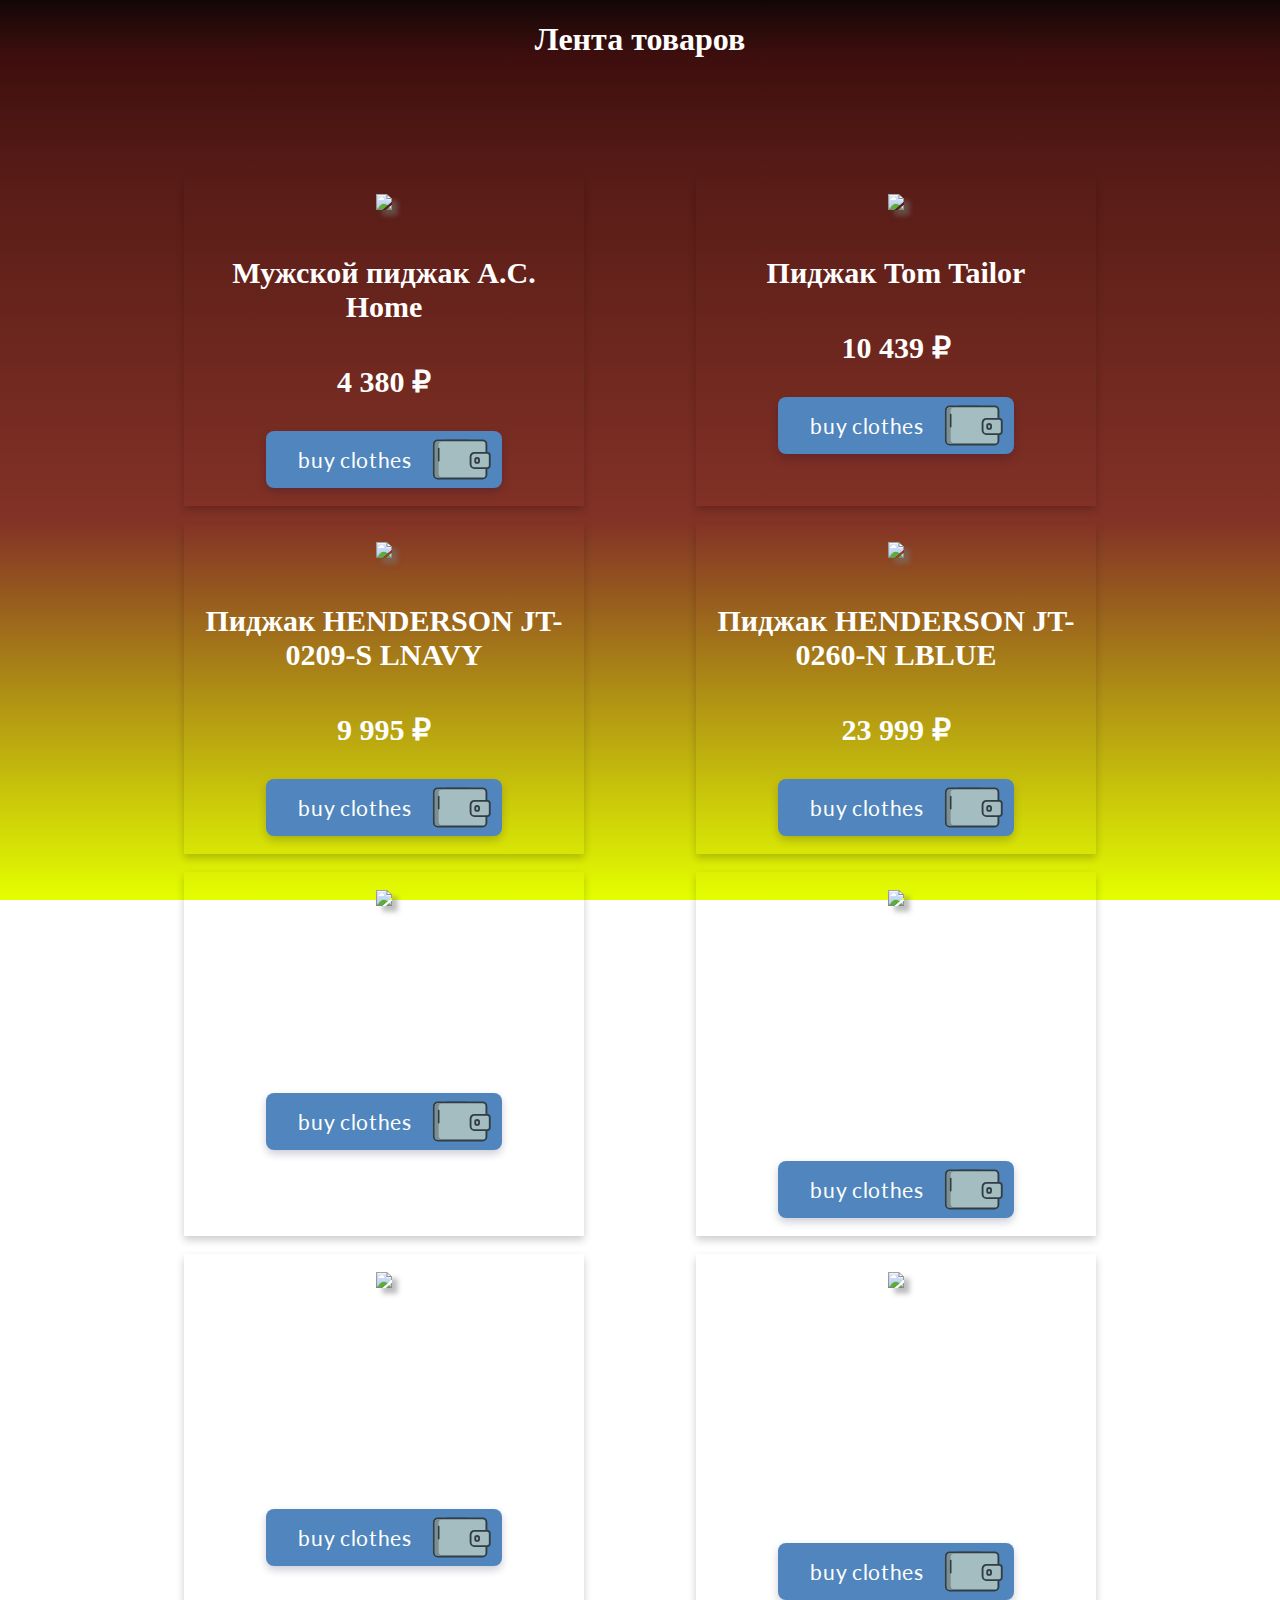
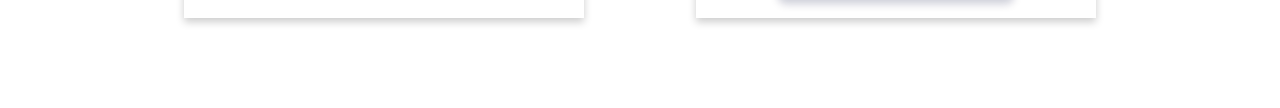
==== commit 9f631f54: "Add files via upload" ====
--- a/index.html
+++ b/index.html
@@ -1,73 +1,314 @@
-<!DOCTYPE html>
-<html lang="en">
-<head>
-    <meta charset="UTF-8">
-    <meta http-equiv="X-UA-Compatible" content="IE=edge">
-    <meta name="viewport" content="width=device-width, initial-scale=1.0">
-    <link href="style.css" rel="stylesheet">
-    <title>
-        InternetShop
-    </title>
-</head>
-<body>
-    <h1>Krasnoe-Beloe</h1>
-    <div class="main">
-    <div class="card">
-        <img src="img/product1.png" width="200px">
-        <div class="container">
-          <h4><b>Пиво Edelweiss</b></h4>
-          <p>250р.</p>
-        </div>
-      </div>
-      <div class="card">
-        <img src="img/product2.png" width="200px">
-        <div class="container">
-          <h4><b>Пиво Budweires</b></h4>
-          <p>250р.</p>
-        </div>
-      </div>
-      <div class="card">
-        <img src="img/product3.png" width="200px">
-        <div class="container">
-          <h4><b>Пиво Lagerbier hell</b></h4>
-          <p>250р.</p>
-        </div>
-      </div>
-      <div class="card">
-        <img src="img/product4.png" width="200px">
-        <div class="container">
-          <h4><b>Пиво Baltica 9</b></h4>
-          <p>250р.</p>
-        </div>
-      </div>
-      <div class="card">
-        <img src="img/product5.png" width="200px">
-        <div class="container">
-          <h4><b>Пиво Obolon</b></h4>
-          <p>250р.</p>
-        </div>
-      </div>
-      <div class="card">
-        <img src="img/product7.png" width="200px">
-        <div class="container">
-          <h4><b>Пиво Bochka</b></h4>
-          <p>250р.</p>
-        </div>
-      </div>
-      <div class="card">
-        <img src="img/product6.png" width="200px">
-        <div class="container">
-          <h4><b>Пиво Corona Extra</b></h4>
-          <p>250р.</p>
-        </div>
-      </div>
-      <div class="card">
-        <img src="img/product8.png" width="200px">
-        <div class="container">
-          <h4><b>Пиво Klinskoe</b></h4>
-          <p>250р.</p>
-        </div>
-      </div>
-    </div>
-</body>
+<!DOCTYPE html>
+<html lang="en">
+<head>
+    <meta charset="UTF-8">
+    <meta http-equiv="X-UA-Compatible" content="IE=edge">
+    <meta name="viewport" content="width=device-width, initial-scale=1.0">
+    <link href="style.css" rel="stylesheet">
+    <link rel="stylesheet" media="screen and (color)" href="css.css">
+    <title>
+        Салам алейкум
+    </title>
+</head>
+<body>
+    <h1>Лента товаров</h1>
+    <div class="main">
+    <div class="card">
+        <img src="https://themensclub.ru/components/com_virtuemart/shop_image/product/resized/20_04_dlinpidzh_18_3_07.jpg">
+        <div class="container">
+          <h4><b>Мужской пиджак A.C. Home</b></h4>
+          <p>4 380 ₽</p>
+        </div>
+        <button class="button">
+          <span class="button__text">
+            <span>b</span><span>u</span>y</span><span> </span><span>с</span><span>l</span><span>o</span><span>t</span><span>h</span><span>e</span><span>s</span>
+          </span>
+          <svg class="button__svg" role="presentational" viewBox="0 0 600 600">
+            <defs>
+              <clipPath id="myClip">
+                <rect x="0" y="0" width="100%" height="50%" />
+              </clipPath>
+            </defs>
+            <g clip-path="url(#myClip)">
+              <g id="money">
+                <path d="M441.9,116.54h-162c-4.66,0-8.49,4.34-8.62,9.83l.85,278.17,178.37,2V126.37C450.38,120.89,446.56,116.52,441.9,116.54Z" fill="#699e64" stroke="#323c44" stroke-miterlimit="10" stroke-width="14" />
+                <path d="M424.73,165.49c-10-2.53-17.38-12-17.68-24H316.44c-.09,11.58-7,21.53-16.62,23.94-3.24.92-5.54,4.29-5.62,8.21V376.54H430.1V173.71C430.15,169.83,427.93,166.43,424.73,165.49Z" fill="#699e64" stroke="#323c44" stroke-miterlimit="10" stroke-width="14" />
+              </g>
+              <g id="creditcard">
+                <path d="M372.12,181.59H210.9c-4.64,0-8.45,4.34-8.58,9.83l.85,278.17,177.49,2V191.42C380.55,185.94,376.75,181.57,372.12,181.59Z" fill="#a76fe2" stroke="#323c44" stroke-miterlimit="10" stroke-width="14" />
+                <path d="M347.55,261.85H332.22c-3.73,0-6.76-3.58-6.76-8v-35.2c0-4.42,3-8,6.76-8h15.33c3.73,0,6.76,3.58,6.76,8v35.2C354.31,258.27,351.28,261.85,347.55,261.85Z" fill="#ffdc67" />
+                <path d="M249.73,183.76h28.85v274.8H249.73Z" fill="#323c44" />
+              </g>
+            </g>
+            <g id="wallet">
+              <path d="M478,288.23h-337A28.93,28.93,0,0,0,112,317.14V546.2a29,29,0,0,0,28.94,28.95H478a29,29,0,0,0,28.95-28.94h0v-229A29,29,0,0,0,478,288.23Z" fill="#a4bdc1" stroke="#323c44" stroke-miterlimit="10" stroke-width="14" />
+              <path d="M512.83,382.71H416.71a28.93,28.93,0,0,0-28.95,28.94h0V467.8a29,29,0,0,0,28.95,28.95h96.12a19.31,19.31,0,0,0,19.3-19.3V402a19.3,19.3,0,0,0-19.3-19.3Z" fill="#a4bdc1" stroke="#323c44" stroke-miterlimit="10" stroke-width="14" />
+              <path d="M451.46,435.79v7.88a14.48,14.48,0,1,1-29,0v-7.9a14.48,14.48,0,0,1,29,0Z" fill="#a4bdc1" stroke="#323c44" stroke-miterlimit="10" stroke-width="14" />
+              <path d="M147.87,541.93V320.84c-.05-13.2,8.25-21.51,21.62-24.27a42.71,42.71,0,0,1,7.14-1.32l-29.36-.63a67.77,67.77,0,0,0-9.13.45c-13.37,2.75-20.32,12.57-20.27,25.77l.38,221.24c-1.57,15.44,8.15,27.08,25.34,26.1l33-.19c-15.9,0-28.78-10.58-28.76-25.93Z" fill="#7b8f91" />
+              <path d="M148.16,343.22a6,6,0,0,0-6,6v92a6,6,0,0,0,12,0v-92A6,6,0,0,0,148.16,343.22Z" fill="#323c44" />
+            </g>
+          </svg>
+        </button>
+      </div>
+      <div class="card">
+        <img src="https://themensclub.ru/components/com_virtuemart/shop_image/product/resized/14_09_2013_palto_20_03.jpg" width="200px">
+        <div class="container">
+          <h4><b>Пиджак Tom Tailor</b></h4>
+          <p>10 439 ₽</p>
+        </div>
+        <button class="button">
+          <span class="button__text">
+            <span>b</span><span>u</span>y</span><span> </span><span>с</span><span>l</span><span>o</span><span>t</span><span>h</span><span>e</span><span>s</span>
+          </span>
+          <svg class="button__svg" role="presentational" viewBox="0 0 600 600">
+            <defs>
+              <clipPath id="myClip">
+                <rect x="0" y="0" width="100%" height="50%" />
+              </clipPath>
+            </defs>
+            <g clip-path="url(#myClip)">
+              <g id="money">
+                <path d="M441.9,116.54h-162c-4.66,0-8.49,4.34-8.62,9.83l.85,278.17,178.37,2V126.37C450.38,120.89,446.56,116.52,441.9,116.54Z" fill="#699e64" stroke="#323c44" stroke-miterlimit="10" stroke-width="14" />
+                <path d="M424.73,165.49c-10-2.53-17.38-12-17.68-24H316.44c-.09,11.58-7,21.53-16.62,23.94-3.24.92-5.54,4.29-5.62,8.21V376.54H430.1V173.71C430.15,169.83,427.93,166.43,424.73,165.49Z" fill="#699e64" stroke="#323c44" stroke-miterlimit="10" stroke-width="14" />
+              </g>
+              <g id="creditcard">
+                <path d="M372.12,181.59H210.9c-4.64,0-8.45,4.34-8.58,9.83l.85,278.17,177.49,2V191.42C380.55,185.94,376.75,181.57,372.12,181.59Z" fill="#a76fe2" stroke="#323c44" stroke-miterlimit="10" stroke-width="14" />
+                <path d="M347.55,261.85H332.22c-3.73,0-6.76-3.58-6.76-8v-35.2c0-4.42,3-8,6.76-8h15.33c3.73,0,6.76,3.58,6.76,8v35.2C354.31,258.27,351.28,261.85,347.55,261.85Z" fill="#ffdc67" />
+                <path d="M249.73,183.76h28.85v274.8H249.73Z" fill="#323c44" />
+              </g>
+            </g>
+            <g id="wallet">
+              <path d="M478,288.23h-337A28.93,28.93,0,0,0,112,317.14V546.2a29,29,0,0,0,28.94,28.95H478a29,29,0,0,0,28.95-28.94h0v-229A29,29,0,0,0,478,288.23Z" fill="#a4bdc1" stroke="#323c44" stroke-miterlimit="10" stroke-width="14" />
+              <path d="M512.83,382.71H416.71a28.93,28.93,0,0,0-28.95,28.94h0V467.8a29,29,0,0,0,28.95,28.95h96.12a19.31,19.31,0,0,0,19.3-19.3V402a19.3,19.3,0,0,0-19.3-19.3Z" fill="#a4bdc1" stroke="#323c44" stroke-miterlimit="10" stroke-width="14" />
+              <path d="M451.46,435.79v7.88a14.48,14.48,0,1,1-29,0v-7.9a14.48,14.48,0,0,1,29,0Z" fill="#a4bdc1" stroke="#323c44" stroke-miterlimit="10" stroke-width="14" />
+              <path d="M147.87,541.93V320.84c-.05-13.2,8.25-21.51,21.62-24.27a42.71,42.71,0,0,1,7.14-1.32l-29.36-.63a67.77,67.77,0,0,0-9.13.45c-13.37,2.75-20.32,12.57-20.27,25.77l.38,221.24c-1.57,15.44,8.15,27.08,25.34,26.1l33-.19c-15.9,0-28.78-10.58-28.76-25.93Z" fill="#7b8f91" />
+              <path d="M148.16,343.22a6,6,0,0,0-6,6v92a6,6,0,0,0,12,0v-92A6,6,0,0,0,148.16,343.22Z" fill="#323c44" />
+            </g>
+          </svg>
+        </button>
+      </div>
+      <div class="card">
+        <img src="https://themensclub.ru/components/com_virtuemart/shop_image/product/resized/20_04_dlinpidzh_5_1_07.jpg" width="200px">
+        <div class="container">
+          <h4><b>Пиджак HENDERSON JT-0209-S LNAVY</b></h4>
+          <p>9 995 ₽</p>
+        </div>
+        <button class="button">
+          <span class="button__text">
+            <span>b</span><span>u</span>y</span><span> </span><span>с</span><span>l</span><span>o</span><span>t</span><span>h</span><span>e</span><span>s</span>
+          </span>
+          <svg class="button__svg" role="presentational" viewBox="0 0 600 600">
+            <defs>
+              <clipPath id="myClip">
+                <rect x="0" y="0" width="100%" height="50%" />
+              </clipPath>
+            </defs>
+            <g clip-path="url(#myClip)">
+              <g id="money">
+                <path d="M441.9,116.54h-162c-4.66,0-8.49,4.34-8.62,9.83l.85,278.17,178.37,2V126.37C450.38,120.89,446.56,116.52,441.9,116.54Z" fill="#699e64" stroke="#323c44" stroke-miterlimit="10" stroke-width="14" />
+                <path d="M424.73,165.49c-10-2.53-17.38-12-17.68-24H316.44c-.09,11.58-7,21.53-16.62,23.94-3.24.92-5.54,4.29-5.62,8.21V376.54H430.1V173.71C430.15,169.83,427.93,166.43,424.73,165.49Z" fill="#699e64" stroke="#323c44" stroke-miterlimit="10" stroke-width="14" />
+              </g>
+              <g id="creditcard">
+                <path d="M372.12,181.59H210.9c-4.64,0-8.45,4.34-8.58,9.83l.85,278.17,177.49,2V191.42C380.55,185.94,376.75,181.57,372.12,181.59Z" fill="#a76fe2" stroke="#323c44" stroke-miterlimit="10" stroke-width="14" />
+                <path d="M347.55,261.85H332.22c-3.73,0-6.76-3.58-6.76-8v-35.2c0-4.42,3-8,6.76-8h15.33c3.73,0,6.76,3.58,6.76,8v35.2C354.31,258.27,351.28,261.85,347.55,261.85Z" fill="#ffdc67" />
+                <path d="M249.73,183.76h28.85v274.8H249.73Z" fill="#323c44" />
+              </g>
+            </g>
+            <g id="wallet">
+              <path d="M478,288.23h-337A28.93,28.93,0,0,0,112,317.14V546.2a29,29,0,0,0,28.94,28.95H478a29,29,0,0,0,28.95-28.94h0v-229A29,29,0,0,0,478,288.23Z" fill="#a4bdc1" stroke="#323c44" stroke-miterlimit="10" stroke-width="14" />
+              <path d="M512.83,382.71H416.71a28.93,28.93,0,0,0-28.95,28.94h0V467.8a29,29,0,0,0,28.95,28.95h96.12a19.31,19.31,0,0,0,19.3-19.3V402a19.3,19.3,0,0,0-19.3-19.3Z" fill="#a4bdc1" stroke="#323c44" stroke-miterlimit="10" stroke-width="14" />
+              <path d="M451.46,435.79v7.88a14.48,14.48,0,1,1-29,0v-7.9a14.48,14.48,0,0,1,29,0Z" fill="#a4bdc1" stroke="#323c44" stroke-miterlimit="10" stroke-width="14" />
+              <path d="M147.87,541.93V320.84c-.05-13.2,8.25-21.51,21.62-24.27a42.71,42.71,0,0,1,7.14-1.32l-29.36-.63a67.77,67.77,0,0,0-9.13.45c-13.37,2.75-20.32,12.57-20.27,25.77l.38,221.24c-1.57,15.44,8.15,27.08,25.34,26.1l33-.19c-15.9,0-28.78-10.58-28.76-25.93Z" fill="#7b8f91" />
+              <path d="M148.16,343.22a6,6,0,0,0-6,6v92a6,6,0,0,0,12,0v-92A6,6,0,0,0,148.16,343.22Z" fill="#323c44" />
+            </g>
+          </svg>
+        </button>
+      </div>
+      <div class="card">
+        <img src="https://themensclub.ru/components/com_virtuemart/shop_image/product/resized/20_04_dlinpidzh_16_2_07.jpg" width="200px">
+        <div class="container">
+          <h4><b>Пиджак HENDERSON JT-0260-N LBLUE</b></h4>
+          <p>23 999 ₽</p>
+        </div>
+        <button class="button">
+          <span class="button__text">
+            <span>b</span><span>u</span>y</span><span> </span><span>с</span><span>l</span><span>o</span><span>t</span><span>h</span><span>e</span><span>s</span>
+          </span>
+          <svg class="button__svg" role="presentational" viewBox="0 0 600 600">
+            <defs>
+              <clipPath id="myClip">
+                <rect x="0" y="0" width="100%" height="50%" />
+              </clipPath>
+            </defs>
+            <g clip-path="url(#myClip)">
+              <g id="money">
+                <path d="M441.9,116.54h-162c-4.66,0-8.49,4.34-8.62,9.83l.85,278.17,178.37,2V126.37C450.38,120.89,446.56,116.52,441.9,116.54Z" fill="#699e64" stroke="#323c44" stroke-miterlimit="10" stroke-width="14" />
+                <path d="M424.73,165.49c-10-2.53-17.38-12-17.68-24H316.44c-.09,11.58-7,21.53-16.62,23.94-3.24.92-5.54,4.29-5.62,8.21V376.54H430.1V173.71C430.15,169.83,427.93,166.43,424.73,165.49Z" fill="#699e64" stroke="#323c44" stroke-miterlimit="10" stroke-width="14" />
+              </g>
+              <g id="creditcard">
+                <path d="M372.12,181.59H210.9c-4.64,0-8.45,4.34-8.58,9.83l.85,278.17,177.49,2V191.42C380.55,185.94,376.75,181.57,372.12,181.59Z" fill="#a76fe2" stroke="#323c44" stroke-miterlimit="10" stroke-width="14" />
+                <path d="M347.55,261.85H332.22c-3.73,0-6.76-3.58-6.76-8v-35.2c0-4.42,3-8,6.76-8h15.33c3.73,0,6.76,3.58,6.76,8v35.2C354.31,258.27,351.28,261.85,347.55,261.85Z" fill="#ffdc67" />
+                <path d="M249.73,183.76h28.85v274.8H249.73Z" fill="#323c44" />
+              </g>
+            </g>
+            <g id="wallet">
+              <path d="M478,288.23h-337A28.93,28.93,0,0,0,112,317.14V546.2a29,29,0,0,0,28.94,28.95H478a29,29,0,0,0,28.95-28.94h0v-229A29,29,0,0,0,478,288.23Z" fill="#a4bdc1" stroke="#323c44" stroke-miterlimit="10" stroke-width="14" />
+              <path d="M512.83,382.71H416.71a28.93,28.93,0,0,0-28.95,28.94h0V467.8a29,29,0,0,0,28.95,28.95h96.12a19.31,19.31,0,0,0,19.3-19.3V402a19.3,19.3,0,0,0-19.3-19.3Z" fill="#a4bdc1" stroke="#323c44" stroke-miterlimit="10" stroke-width="14" />
+              <path d="M451.46,435.79v7.88a14.48,14.48,0,1,1-29,0v-7.9a14.48,14.48,0,0,1,29,0Z" fill="#a4bdc1" stroke="#323c44" stroke-miterlimit="10" stroke-width="14" />
+              <path d="M147.87,541.93V320.84c-.05-13.2,8.25-21.51,21.62-24.27a42.71,42.71,0,0,1,7.14-1.32l-29.36-.63a67.77,67.77,0,0,0-9.13.45c-13.37,2.75-20.32,12.57-20.27,25.77l.38,221.24c-1.57,15.44,8.15,27.08,25.34,26.1l33-.19c-15.9,0-28.78-10.58-28.76-25.93Z" fill="#7b8f91" />
+              <path d="M148.16,343.22a6,6,0,0,0-6,6v92a6,6,0,0,0,12,0v-92A6,6,0,0,0,148.16,343.22Z" fill="#323c44" />
+            </g>
+          </svg>
+        </button>
+      </div>
+      <div class="card">
+        <img src="http://kostumdv.ru/312-thickbox_default/belyj-legkij-kostyum-guchchi-muzhskoj-khlopkovyj.jpg" width="200px">
+        <div class="container">
+          <h4><b>Пиджак Marks & Spencer</b></h4>
+          <p>11 999 ₽</p>
+        </div>
+        <button class="button">
+          <span class="button__text">
+            <span>b</span><span>u</span>y</span><span> </span><span>с</span><span>l</span><span>o</span><span>t</span><span>h</span><span>e</span><span>s</span>
+          </span>
+          <svg class="button__svg" role="presentational" viewBox="0 0 600 600">
+            <defs>
+              <clipPath id="myClip">
+                <rect x="0" y="0" width="100%" height="50%" />
+              </clipPath>
+            </defs>
+            <g clip-path="url(#myClip)">
+              <g id="money">
+                <path d="M441.9,116.54h-162c-4.66,0-8.49,4.34-8.62,9.83l.85,278.17,178.37,2V126.37C450.38,120.89,446.56,116.52,441.9,116.54Z" fill="#699e64" stroke="#323c44" stroke-miterlimit="10" stroke-width="14" />
+                <path d="M424.73,165.49c-10-2.53-17.38-12-17.68-24H316.44c-.09,11.58-7,21.53-16.62,23.94-3.24.92-5.54,4.29-5.62,8.21V376.54H430.1V173.71C430.15,169.83,427.93,166.43,424.73,165.49Z" fill="#699e64" stroke="#323c44" stroke-miterlimit="10" stroke-width="14" />
+              </g>
+              <g id="creditcard">
+                <path d="M372.12,181.59H210.9c-4.64,0-8.45,4.34-8.58,9.83l.85,278.17,177.49,2V191.42C380.55,185.94,376.75,181.57,372.12,181.59Z" fill="#a76fe2" stroke="#323c44" stroke-miterlimit="10" stroke-width="14" />
+                <path d="M347.55,261.85H332.22c-3.73,0-6.76-3.58-6.76-8v-35.2c0-4.42,3-8,6.76-8h15.33c3.73,0,6.76,3.58,6.76,8v35.2C354.31,258.27,351.28,261.85,347.55,261.85Z" fill="#ffdc67" />
+                <path d="M249.73,183.76h28.85v274.8H249.73Z" fill="#323c44" />
+              </g>
+            </g>
+            <g id="wallet">
+              <path d="M478,288.23h-337A28.93,28.93,0,0,0,112,317.14V546.2a29,29,0,0,0,28.94,28.95H478a29,29,0,0,0,28.95-28.94h0v-229A29,29,0,0,0,478,288.23Z" fill="#a4bdc1" stroke="#323c44" stroke-miterlimit="10" stroke-width="14" />
+              <path d="M512.83,382.71H416.71a28.93,28.93,0,0,0-28.95,28.94h0V467.8a29,29,0,0,0,28.95,28.95h96.12a19.31,19.31,0,0,0,19.3-19.3V402a19.3,19.3,0,0,0-19.3-19.3Z" fill="#a4bdc1" stroke="#323c44" stroke-miterlimit="10" stroke-width="14" />
+              <path d="M451.46,435.79v7.88a14.48,14.48,0,1,1-29,0v-7.9a14.48,14.48,0,0,1,29,0Z" fill="#a4bdc1" stroke="#323c44" stroke-miterlimit="10" stroke-width="14" />
+              <path d="M147.87,541.93V320.84c-.05-13.2,8.25-21.51,21.62-24.27a42.71,42.71,0,0,1,7.14-1.32l-29.36-.63a67.77,67.77,0,0,0-9.13.45c-13.37,2.75-20.32,12.57-20.27,25.77l.38,221.24c-1.57,15.44,8.15,27.08,25.34,26.1l33-.19c-15.9,0-28.78-10.58-28.76-25.93Z" fill="#7b8f91" />
+              <path d="M148.16,343.22a6,6,0,0,0-6,6v92a6,6,0,0,0,12,0v-92A6,6,0,0,0,148.16,343.22Z" fill="#323c44" />
+            </g>
+          </svg>
+        </button>
+      </div>
+      <div class="card">
+        <img src="https://olire.ru/i/p/oodji/xoo001embvka4-1.jpg.pagespeed.ic.K4rHTGeGdA.jpg" width="200px">
+        <div class="container">
+          <h4><b>Купить 2019 дизайнерский мужской костюм куртки осень</b></h4>
+          <p>14 999 ₽</p>
+        </div>
+        <button class="button">
+          <span class="button__text">
+            <span>b</span><span>u</span>y</span><span> </span><span>с</span><span>l</span><span>o</span><span>t</span><span>h</span><span>e</span><span>s</span>
+          </span>
+          <svg class="button__svg" role="presentational" viewBox="0 0 600 600">
+            <defs>
+              <clipPath id="myClip">
+                <rect x="0" y="0" width="100%" height="50%" />
+              </clipPath>
+            </defs>
+            <g clip-path="url(#myClip)">
+              <g id="money">
+                <path d="M441.9,116.54h-162c-4.66,0-8.49,4.34-8.62,9.83l.85,278.17,178.37,2V126.37C450.38,120.89,446.56,116.52,441.9,116.54Z" fill="#699e64" stroke="#323c44" stroke-miterlimit="10" stroke-width="14" />
+                <path d="M424.73,165.49c-10-2.53-17.38-12-17.68-24H316.44c-.09,11.58-7,21.53-16.62,23.94-3.24.92-5.54,4.29-5.62,8.21V376.54H430.1V173.71C430.15,169.83,427.93,166.43,424.73,165.49Z" fill="#699e64" stroke="#323c44" stroke-miterlimit="10" stroke-width="14" />
+              </g>
+              <g id="creditcard">
+                <path d="M372.12,181.59H210.9c-4.64,0-8.45,4.34-8.58,9.83l.85,278.17,177.49,2V191.42C380.55,185.94,376.75,181.57,372.12,181.59Z" fill="#a76fe2" stroke="#323c44" stroke-miterlimit="10" stroke-width="14" />
+                <path d="M347.55,261.85H332.22c-3.73,0-6.76-3.58-6.76-8v-35.2c0-4.42,3-8,6.76-8h15.33c3.73,0,6.76,3.58,6.76,8v35.2C354.31,258.27,351.28,261.85,347.55,261.85Z" fill="#ffdc67" />
+                <path d="M249.73,183.76h28.85v274.8H249.73Z" fill="#323c44" />
+              </g>
+            </g>
+            <g id="wallet">
+              <path d="M478,288.23h-337A28.93,28.93,0,0,0,112,317.14V546.2a29,29,0,0,0,28.94,28.95H478a29,29,0,0,0,28.95-28.94h0v-229A29,29,0,0,0,478,288.23Z" fill="#a4bdc1" stroke="#323c44" stroke-miterlimit="10" stroke-width="14" />
+              <path d="M512.83,382.71H416.71a28.93,28.93,0,0,0-28.95,28.94h0V467.8a29,29,0,0,0,28.95,28.95h96.12a19.31,19.31,0,0,0,19.3-19.3V402a19.3,19.3,0,0,0-19.3-19.3Z" fill="#a4bdc1" stroke="#323c44" stroke-miterlimit="10" stroke-width="14" />
+              <path d="M451.46,435.79v7.88a14.48,14.48,0,1,1-29,0v-7.9a14.48,14.48,0,0,1,29,0Z" fill="#a4bdc1" stroke="#323c44" stroke-miterlimit="10" stroke-width="14" />
+              <path d="M147.87,541.93V320.84c-.05-13.2,8.25-21.51,21.62-24.27a42.71,42.71,0,0,1,7.14-1.32l-29.36-.63a67.77,67.77,0,0,0-9.13.45c-13.37,2.75-20.32,12.57-20.27,25.77l.38,221.24c-1.57,15.44,8.15,27.08,25.34,26.1l33-.19c-15.9,0-28.78-10.58-28.76-25.93Z" fill="#7b8f91" />
+              <path d="M148.16,343.22a6,6,0,0,0-6,6v92a6,6,0,0,0,12,0v-92A6,6,0,0,0,148.16,343.22Z" fill="#323c44" />
+            </g>
+          </svg>
+        </button>
+      </div>
+      <div class="card">
+        <img src="https://ae04.alicdn.com/kf/H5761b179a2894f47a2d582962c95d9dcI/-.jpg" width="200px">
+        <div class="container">
+          <h4><b>Мужской костюм - WANTED</b></h4>
+          <p>24 999 ₽</p>
+        </div>
+        <button class="button">
+          <span class="button__text">
+            <span>b</span><span>u</span>y</span><span> </span><span>с</span><span>l</span><span>o</span><span>t</span><span>h</span><span>e</span><span>s</span>
+          </span>
+          <svg class="button__svg" role="presentational" viewBox="0 0 600 600">
+            <defs>
+              <clipPath id="myClip">
+                <rect x="0" y="0" width="100%" height="50%" />
+              </clipPath>
+            </defs>
+            <g clip-path="url(#myClip)">
+              <g id="money">
+                <path d="M441.9,116.54h-162c-4.66,0-8.49,4.34-8.62,9.83l.85,278.17,178.37,2V126.37C450.38,120.89,446.56,116.52,441.9,116.54Z" fill="#699e64" stroke="#323c44" stroke-miterlimit="10" stroke-width="14" />
+                <path d="M424.73,165.49c-10-2.53-17.38-12-17.68-24H316.44c-.09,11.58-7,21.53-16.62,23.94-3.24.92-5.54,4.29-5.62,8.21V376.54H430.1V173.71C430.15,169.83,427.93,166.43,424.73,165.49Z" fill="#699e64" stroke="#323c44" stroke-miterlimit="10" stroke-width="14" />
+              </g>
+              <g id="creditcard">
+                <path d="M372.12,181.59H210.9c-4.64,0-8.45,4.34-8.58,9.83l.85,278.17,177.49,2V191.42C380.55,185.94,376.75,181.57,372.12,181.59Z" fill="#a76fe2" stroke="#323c44" stroke-miterlimit="10" stroke-width="14" />
+                <path d="M347.55,261.85H332.22c-3.73,0-6.76-3.58-6.76-8v-35.2c0-4.42,3-8,6.76-8h15.33c3.73,0,6.76,3.58,6.76,8v35.2C354.31,258.27,351.28,261.85,347.55,261.85Z" fill="#ffdc67" />
+                <path d="M249.73,183.76h28.85v274.8H249.73Z" fill="#323c44" />
+              </g>
+            </g>
+            <g id="wallet">
+              <path d="M478,288.23h-337A28.93,28.93,0,0,0,112,317.14V546.2a29,29,0,0,0,28.94,28.95H478a29,29,0,0,0,28.95-28.94h0v-229A29,29,0,0,0,478,288.23Z" fill="#a4bdc1" stroke="#323c44" stroke-miterlimit="10" stroke-width="14" />
+              <path d="M512.83,382.71H416.71a28.93,28.93,0,0,0-28.95,28.94h0V467.8a29,29,0,0,0,28.95,28.95h96.12a19.31,19.31,0,0,0,19.3-19.3V402a19.3,19.3,0,0,0-19.3-19.3Z" fill="#a4bdc1" stroke="#323c44" stroke-miterlimit="10" stroke-width="14" />
+              <path d="M451.46,435.79v7.88a14.48,14.48,0,1,1-29,0v-7.9a14.48,14.48,0,0,1,29,0Z" fill="#a4bdc1" stroke="#323c44" stroke-miterlimit="10" stroke-width="14" />
+              <path d="M147.87,541.93V320.84c-.05-13.2,8.25-21.51,21.62-24.27a42.71,42.71,0,0,1,7.14-1.32l-29.36-.63a67.77,67.77,0,0,0-9.13.45c-13.37,2.75-20.32,12.57-20.27,25.77l.38,221.24c-1.57,15.44,8.15,27.08,25.34,26.1l33-.19c-15.9,0-28.78-10.58-28.76-25.93Z" fill="#7b8f91" />
+              <path d="M148.16,343.22a6,6,0,0,0-6,6v92a6,6,0,0,0,12,0v-92A6,6,0,0,0,148.16,343.22Z" fill="#323c44" />
+            </g>
+          </svg>
+        </button>
+      </div>
+      <div class="card">
+        <img src="http://kostumdv.ru/260-large_default/muzhskoj-sportivnyj-kostyum-armani-s-kapyushonom.jpg" width="200px">
+        <div class="container">
+          <h4><b>Мужской облегающий строгий костюм ANNIEBRITNEY</b></h4>
+          <p>10 999 ₽</p>
+        </div>
+        <button class="button">
+          <span class="button__text">
+            <span>b</span><span>u</span>y</span><span> </span><span>с</span><span>l</span><span>o</span><span>t</span><span>h</span><span>e</span><span>s</span>
+          </span>
+          <svg class="button__svg" role="presentational" viewBox="0 0 600 600">
+            <defs>
+              <clipPath id="myClip">
+                <rect x="0" y="0" width="100%" height="50%" />
+              </clipPath>
+            </defs>
+            <g clip-path="url(#myClip)">
+              <g id="money">
+                <path d="M441.9,116.54h-162c-4.66,0-8.49,4.34-8.62,9.83l.85,278.17,178.37,2V126.37C450.38,120.89,446.56,116.52,441.9,116.54Z" fill="#699e64" stroke="#323c44" stroke-miterlimit="10" stroke-width="14" />
+                <path d="M424.73,165.49c-10-2.53-17.38-12-17.68-24H316.44c-.09,11.58-7,21.53-16.62,23.94-3.24.92-5.54,4.29-5.62,8.21V376.54H430.1V173.71C430.15,169.83,427.93,166.43,424.73,165.49Z" fill="#699e64" stroke="#323c44" stroke-miterlimit="10" stroke-width="14" />
+              </g>
+              <g id="creditcard">
+                <path d="M372.12,181.59H210.9c-4.64,0-8.45,4.34-8.58,9.83l.85,278.17,177.49,2V191.42C380.55,185.94,376.75,181.57,372.12,181.59Z" fill="#a76fe2" stroke="#323c44" stroke-miterlimit="10" stroke-width="14" />
+                <path d="M347.55,261.85H332.22c-3.73,0-6.76-3.58-6.76-8v-35.2c0-4.42,3-8,6.76-8h15.33c3.73,0,6.76,3.58,6.76,8v35.2C354.31,258.27,351.28,261.85,347.55,261.85Z" fill="#ffdc67" />
+                <path d="M249.73,183.76h28.85v274.8H249.73Z" fill="#323c44" />
+              </g>
+            </g>
+            <g id="wallet">
+              <path d="M478,288.23h-337A28.93,28.93,0,0,0,112,317.14V546.2a29,29,0,0,0,28.94,28.95H478a29,29,0,0,0,28.95-28.94h0v-229A29,29,0,0,0,478,288.23Z" fill="#a4bdc1" stroke="#323c44" stroke-miterlimit="10" stroke-width="14" />
+              <path d="M512.83,382.71H416.71a28.93,28.93,0,0,0-28.95,28.94h0V467.8a29,29,0,0,0,28.95,28.95h96.12a19.31,19.31,0,0,0,19.3-19.3V402a19.3,19.3,0,0,0-19.3-19.3Z" fill="#a4bdc1" stroke="#323c44" stroke-miterlimit="10" stroke-width="14" />
+              <path d="M451.46,435.79v7.88a14.48,14.48,0,1,1-29,0v-7.9a14.48,14.48,0,0,1,29,0Z" fill="#a4bdc1" stroke="#323c44" stroke-miterlimit="10" stroke-width="14" />
+              <path d="M147.87,541.93V320.84c-.05-13.2,8.25-21.51,21.62-24.27a42.71,42.71,0,0,1,7.14-1.32l-29.36-.63a67.77,67.77,0,0,0-9.13.45c-13.37,2.75-20.32,12.57-20.27,25.77l.38,221.24c-1.57,15.44,8.15,27.08,25.34,26.1l33-.19c-15.9,0-28.78-10.58-28.76-25.93Z" fill="#7b8f91" />
+              <path d="M148.16,343.22a6,6,0,0,0-6,6v92a6,6,0,0,0,12,0v-92A6,6,0,0,0,148.16,343.22Z" fill="#323c44" />
+            </g>
+          </svg>
+        </button>
+      </div>
+    </div>
+</body>
 </html>--- a/style.css
+++ b/style.css
@@ -1,172 +1,53 @@
-body{
-    background-image: url(img/background.jpg);
-    background-size: cover;
-    margin: 0;
-    padding: 0;
-    font-family: "Candara Light";
-    background-attachment: fixed
-}
-@media (min-width: 400px) and (max-width: 799.98px) {
-    h1{
-        text-align: center;
-        margin-bottom: 100px;
-    }
-    main{
-        margin: 0 auto;
-        width: 80%;
-    }
-    .card {
-        box-shadow: 0 4px 8px 0 rgba(0,0,0,0.2);
-        transition: 0.3s;
-        width: 400px;
-        height: 400px;
-        margin: 0 auto;
-        text-align: center;
-    }
-    .card:hover {
-        box-shadow: 0 8px 16px 0 rgba(0,0,0,0.2);
-    }
-    .container {
-        padding: 2px 16px;
-        font-size: 30px;
-    }
-    .card img{
-        
-        margin: 0 auto;
-        width: 200px;
-    }
-}
-@media (min-width: 800px) and (max-width: 1316.98px) {
-    h1{
-        text-align: center;
-        margin-bottom: 100px;
-    }
-    main{
-        margin: 0 auto;
-        width: 80%;
-    }
-    .card {
-        box-shadow: 0 4px 8px 0 rgba(0,0,0,0.2);
-        transition: 0.3s;
-        width: 800px;
-        height: 800px;
-        margin: 0 auto;
-        text-align: center;
-    }
-    .card:hover {
-        box-shadow: 0 8px 16px 0 rgba(0,0,0,0.2);
-    }
-    .container {
-        padding: 2px 16px;
-        font-size: 30px;
-    }
-    .card img{
-        
-        margin: 0 auto;
-        width: 400px;
-    }
-}
-@media (min-width: 1317px) and (max-width: 1525.98px) {
-    h1{
-        text-align: center;
-        margin-bottom: 100px;
-    }
-    .card {
-        box-shadow: 0 4px 8px 0 rgba(0,0,0,0.2);
-        transition: 0.3s;
-        width: 1200px;
-        height: 800px;
-        float: left;
-        margin-right: 80px;
-        margin-left: 80px;
-        margin-top: 30px;
-    }
-    .card:hover {
-        box-shadow: 0 8px 16px 0 rgba(0,0,0,0.2);
-    }
-    .container {
-        padding: 2px 16px;
-        font-size: 30px;
-    }
-    .card img{
-        padding: 0 0 0 300px;
-        width: 600px;
-    }
-}
-@media (min-width: 1526px) and (max-width: 1679.98px) {
-    h1{
-        text-align: center;
-        margin-bottom: 100px;
-    }
-    .card {
-        box-shadow: 0 4px 8px 0 rgba(0,0,0,0.2);
-        transition: 0.3s;
-        width: 600px;
-        height: 600px;
-        float: left;
-        margin-right: 80px;
-        margin-left: 80px;
-        margin-top: 30px;
-    }
-    .card:hover {
-        box-shadow: 0 8px 16px 0 rgba(0,0,0,0.2);
-    }
-    .container {
-        padding: 2px 16px;
-    }
-    .card img{
-        padding: 0 0 0 85px;
-        width: 400px;
-    }
-}
-@media (min-width: 1680px) and (max-width: 1849.98px) {
-    h1{
-        text-align: center;
-        margin-bottom: 100px;
-    }
-    .card {
-        box-shadow: 0 4px 8px 0 rgba(0,0,0,0.2);
-        transition: 0.3s;
-        width: 400px;
-        height: 400px;
-        float: left;
-        margin-right: 80px;
-        margin-left: 80px;
-        margin-top: 30px;
-    }
-    .card:hover {
-        box-shadow: 0 8px 16px 0 rgba(0,0,0,0.2);
-    }
-    .container {
-        padding: 2px 16px;
-    }
-    .card img{
-        padding: 0 0 0 85px;
-        width: 250px;
-    }
-}
-@media (min-width: 1850px) {
-    h1{
-        text-align: center;
-        margin-bottom: 100px;
-    }
-    .card {
-        box-shadow: 0 4px 8px 0 rgba(0,0,0,0.2);
-        transition: 0.3s;
-        width: 300px;
-        height: 300px;
-        float: left;
-        margin-right: 80px;
-        margin-left: 80px;
-        margin-top: 30px;
-    }
-    .card:hover {
-        box-shadow: 0 8px 16px 0 rgba(0,0,0,0.2);
-    }
-    .container {
-        padding: 2px 16px;
-    }
-    .card img{
-        padding: 0 0 0 45px;
-    }
-}+body{
+    background: linear-gradient(180deg, rgba(18,7,5,1) 0%, rgba(61,14,14,1) 6%, rgba(88,28,23,1) 20%, rgba(131,50,38,1) 58%, rgba(228,255,0,1) 100%);
+    background-size: cover;
+    margin: 0;
+    padding: 0;
+    font-family: "Candara Light";
+    background-attachment: fixed;
+    color: white;
+    font-weight: 800;
+}
+
+h1
+{
+    text-align: center;
+    margin-bottom: 100px;
+}
+
+.main
+{
+    margin: 0 auto;
+    width: 80%;
+    display: flex;
+    flex-wrap: wrap;
+    margin-bottom: 10vh;
+}
+
+.card {
+    box-shadow: 0 4px 8px 0 rgba(0,0,0,0.2);
+    transition: 0.3s;
+    width: 400px;
+    margin: 0 auto;
+    margin-top: 2vh;
+    text-align: center;
+    padding-bottom: 2vh;
+    padding-top: 2vh;
+}
+
+.card:hover
+{
+    box-shadow: 0 8px 16px 0 rgba(0,0,0,0.5);
+}
+
+.container {
+    padding: 2px 16px;
+    font-size: 30px;
+}
+
+.card img{
+    box-shadow: 0.4em 0.4em 5px rgba(122,122,122,0.5);;
+    margin: 0 auto;
+    width: 200px;
+}
+
--- a/css.css
+++ b/css.css
@@ -0,0 +1,76 @@
+@import url("https://fonts.googleapis.com/css2?family=Lato:wght@300;400&display=swap");
+
+@media (max-width: 500PX) {
+    .card h4, .card p 
+    {
+        font-size: 25px;
+    }
+}
+
+@media (hover: hover) {
+    #creditcard {
+      transform: translateY(110px);
+      transition: transform 0.1s ease-in-out;
+    }
+  
+    #money {
+      transform: translateY(180px);
+      transition: transform 0.1s ease-in-out;
+    }
+  
+    button:hover #creditcard {
+      transform: translateY(0px);
+      transition: transform 0.2s ease-in-out;
+    }
+  
+    button:hover #money {
+      transform: translateY(0px);
+      transition: transform 0.3s ease-in-out;
+    }
+}
+  
+  @keyframes bounce {
+    0% {
+      transform: translateY(0);
+    }
+    50% {
+      transform: translateY(-0.25rem);
+    }
+    100% {
+      transform: translateY(0);
+    }
+}
+  
+.button:hover .button__text span {
+    transform: translateY(-0.25rem);
+    transition: transform .2s ease-in-out;
+}
+
+.button {
+    border: none;
+    outline: none;
+    background-color: purple;
+    padding: 1rem 90px 1rem 2rem;
+    position: relative;
+    border-radius: 8px;
+    letter-spacing: 0.7px;
+    background-color: #5086bd;
+    color: #fff;
+    font-size: 21px;
+    font-family: "Lato", sans-serif;
+    cursor: pointer;
+    box-shadow: rgba(0, 9, 61, 0.2) 0px 4px 8px 0px;
+}
+  
+.button:active {
+    transform: translateY(1px);
+}
+  
+.button__svg {
+    position: absolute;
+    overflow: visible;
+    bottom: 6px;
+    right: 0.2rem;
+    height: 140%;
+}
+  